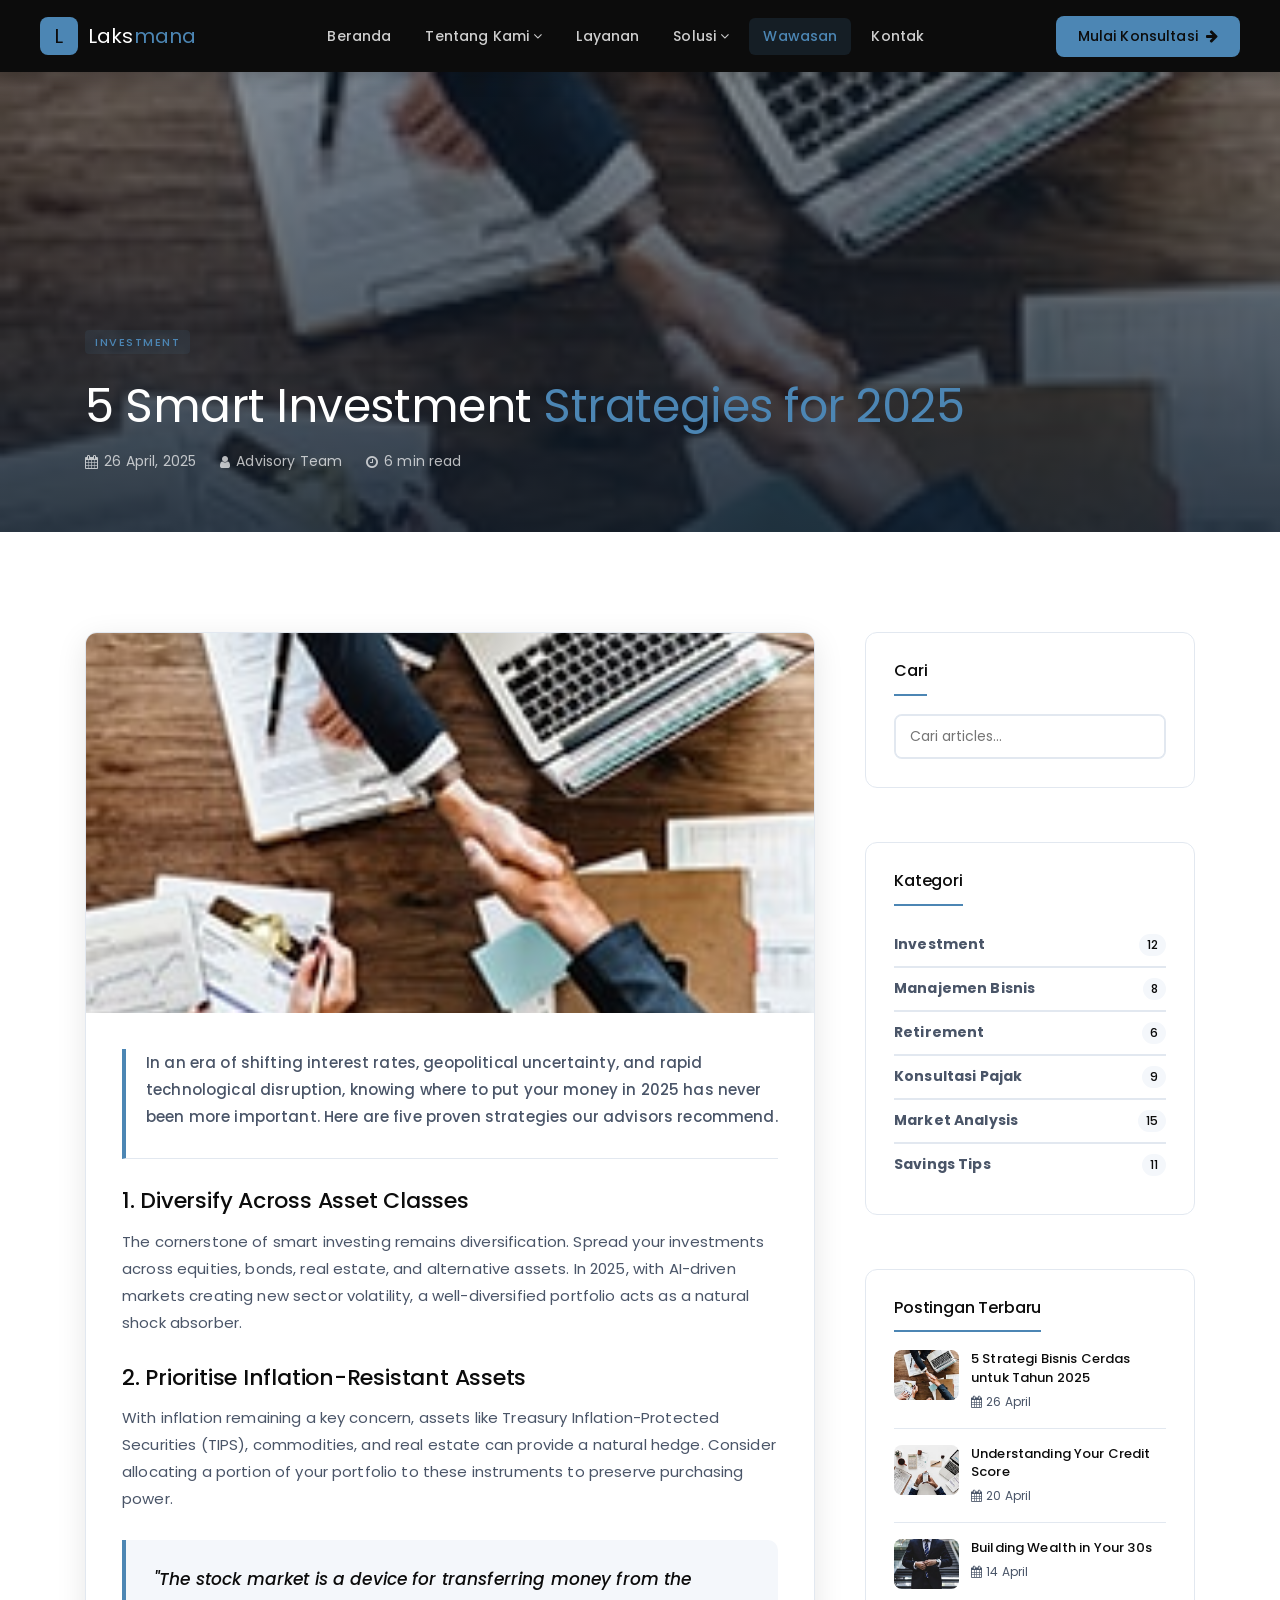
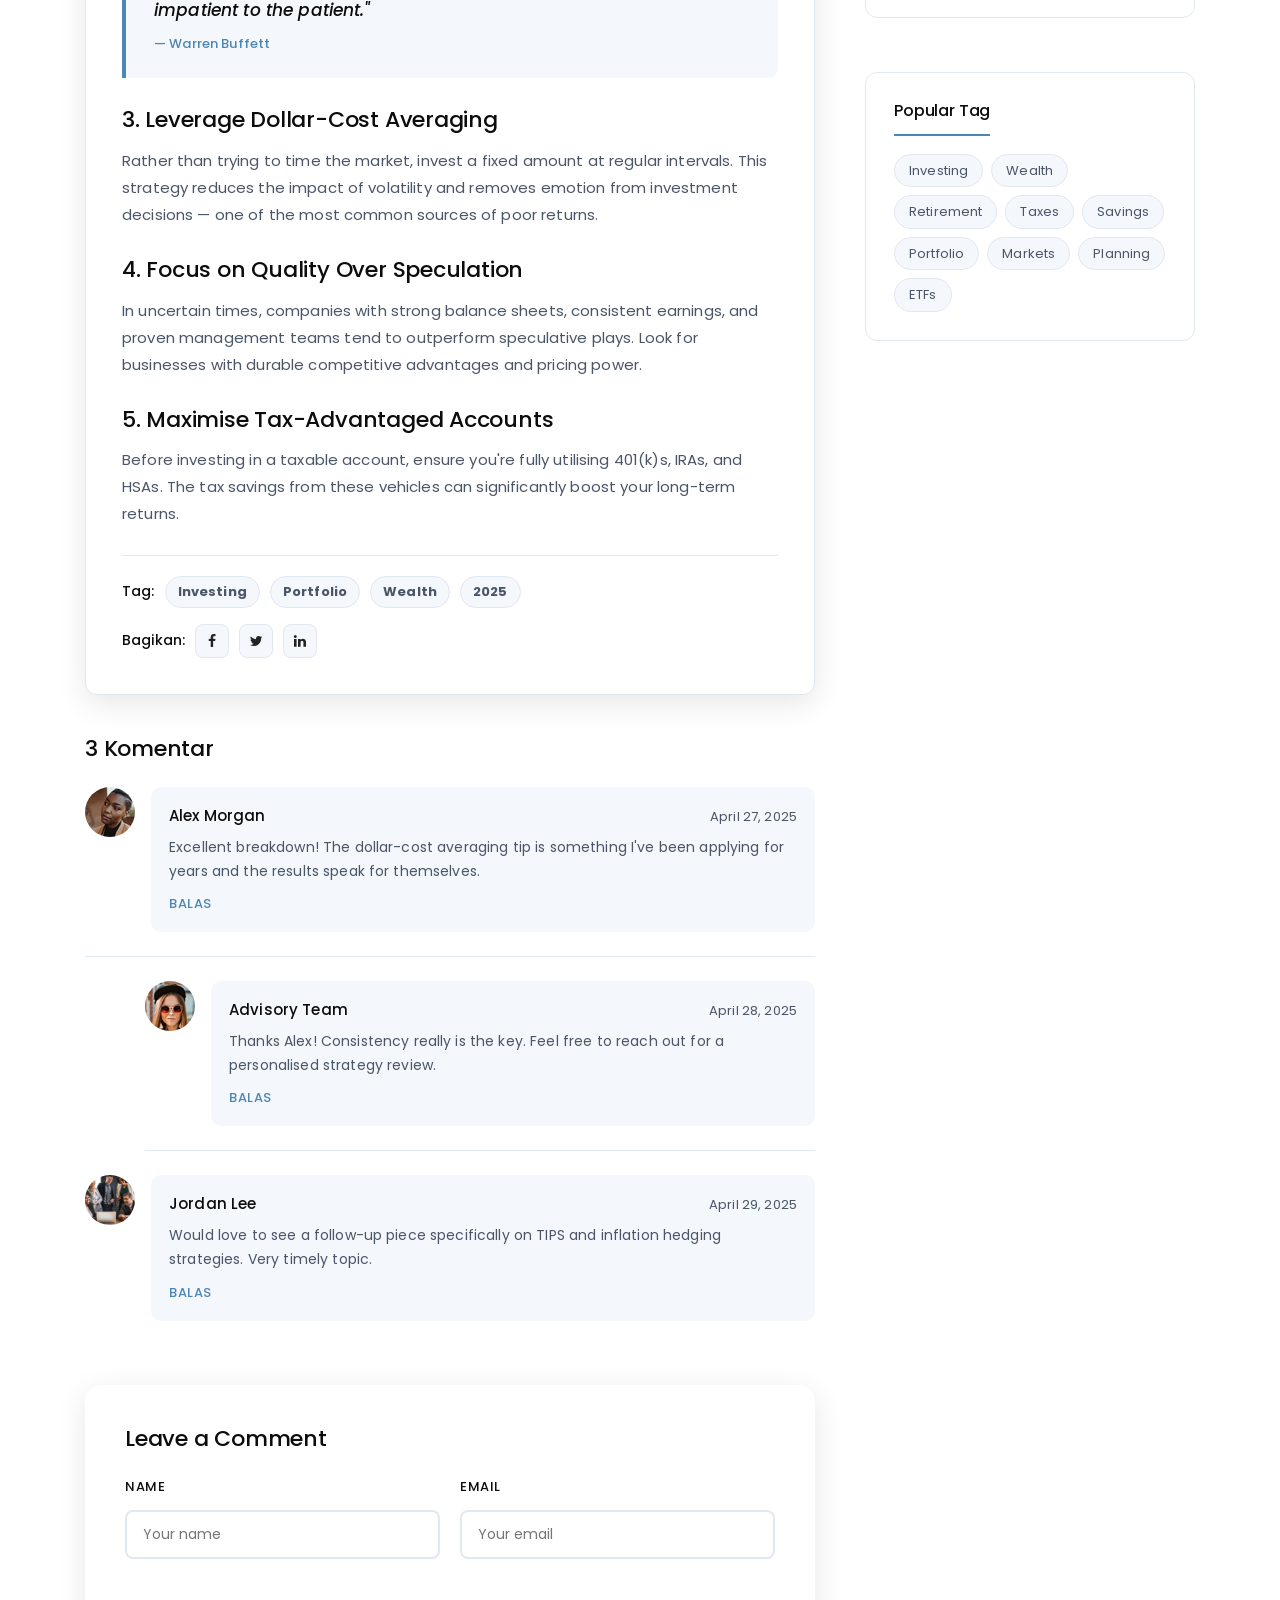
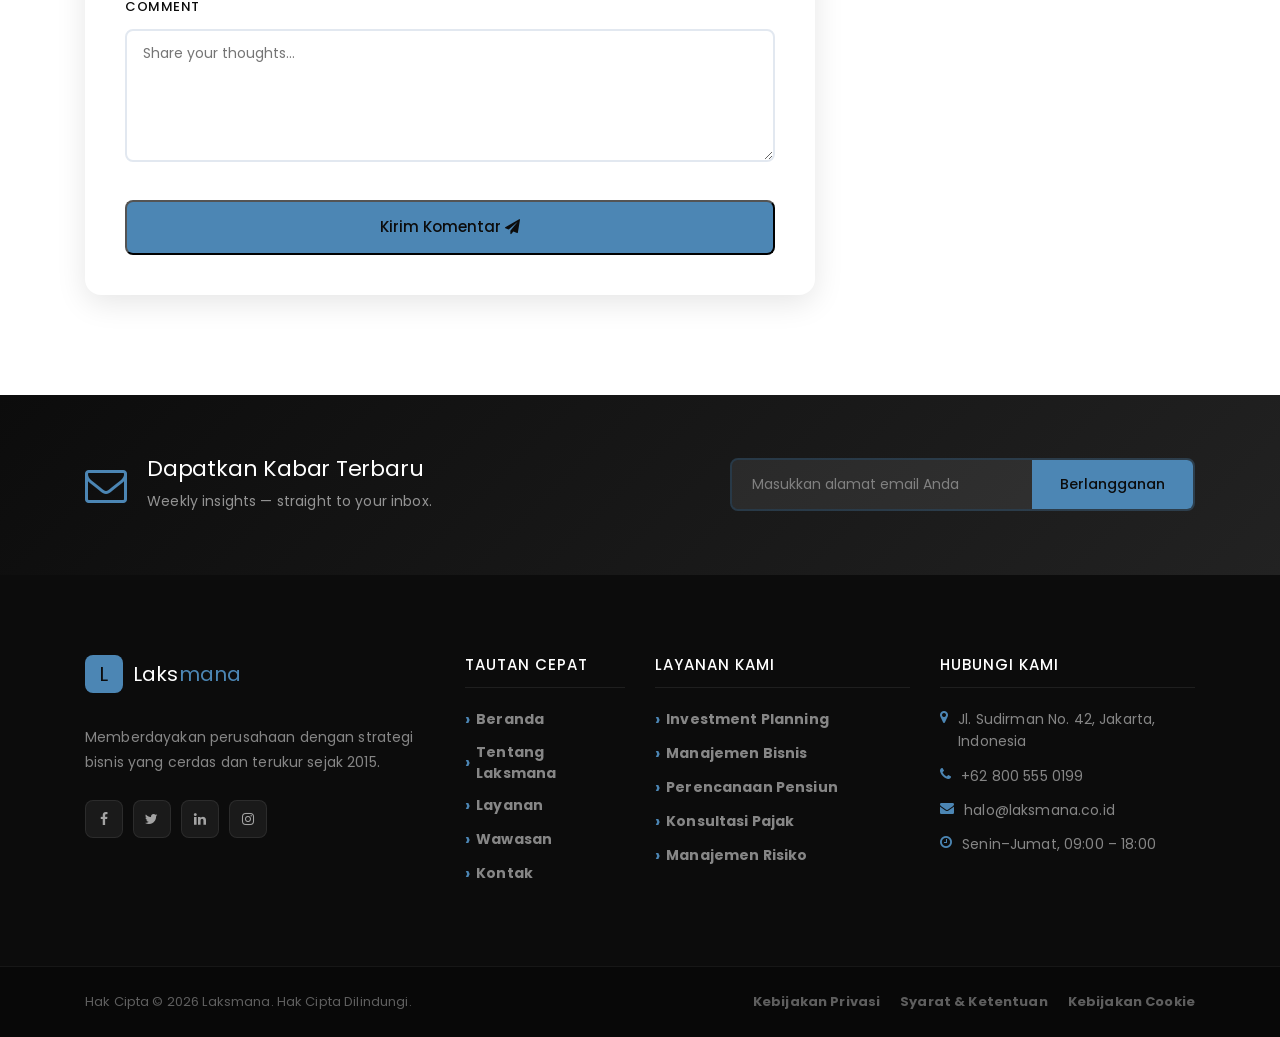
==== artikel.html @ 370d445d "Initial commit: Laksmana Rebrand" ====
<!DOCTYPE html>
<html lang="en">
<head>
    <meta charset="UTF-8">
    <meta name="description" content="Laksmana advisors share their top 5 investment strategies for building wealth in 2025.">
    <meta http-equiv="X-UA-Compatible" content="IE=edge">
    <meta name="viewport" content="width=device-width, initial-scale=1, shrink-to-fit=no">
    <title>5 Smart Investment Strategies — Laksmana</title>
    <link rel="icon" href="img/core-img/favicon.ico">
    <link rel="stylesheet" href="style.css">
    <link rel="stylesheet" href="css/custom-override.css">
</head>
<body>
    <div class="preloader d-flex align-items-center justify-content-center">
        <div class="lds-ellipsis"><div></div><div></div><div></div><div></div></div>
    </div>
    <header class="ve-header" id="ve-sticky">
        <div class="container-fluid ve-nav-wrap">
            <div class="ve-logo"><a href="index.html"><span class="ve-logo-icon">L</span><span class="ve-logo-text">Laks<strong>mana</strong></span></a></div>
            <nav class="ve-nav"><ul>
                <li><a href="index.html">Beranda</a></li>
                <li class="has-drop"><a href="tentang.html">Tentang Kami <i class="fa fa-angle-down"></i></a>
                    <ul class="ve-dropdown"><li><a href="tentang.html">Tentang Laksmana</a></li><li><a href="layanan.html">Layanan Kami</a></li><li><a href="elemen.html">Elemen Visual</a></li></ul>
                </li>
                <li><a href="layanan.html">Layanan</a></li>
                <li class="has-drop"><a href="#">Solusi <i class="fa fa-angle-down"></i></a>
                    <ul class="ve-dropdown"><li><a href="#">Manajemen Bisnis</a></li><li><a href="#">Perencanaan Pensiun</a></li><li><a href="#">Konsultasi Pajak</a></li><li><a href="#">Analisis Risiko</a></li></ul>
                </li>
                <li><a href="wawasan.html" class="active">Wawasan</a></li>
                <li><a href="kontak.html">Kontak</a></li>
            </ul></nav>
            <div class="ve-nav-cta"><a href="kontak.html" class="ve-cta-btn">Mulai Konsultasi <i class="fa fa-arrow-right"></i></a></div>
            <button class="ve-toggler" id="ve-toggle"><span></span><span></span><span></span></button>
        </div>
        <div class="ve-mobile-menu" id="ve-mobile-menu"><ul>
            <li><a href="index.html">Beranda</a></li><li><a href="tentang.html">Tentang Kami</a></li>
            <li><a href="layanan.html">Layanan</a></li><li><a href="#">Solusi</a></li>
            <li><a href="wawasan.html">Wawasan</a></li><li><a href="kontak.html">Kontak</a></li>
        </ul></div>
    </header>
    <section class="ve-page-hero ve-page-hero-sm" style="background-image:url(img/bg-img/10.jpg);">
        <div class="ve-page-hero-overlay"></div>
        <div class="container ve-page-hero-content">
            <span class="ve-insight-cat" style="margin-bottom:16px;">Investment</span>
            <h1>5 Smart Investment <span>Strategies for 2025</span></h1>
            <div class="ve-post-meta-hero">
                <span><i class="fa fa-calendar"></i> 26 April, 2025</span>
                <span><i class="fa fa-user"></i> Advisory Team</span>
                <span><i class="fa fa-clock-o"></i> 6 min read</span>
            </div>
        </div>
    </section>

    <section class="ve-section">
        <div class="container">
            <div class="row">
                <div class="col-12 col-lg-8">
                    <article class="ve-article">
                        <div class="ve-article-featured bg-img" style="background-image:url(img/bg-img/10.jpg);"></div>
                        <div class="ve-article-body">
                            <p class="ve-article-lead">In an era of shifting interest rates, geopolitical uncertainty, and rapid technological disruption, knowing where to put your money in 2025 has never been more important. Here are five proven strategies our advisors recommend.</p>
                            <h3>1. Diversify Across Asset Classes</h3>
                            <p>The cornerstone of smart investing remains diversification. Spread your investments across equities, bonds, real estate, and alternative assets. In 2025, with AI-driven markets creating new sector volatility, a well-diversified portfolio acts as a natural shock absorber.</p>
                            <h3>2. Prioritise Inflation-Resistant Assets</h3>
                            <p>With inflation remaining a key concern, assets like Treasury Inflation-Protected Securities (TIPS), commodities, and real estate can provide a natural hedge. Consider allocating a portion of your portfolio to these instruments to preserve purchasing power.</p>
                            <blockquote class="ve-blockquote"><p>"The stock market is a device for transferring money from the impatient to the patient."</p><cite>— Warren Buffett</cite></blockquote>
                            <h3>3. Leverage Dollar-Cost Averaging</h3>
                            <p>Rather than trying to time the market, invest a fixed amount at regular intervals. This strategy reduces the impact of volatility and removes emotion from investment decisions — one of the most common sources of poor returns.</p>
                            <h3>4. Focus on Quality Over Speculation</h3>
                            <p>In uncertain times, companies with strong balance sheets, consistent earnings, and proven management teams tend to outperform speculative plays. Look for businesses with durable competitive advantages and pricing power.</p>
                            <h3>5. Maximise Tax-Advantaged Accounts</h3>
                            <p>Before investing in a taxable account, ensure you're fully utilising 401(k)s, IRAs, and HSAs. The tax savings from these vehicles can significantly boost your long-term returns.</p>
                            <div class="ve-article-tags"><strong>Tag:</strong><a href="#">Investing</a><a href="#">Portfolio</a><a href="#">Wealth</a><a href="#">2025</a></div>
                            <div class="ve-article-share"><strong>Bagikan:</strong><a href="#"><i class="fa fa-facebook"></i></a><a href="#"><i class="fa fa-twitter"></i></a><a href="#"><i class="fa fa-linkedin"></i></a></div>
                        </div>
                    </article>
                    <div class="ve-comments-section">
                        <h4>3 Komentar</h4>
                        <div class="ve-comment"><div class="ve-comment-avatar bg-img" style="background-image:url(img/bg-img/32.jpg);"></div><div class="ve-comment-body"><div class="ve-comment-meta"><strong>Alex Morgan</strong><span>April 27, 2025</span></div><p>Excellent breakdown! The dollar-cost averaging tip is something I've been applying for years and the results speak for themselves.</p><a href="#" class="ve-reply-btn">Balas</a></div></div>
                        <div class="ve-comment ve-comment-reply"><div class="ve-comment-avatar bg-img" style="background-image:url(img/bg-img/33.jpg);"></div><div class="ve-comment-body"><div class="ve-comment-meta"><strong>Advisory Team</strong><span>April 28, 2025</span></div><p>Thanks Alex! Consistency really is the key. Feel free to reach out for a personalised strategy review.</p><a href="#" class="ve-reply-btn">Balas</a></div></div>
                        <div class="ve-comment"><div class="ve-comment-avatar bg-img" style="background-image:url(img/bg-img/14.jpg);"></div><div class="ve-comment-body"><div class="ve-comment-meta"><strong>Jordan Lee</strong><span>April 29, 2025</span></div><p>Would love to see a follow-up piece specifically on TIPS and inflation hedging strategies. Very timely topic.</p><a href="#" class="ve-reply-btn">Balas</a></div></div>
                    </div>
                    <div class="ve-comment-form-wrap">
                        <h4>Leave a Comment</h4>
                        <form class="ve-contact-form" action="#" method="post">
                            <div class="ve-form-row"><div class="ve-form-group"><label>Name</label><input type="text" placeholder="Your name" required></div><div class="ve-form-group"><label>Email</label><input type="email" placeholder="Your email" required></div></div>
                            <div class="ve-form-group"><label>Comment</label><textarea rows="5" placeholder="Share your thoughts..."></textarea></div>
                            <button type="submit" class="ve-btn-primary">Kirim Komentar <i class="fa fa-paper-plane"></i></button>
                        </form>
                    </div>
                </div>
                <div class="col-12 col-lg-4">
                    <div class="ve-sidebar">
                        <div class="ve-sidebar-widget">
                            <h5 class="ve-sidebar-title">Cari</h5>
                            <div class="ve-search-box"><input type="text" placeholder="Cari articles..."><button><i class="fa fa-search"></i></button></div>
                        </div>
                        <div class="ve-sidebar-widget">
                            <h5 class="ve-sidebar-title">Kategori</h5>
                            <ul class="ve-cat-list">
                                <li><a href="#">Investment <span>12</span></a></li>
                                <li><a href="#">Manajemen Bisnis <span>8</span></a></li>
                                <li><a href="#">Retirement <span>6</span></a></li>
                                <li><a href="#">Konsultasi Pajak <span>9</span></a></li>
                                <li><a href="#">Market Analysis <span>15</span></a></li>
                                <li><a href="#">Savings Tips <span>11</span></a></li>
                            </ul>
                        </div>
                        <div class="ve-sidebar-widget">
                            <h5 class="ve-sidebar-title">Postingan Terbaru</h5>
                            <div class="ve-recent-post"><div class="ve-rp-img bg-img" style="background-image:url(img/bg-img/10.jpg);"></div><div><a href="artikel.html">5 Strategi Bisnis Cerdas untuk Tahun 2025</a><span><i class="fa fa-calendar"></i> 26 April</span></div></div>
                            <div class="ve-recent-post"><div class="ve-rp-img bg-img" style="background-image:url(img/bg-img/11.jpg);"></div><div><a href="artikel.html">Understanding Your Credit Score</a><span><i class="fa fa-calendar"></i> 20 April</span></div></div>
                            <div class="ve-recent-post"><div class="ve-rp-img bg-img" style="background-image:url(img/bg-img/12.jpg);"></div><div><a href="artikel.html">Building Wealth in Your 30s</a><span><i class="fa fa-calendar"></i> 14 April</span></div></div>
                        </div>
                        <div class="ve-sidebar-widget">
                            <h5 class="ve-sidebar-title">Popular Tag</h5>
                            <div class="ve-tags"><a href="#">Investing</a><a href="#">Wealth</a><a href="#">Retirement</a><a href="#">Taxes</a><a href="#">Savings</a><a href="#">Portfolio</a><a href="#">Markets</a><a href="#">Planning</a><a href="#">ETFs</a></div>
                        </div>
                    </div>
                </div>
            </div>
        </div>
    </section>
    <section class="ve-newsletter-section"><div class="container"><div class="ve-newsletter-wrap">
        <div class="ve-nl-left"><i class="fa fa-envelope-o"></i><div><h3>Dapatkan Kabar Terbaru</h3><p>Weekly insights — straight to your inbox.</p></div></div>
        <div class="ve-nl-right"><form class="ve-nl-form" action="#" method="post"><input type="email" placeholder="Masukkan alamat email Anda" required><button type="submit">Berlangganan</button></form></div>
    </div></div></section>
    <footer class="ve-footer"><div class="container"><div class="row">
        <div class="col-12 col-sm-6 col-lg-4 mb-50"><div class="ve-footer-brand">
            <a href="index.html" class="ve-footer-logo"><span class="ve-logo-icon">L</span><span class="ve-logo-text">Laks<strong>mana</strong></span></a>
            <p>Memberdayakan perusahaan dengan strategi bisnis yang cerdas dan terukur sejak 2015.</p>
            <div class="ve-social"><a href="#"><i class="fa fa-facebook"></i></a><a href="#"><i class="fa fa-twitter"></i></a><a href="#"><i class="fa fa-linkedin"></i></a><a href="#"><i class="fa fa-instagram"></i></a></div>
        </div></div>
        <div class="col-12 col-sm-6 col-lg-2 mb-50"><h5 class="ve-footer-title">Tautan Cepat</h5>
            <ul class="ve-footer-links"><li><a href="index.html">Beranda</a></li><li><a href="tentang.html">Tentang Laksmana</a></li><li><a href="layanan.html">Layanan</a></li><li><a href="wawasan.html">Wawasan</a></li><li><a href="kontak.html">Kontak</a></li></ul>
        </div>
        <div class="col-12 col-sm-6 col-lg-3 mb-50"><h5 class="ve-footer-title">Layanan Kami</h5>
            <ul class="ve-footer-links"><li><a href="#">Investment Planning</a></li><li><a href="#">Manajemen Bisnis</a></li><li><a href="#">Perencanaan Pensiun</a></li><li><a href="#">Konsultasi Pajak</a></li><li><a href="#">Manajemen Risiko</a></li></ul>
        </div>
        <div class="col-12 col-sm-6 col-lg-3 mb-50"><h5 class="ve-footer-title">Hubungi Kami</h5>
            <ul class="ve-footer-contact"><li><i class="fa fa-map-marker"></i> Jl. Sudirman No. 42, Jakarta, Indonesia</li><li><i class="fa fa-phone"></i> +62 800 555 0199</li><li><i class="fa fa-envelope"></i> halo@laksmana.co.id</li><li><i class="fa fa-clock-o"></i> Senin–Jumat, 09:00 – 18:00</li></ul>
        </div>
    </div></div>
    <div class="ve-footer-bottom"><div class="container"><div class="ve-footer-bottom-inner">
        <p>Hak Cipta &copy; <script>document.write(new Date().getFullYear());</script> Laksmana. Hak Cipta Dilindungi.</p>
        <ul><li><a href="#">Kebijakan Privasi</a></li><li><a href="#">Syarat & Ketentuan</a></li><li><a href="#">Kebijakan Cookie</a></li></ul>
    </div></div></div></footer>
    <script src="js/jquery/jquery-2.2.4.min.js"></script>
    <script src="js/bootstrap/popper.min.js"></script>
    <script src="js/bootstrap/bootstrap.min.js"></script>
    <script src="js/plugins/plugins.js"></script>
    <script src="js/active.js"></script>
    <script src="js/vaultedge.js"></script>
</body></html>
---- style.css ----
/* [Core Stylesheet - 1.0] */
/* :: 1.0 Import Fonts */
@import url("https://fonts.googleapis.com/css2?family=Raleway:wght@300;400;500;600;700&family=Source+Sans+3:wght@300;400;600;700&display=swap");
/* :: 2.0 Import All CSS */
@import url(css/bootstrap.min.css);
@import url(css/classy-nav.css);
@import url(css/owl.carousel.min.css);
@import url(css/animate.css);
@import url(css/font-awesome.min.css);
@import url(css/credit-icon.css);
/* :: 3.0 Base CSS */
* {
  margin: 0;
  padding: 0; }

body {
  font-family: "Source Sans 3", sans-serif;
  font-size: 14px; }

h1,
h2,
h3,
h4,
h5,
h6 {
  font-family: "Raleway", sans-serif;
  color: #000000;
  line-height: 1.3;
  font-weight: 700; }

p {
  color: #838383;
  font-size: 15px;
  line-height: 2;
  font-weight: 400; }

a,
a:hover,
a:focus {
  -webkit-transition-duration: 500ms;
  transition-duration: 500ms;
  text-decoration: none;
  outline: 0 solid transparent;
  color: #000000;
  font-weight: 700;
  font-size: 16px; }

ul,
ol {
  margin: 0; }
  ul li,
  ol li {
    list-style: none; }

img {
  height: auto;
  max-width: 100%; }

/* :: 3.1.0 Spacing */
.mt-15 {
  margin-top: 15px !important; }

.mt-30 {
  margin-top: 30px !important; }

.mt-50 {
  margin-top: 50px !important; }

.mt-70 {
  margin-top: 70px !important; }

.mt-100 {
  margin-top: 100px !important; }

.mb-15 {
  margin-bottom: 15px !important; }

.mb-30 {
  margin-bottom: 30px !important; }

.mb-50 {
  margin-bottom: 50px !important; }

.mb-70 {
  margin-bottom: 70px !important; }

.mb-100 {
  margin-bottom: 100px !important; }

.ml-15 {
  margin-left: 15px !important; }

.ml-30 {
  margin-left: 30px !important; }

.ml-50 {
  margin-left: 50px !important; }

.mr-15 {
  margin-right: 15px !important; }

.mr-30 {
  margin-right: 30px !important; }

.mr-50 {
  margin-right: 50px !important; }

/* :: 3.2.0 Height */
.height-400 {
  height: 400px !important; }

.height-500 {
  height: 500px !important; }

.height-600 {
  height: 600px !important; }

.height-700 {
  height: 700px !important; }

.height-800 {
  height: 800px !important; }

/* :: 3.3.0 Section Padding */
.section-padding-100 {
  padding-top: 100px;
  padding-bottom: 100px; }

.section-padding-100-0 {
  padding-top: 100px;
  padding-bottom: 0; }

.section-padding-0-100 {
  padding-top: 0;
  padding-bottom: 100px; }

.section-padding-100-70 {
  padding-top: 100px;
  padding-bottom: 70px; }

/* :: 3.4.0 Preloader */
.preloader {
  background-color: #1b3a6b;
  width: 100%;
  height: 100%;
  position: fixed;
  top: 0;
  left: 0;
  right: 0;
  z-index: 99999; }
  .preloader .lds-ellipsis {
    display: inline-block;
    position: relative;
    width: 64px;
    height: 64px; }
    .preloader .lds-ellipsis div {
      position: absolute;
      top: 27px;
      width: 11px;
      height: 11px;
      border-radius: 50%;
      background: #0e9c7f;
      animation-timing-function: cubic-bezier(0, 1, 1, 0); }
      .preloader .lds-ellipsis div:nth-child(1) {
        left: 6px;
        -webkit-animation: lds-ellipsis1 0.6s infinite;
        animation: lds-ellipsis1 0.6s infinite; }
      .preloader .lds-ellipsis div:nth-child(2) {
        left: 6px;
        -webkit-animation: lds-ellipsis2 0.6s infinite;
        animation: lds-ellipsis2 0.6s infinite; }
      .preloader .lds-ellipsis div:nth-child(3) {
        left: 26px;
        -webkit-animation: lds-ellipsis2 0.6s infinite;
        animation: lds-ellipsis2 0.6s infinite; }
      .preloader .lds-ellipsis div:nth-child(4) {
        left: 45px;
        -webkit-animation: lds-ellipsis3 0.6s infinite;
        animation: lds-ellipsis3 0.6s infinite; }

@-webkit-keyframes lds-ellipsis1 {
  0% {
    -webkit-transform: scale(0);
    transform: scale(0); }
  100% {
    -webkit-transform: scale(1);
    transform: scale(1); } }
@keyframes lds-ellipsis1 {
  0% {
    -webkit-transform: scale(0);
    transform: scale(0); }
  100% {
    -webkit-transform: scale(1);
    transform: scale(1); } }
@-webkit-keyframes lds-ellipsis3 {
  0% {
    -webkit-transform: scale(1);
    transform: scale(1); }
  100% {
    -webkit-transform: scale(0);
    transform: scale(0); } }
@keyframes lds-ellipsis3 {
  0% {
    -webkit-transform: scale(1);
    transform: scale(1); }
  100% {
    -webkit-transform: scale(0);
    transform: scale(0); } }
@-webkit-keyframes lds-ellipsis2 {
  0% {
    -webkit-transform: translate(0, 0);
    transform: translate(0, 0); }
  100% {
    -webkit-transform: translate(19px, 0);
    transform: translate(19px, 0); } }
@keyframes lds-ellipsis2 {
  0% {
    -webkit-transform: translate(0, 0);
    transform: translate(0, 0); }
  100% {
    -webkit-transform: translate(19px, 0);
    transform: translate(19px, 0); } }
/* :: 3.5.0 Miscellaneous */
.jarallax {
  position: relative;
  z-index: 0; }

.jarallax > .jarallax-img {
  position: absolute;
  object-fit: cover;
  font-family: 'object-fit: cover;';
  top: 0;
  left: 0;
  width: 100%;
  height: 100%;
  z-index: -1; }

.section-heading {
  position: relative;
  z-index: 1;
  margin-bottom: 30px; }
  .section-heading .line {
    width: 25px;
    height: 5px;
    border-radius: 3px;
    background-color: #0e9c7f;
    margin-bottom: 20px; }
  .section-heading p {
    font-size: 12px;
    margin-bottom: 0;
    letter-spacing: 2px;
    color: #a5a5a5;
    text-transform: uppercase; }
  .section-heading h2 {
    font-size: 36px;
    color: #212121;
    font-weight: 700;
    margin-bottom: 0; }
    @media only screen and (min-width: 992px) and (max-width: 1199px) {
      .section-heading h2 {
        font-size: 28px; } }
    @media only screen and (min-width: 768px) and (max-width: 991px) {
      .section-heading h2 {
        font-size: 24px; } }
    @media only screen and (max-width: 767px) {
      .section-heading h2 {
        font-size: 24px; } }
  .section-heading.white .line {
    background-color: #ffffff; }
  .section-heading.white p,
  .section-heading.white h2 {
    color: #ffffff; }
  .section-heading.text-center .line {
    margin-left: auto;
    margin-right: auto; }

.box-shadow {
  position: relative;
  z-index: 1; }
  .box-shadow:hover {
    box-shadow: 0 0 24px rgba(0, 0, 0, 0.2); }

.tooltip-inner {
  background-color: #0e9c7f;
  box-shadow: 0 0 24px rgba(0, 0, 0, 0.2); }

.tooltip .arrow::before {
  border-bottom-color: #0e9c7f; }

.bg-img {
  background-position: center center;
  background-size: cover;
  background-repeat: no-repeat; }

.bg-white {
  background-color: #ffffff !important; }

.bg-dark {
  background-color: #000000 !important; }

.bg-transparent {
  background-color: transparent !important; }

.bg-gray {
  background-color: #f5f7fa; }

.font-bold {
  font-weight: 700; }

.font-light {
  font-weight: 300; }

.bg-overlay {
  position: relative;
  z-index: 2;
  background-position: center center;
  background-size: cover; }
  .bg-overlay::after {
    background-color: rgba(0, 0, 0, 0.61);
    position: absolute;
    z-index: -1;
    top: 0;
    left: 0;
    width: 100%;
    height: 100%;
    content: ""; }

.bg-fixed {
  background-attachment: fixed !important; }

/* :: 3.6.0 ScrollUp */
#scrollUp {
  background-color: #1b3a6b;
  border-radius: 5px 0 0 5px;
  bottom: 70px;
  color: #ffffff;
  font-size: 10px;
  padding: 12px 0;
  height: 60px;
  line-height: 1.5;
  right: 0;
  text-align: center;
  width: 35px;
  -webkit-transition-duration: 500ms;
  transition-duration: 500ms;
  font-weight: 700;
  box-shadow: 0 1px 5px 2px rgba(0, 0, 0, 0.15);
  text-transform: uppercase; }
  #scrollUp i {
    font-size: 18px;
    display: block; }
  #scrollUp:hover {
    background-color: #0e9c7f;
    color: #ffffff; }

/* :: 3.7.0 Credit Button */
.credit-btn {
  -webkit-transition-duration: 500ms;
  transition-duration: 500ms;
  background-color: #0e9c7f;
  position: relative;
  z-index: 1;
  display: inline-block;
  min-width: 175px;
  height: 48px;
  color: #ffffff;
  border-radius: 5px;
  padding: 0 30px;
  font-size: 14px;
  line-height: 48px;
  font-weight: 700;
  text-transform: uppercase; }
  .credit-btn:hover, .credit-btn:focus {
    font-size: 14px;
    font-weight: 700;
    background-color: #1b3a6b;
    color: #ffffff; }
  .credit-btn.btn-2 {
    background-color: #1b3a6b;
    color: #ffffff; }
    .credit-btn.btn-2:hover, .credit-btn.btn-2:focus {
      background-color: #0e9c7f;
      color: #ffffff; }
  .credit-btn.btn-3 {
    background-color: transparent;
    color: #1b3a6b;
    border: 2px solid #1b3a6b;
    line-height: 44px; }
    .credit-btn.btn-3:hover, .credit-btn.btn-3:focus {
      border: 2px solid #1b3a6b;
      background-color: #1b3a6b;
      color: #ffffff; }

/* :: 4.0 Header Area CSS */
.header-area {
  position: relative;
  z-index: 1000;
  width: 100%; }
  .header-area .top-header-area {
    position: relative;
    z-index: 1;
    width: 100%;
    height: 80px;
    background-color: #eef1f7; }
    .header-area .top-header-area .top-contact-info {
      position: relative;
      z-index: 1; }
      .header-area .top-header-area .top-contact-info a {
        display: inline-block;
        color: #838383;
        font-size: 14px;
        margin-bottom: 0;
        display: -webkit-box;
        display: -ms-flexbox;
        display: flex;
        -webkit-box-align: center;
        -ms-flex-align: center;
        -ms-grid-row-align: center;
        align-items: center;
        font-weight: 600; }
        .header-area .top-header-area .top-contact-info a img {
          margin-right: 10px; }
        @media only screen and (max-width: 767px) {
          .header-area .top-header-area .top-contact-info a span {
            display: none; } }
        .header-area .top-header-area .top-contact-info a:first-child {
          margin-right: 30px; }
        .header-area .top-header-area .top-contact-info a:hover, .header-area .top-header-area .top-contact-info a:focus {
          color: #1b3a6b; }
        @media only screen and (min-width: 768px) and (max-width: 991px) {
          .header-area .top-header-area .top-contact-info a {
            font-size: 13px; } }
  .header-area .credit-main-menu {
    position: relative;
    width: 100%;
    z-index: 1;
    background-color: #0e9c7f; }
    .header-area .credit-main-menu::after {
      width: 50%;
      height: 100%;
      background-color: #1b3a6b;
      position: absolute;
      top: 0;
      left: 0;
      content: '';
      z-index: 1; }
    .header-area .credit-main-menu .classy-nav-container {
      background-color: transparent; }
    .header-area .credit-main-menu .classy-navbar {
      height: 85px;
      padding: 0;
      background-color: #1b3a6b; }
      @media only screen and (max-width: 767px) {
        .header-area .credit-main-menu .classy-navbar {
          height: 70px; } }
      .header-area .credit-main-menu .classy-navbar .classynav ul li a {
        font-weight: 600;
        text-transform: capitalize;
        font-size: 15px;
        padding: 0 15px;
        color: #ffffff; }
        .header-area .credit-main-menu .classy-navbar .classynav ul li a:hover, .header-area .credit-main-menu .classy-navbar .classynav ul li a:focus {
          color: #0e9c7f; }
        @media only screen and (min-width: 992px) and (max-width: 1199px) {
          .header-area .credit-main-menu .classy-navbar .classynav ul li a {
            font-size: 14px; } }
        @media only screen and (min-width: 768px) and (max-width: 991px) {
          .header-area .credit-main-menu .classy-navbar .classynav ul li a {
            color: #1b3a6b; } }
        @media only screen and (max-width: 767px) {
          .header-area .credit-main-menu .classy-navbar .classynav ul li a {
            color: #1b3a6b; } }
      .header-area .credit-main-menu .classy-navbar .classynav > ul > li:first-child a {
        padding-left: 0; }
        @media only screen and (min-width: 768px) and (max-width: 991px) {
          .header-area .credit-main-menu .classy-navbar .classynav > ul > li:first-child a {
            padding-left: 15px; } }
        @media only screen and (max-width: 767px) {
          .header-area .credit-main-menu .classy-navbar .classynav > ul > li:first-child a {
            padding-left: 15px; } }
      .header-area .credit-main-menu .classy-navbar .classynav ul li.megamenu-item > a::after,
      .header-area .credit-main-menu .classy-navbar .classynav ul li.has-down > a::after {
        color: #ffffff; }
        @media only screen and (min-width: 768px) and (max-width: 991px) {
          .header-area .credit-main-menu .classy-navbar .classynav ul li.megamenu-item > a::after,
          .header-area .credit-main-menu .classy-navbar .classynav ul li.has-down > a::after {
            color: #1b3a6b; } }
        @media only screen and (max-width: 767px) {
          .header-area .credit-main-menu .classy-navbar .classynav ul li.megamenu-item > a::after,
          .header-area .credit-main-menu .classy-navbar .classynav ul li.has-down > a::after {
            color: #1b3a6b; } }
      .header-area .credit-main-menu .classy-navbar .classynav ul li ul li a {
        color: #1b3a6b;
        font-size: 14px; }
      .header-area .credit-main-menu .classy-navbar .contact {
        position: relative;
        z-index: 1;
        padding-left: 50px;
        height: 100%;
        overflow-y: hidden;
        overflow-x: hidden; }
        .header-area .credit-main-menu .classy-navbar .contact::before {
          width: 100%;
          height: 200%;
          content: '';
          position: absolute;
          top: 42%;
          left: 0;
          z-index: -1;
          background-color: #0e9c7f;
          -webkit-transform: rotate(30deg);
          transform: rotate(30deg); }
        .header-area .credit-main-menu .classy-navbar .contact::after {
          width: 1000%;
          height: 100%;
          content: '';
          position: absolute;
          top: 0;
          left: 62px;
          z-index: -1;
          background-color: #0e9c7f; }
        .header-area .credit-main-menu .classy-navbar .contact a {
          display: inline-block;
          font-size: 24px;
          color: #1b3a6b;
          font-weight: 700;
          line-height: 85px; }
          .header-area .credit-main-menu .classy-navbar .contact a:hover {
            color: #ffffff; }
          @media only screen and (min-width: 992px) and (max-width: 1199px) {
            .header-area .credit-main-menu .classy-navbar .contact a {
              font-size: 20px; } }
          @media only screen and (min-width: 768px) and (max-width: 991px) {
            .header-area .credit-main-menu .classy-navbar .contact a {
              font-size: 18px; } }
          @media only screen and (max-width: 767px) {
            .header-area .credit-main-menu .classy-navbar .contact a {
              font-size: 14px;
              line-height: 70px; } }
  .header-area .is-sticky .credit-main-menu {
    box-shadow: 0 7px 40px 0 rgba(0, 0, 0, 0.3); }

/* :: 5.0 Hero Area CSS */
.hero-area {
  position: relative;
  z-index: 1; }
  .hero-area .owl-dots {
    display: -webkit-box;
    display: -ms-flexbox;
    display: flex;
    -webkit-box-pack: center;
    -ms-flex-pack: center;
    justify-content: center;
    position: absolute;
    width: 100%;
    z-index: 100;
    bottom: 30px;
    left: 0;
    right: 0; }
    .hero-area .owl-dots .owl-dot {
      width: 8px;
      height: 8px;
      background-color: #d2d2d2;
      border-radius: 50%;
      margin: 0 6px; }
      .hero-area .owl-dots .owl-dot.active {
        background-color: #0e9c7f; }
  .hero-area .owl-prev,
  .hero-area .owl-next {
    position: absolute;
    width: 46px;
    height: 46px;
    border-radius: 50%;
    top: 50%;
    margin-top: -23px;
    font-size: 18px;
    color: #ffffff;
    background-color: #1b3a6b;
    left: 20px;
    text-align: center;
    -webkit-transition-duration: 500ms;
    transition-duration: 500ms;
    line-height: 46px;
    opacity: 0;
    visibility: hidden; }
    @media only screen and (max-width: 767px) {
      .hero-area .owl-prev,
      .hero-area .owl-next {
        left: 10px; } }
    .hero-area .owl-prev:hover,
    .hero-area .owl-next:hover {
      background-color: #0e9c7f;
      color: #ffffff; }
  .hero-area .owl-next {
    left: auto;
    right: 20px; }
    @media only screen and (max-width: 767px) {
      .hero-area .owl-next {
        right: 10px; } }
  .hero-area:hover .owl-next,
  .hero-area:hover .owl-prev {
    opacity: 1;
    visibility: visible; }

.single-slide {
  position: relative;
  z-index: 99;
  width: 100%;
  height: 760px;
  background-color: #ffffff;
  overflow: hidden; }
  @media only screen and (min-width: 992px) and (max-width: 1199px) {
    .single-slide {
      height: 600px; } }
  @media only screen and (min-width: 768px) and (max-width: 991px) {
    .single-slide {
      height: 600px; } }
  @media only screen and (max-width: 767px) {
    .single-slide {
      height: 600px; } }
  .single-slide .slide-bg-img {
    position: absolute;
    width: 100%;
    height: 100%;
    z-index: -12;
    top: 0;
    left: 0;
    right: 0;
    bottom: 0;
    -webkit-animation: slide-bg linear 10000ms infinite;
    animation: slide-bg linear 10000ms infinite; }
  .single-slide .slide-du-indicator {
    position: absolute;
    z-index: 10;
    width: 0;
    height: 2px;
    background-color: #0e9c7f;
    left: 0;
    bottom: 0;
    -webkit-animation: slide-du-indicator linear 10000ms infinite;
    animation: slide-du-indicator linear 10000ms infinite; }
  .single-slide .welcome-text {
    position: relative;
    z-index: 1; }
    .single-slide .welcome-text h6 {
      font-size: 18px;
      font-weight: 400;
      color: #ffffff;
      margin-bottom: 15px; }
    .single-slide .welcome-text h2 {
      font-size: 70px;
      color: #ffffff;
      font-weight: 600;
      margin-bottom: 10px;
      text-transform: uppercase; }
      .single-slide .welcome-text h2 span {
        color: #0e9c7f; }
      @media only screen and (min-width: 992px) and (max-width: 1199px) {
        .single-slide .welcome-text h2 {
          font-size: 48px; } }
      @media only screen and (min-width: 768px) and (max-width: 991px) {
        .single-slide .welcome-text h2 {
          font-size: 42px; } }
      @media only screen and (max-width: 767px) {
        .single-slide .welcome-text h2 {
          font-size: 24px; } }
    .single-slide .welcome-text p {
      font-size: 16px;
      color: #ffffff; }

@-webkit-keyframes slide-du-indicator {
  0% {
    width: 0; }
  100% {
    width: 100%; } }
@keyframes slide-du-indicator {
  0% {
    width: 0; }
  100% {
    width: 100%; } }
@-webkit-keyframes slide-bg {
  0% {
    -webkit-transform: scale(1.3);
    transform: scale(1.3); }
  100% {
    -webkit-transform: scale(1);
    transform: scale(1); } }
@keyframes slide-bg {
  0% {
    -webkit-transform: scale(1.3);
    transform: scale(1.3); }
  100% {
    -webkit-transform: scale(1);
    transform: scale(1); } }
/* :: 6.0 Features Area CSS */
.single-features-area {
  position: relative;
  z-index: 1; }
  .single-features-area h6 {
    font-size: 18px;
    color: #6e6e6e;
    margin-bottom: 0;
    font-family: "Source Sans 3", sans-serif;
    font-weight: 600;
    line-height: 1.8; }
  .single-features-area img {
    margin-bottom: 15px; }
  .single-features-area h5 {
    font-size: 18px;
    margin-bottom: 0;
    -webkit-transition-duration: 500ms;
    transition-duration: 500ms; }
    @media only screen and (min-width: 992px) and (max-width: 1199px) {
      .single-features-area h5 {
        font-size: 15px; } }
  .single-features-area:hover h5 {
    color: #0e9c7f; }

/* :: 7.0 Special Feature CSS */
.special-feature-area {
  position: relative;
  z-index: 1; }
  .special-feature-area .special-feature-content {
    -webkit-box-flex: 0;
    -ms-flex: 0 0 50%;
    flex: 0 0 50%;
    max-width: 50%;
    width: 50%;
    background-color: #0e9c7f; }
    @media only screen and (max-width: 767px) {
      .special-feature-area .special-feature-content {
        -webkit-box-flex: 0;
        -ms-flex: 0 0 100%;
        flex: 0 0 100%;
        max-width: 100%;
        width: 100%; } }
    .special-feature-area .special-feature-content .feature-text {
      position: relative;
      z-index: 1;
      max-width: 555px;
      margin-left: auto;
      padding-right: 70px; }
      .special-feature-area .special-feature-content .feature-text h6 {
        color: #ffffff;
        line-height: 1.7;
        margin-bottom: 50px;
        font-weight: 600; }
        @media only screen and (min-width: 768px) and (max-width: 991px) {
          .special-feature-area .special-feature-content .feature-text h6 {
            font-size: 14px; } }
        @media only screen and (max-width: 767px) {
          .special-feature-area .special-feature-content .feature-text h6 {
            font-size: 14px; } }
      @media only screen and (min-width: 992px) and (max-width: 1199px) {
        .special-feature-area .special-feature-content .feature-text {
          max-width: 465px;
          padding-right: 40px; } }
      @media only screen and (min-width: 768px) and (max-width: 991px) {
        .special-feature-area .special-feature-content .feature-text {
          max-width: 350px;
          padding-right: 20px; } }
      @media only screen and (max-width: 767px) {
        .special-feature-area .special-feature-content .feature-text {
          max-width: 100%;
          padding-right: 15px;
          padding-left: 15px; } }
  .special-feature-area .special-feature-thumbnail {
    -webkit-box-flex: 0;
    -ms-flex: 0 0 50%;
    flex: 0 0 50%;
    max-width: 50%;
    width: 50%; }
    @media only screen and (max-width: 767px) {
      .special-feature-area .special-feature-thumbnail {
        -webkit-box-flex: 0;
        -ms-flex: 0 0 100%;
        flex: 0 0 100%;
        max-width: 100%;
        width: 100%;
        height: 250px; } }
  .special-feature-area.style-2 .special-feature-content {
    background-color: #1b3a6b; }
    .special-feature-area.style-2 .special-feature-content .feature-text {
      margin-left: 0;
      margin-right: auto;
      padding-right: 0;
      padding-left: 70px; }
      @media only screen and (min-width: 992px) and (max-width: 1199px) {
        .special-feature-area.style-2 .special-feature-content .feature-text {
          padding-left: 40px; } }
      @media only screen and (min-width: 768px) and (max-width: 991px) {
        .special-feature-area.style-2 .special-feature-content .feature-text {
          padding-left: 20px; } }
      @media only screen and (max-width: 767px) {
        .special-feature-area.style-2 .special-feature-content .feature-text {
          padding-left: 15px;
          padding-right: 15px; } }

/* :: 8.0 CTA Area CSS */
.cta-area {
  position: relative;
  z-index: 1; }
  .cta-area .cta-thumbnail {
    -webkit-box-flex: 0;
    -ms-flex: 0 0 50%;
    flex: 0 0 50%;
    max-width: 50%;
    width: 50%; }
    @media only screen and (min-width: 768px) and (max-width: 991px) {
      .cta-area .cta-thumbnail {
        -webkit-box-flex: 0;
        -ms-flex: 0 0 100%;
        flex: 0 0 100%;
        max-width: 100%;
        width: 100%;
        height: 400px; } }
    @media only screen and (max-width: 767px) {
      .cta-area .cta-thumbnail {
        -webkit-box-flex: 0;
        -ms-flex: 0 0 100%;
        flex: 0 0 100%;
        max-width: 100%;
        width: 100%;
        height: 280px; } }
  .cta-area .cta-content {
    position: relative;
    z-index: 1;
    padding: 100px 5%;
    -webkit-box-flex: 0;
    -ms-flex: 0 0 50%;
    flex: 0 0 50%;
    max-width: 50%;
    width: 50%;
    background-color: #0e9c7f; }
    @media only screen and (min-width: 768px) and (max-width: 991px) {
      .cta-area .cta-content {
        -webkit-box-flex: 0;
        -ms-flex: 0 0 100%;
        flex: 0 0 100%;
        max-width: 100%;
        width: 100%; } }
    @media only screen and (max-width: 767px) {
      .cta-area .cta-content {
        -webkit-box-flex: 0;
        -ms-flex: 0 0 100%;
        flex: 0 0 100%;
        max-width: 100%;
        width: 100%; } }
    .cta-area .cta-content h6 {
      color: #ffffff;
      font-weight: 600;
      font-family: "Source Sans 3", sans-serif;
      line-height: 1.8; }
    .cta-area .cta-content .single-skils-area .skills-text span {
      color: #ffffff;
      font-size: 18px;
      font-weight: 700; }
    .cta-area .cta-content .single-skils-area p {
      margin-bottom: 0;
      font-family: "Source Sans 3", sans-serif;
      letter-spacing: 2px;
      color: #ffffff;
      text-transform: uppercase; }

.cta-2-area {
  position: relative;
  z-index: 1;
  background-color: #1b3a6b;
  padding-top: 50px; }
  .cta-2-area .cta-content .cta-text {
    position: relative;
    z-index: 1;
    margin-bottom: 50px; }
    .cta-2-area .cta-content .cta-text h4 {
      color: #ffffff;
      font-family: "Source Sans 3", sans-serif;
      margin-bottom: 0;
      font-weight: 600; }
      @media only screen and (min-width: 768px) and (max-width: 991px) {
        .cta-2-area .cta-content .cta-text h4 {
          font-size: 18px; } }
    .cta-2-area .cta-content .cta-text p {
      color: #ffffff;
      font-size: 14px;
      margin-bottom: 0; }
    @media only screen and (max-width: 767px) {
      .cta-2-area .cta-content .cta-text {
        -webkit-box-flex: 0;
        -ms-flex: 0 0 100%;
        flex: 0 0 100%;
        max-width: 100%;
        width: 100%; } }
  .cta-2-area .cta-content .cta-btn {
    position: relative;
    z-index: 1;
    margin-bottom: 50px; }
    @media only screen and (max-width: 767px) {
      .cta-2-area .cta-content .cta-btn {
        -webkit-box-flex: 0;
        -ms-flex: 0 0 100%;
        flex: 0 0 100%;
        max-width: 100%;
        width: 100%; } }

.contact--area .section-heading h2,
.news--area .section-heading h2 {
  font-size: 24px; }

.news--area {
  position: relative;
  z-index: 1; }

.single-news-area {
  position: relative;
  z-index: 1;
  margin-bottom: 15px; }
  .single-news-area:last-child {
    margin-bottom: 0; }
  .single-news-area .news-thumbnail {
    -webkit-box-flex: 0;
    -ms-flex: 0 0 37%;
    flex: 0 0 37%;
    max-width: 37%;
    width: 37%; }
  .single-news-area .news-content {
    -webkit-box-flex: 0;
    -ms-flex: 0 0 63%;
    flex: 0 0 63%;
    max-width: 63%;
    width: 63%;
    padding-left: 15px; }
    .single-news-area .news-content span {
      font-size: 10px;
      color: #ffffff;
      background-color: #0e9c7f;
      padding: 3px 15px;
      border-radius: 30px;
      display: inline-block;
      margin-bottom: 5px; }
    .single-news-area .news-content a {
      display: block;
      font-weight: 400;
      font-size: 16px;
      margin-bottom: 0; }
      .single-news-area .news-content a:hover, .single-news-area .news-content a:focus {
        color: #0e9c7f; }
    .single-news-area .news-content .news-meta a {
      position: relative;
      z-index: 1;
      display: inline-block;
      font-size: 12px;
      color: #838383;
      font-weight: 600;
      margin-bottom: 0;
      line-height: 1; }
      .single-news-area .news-content .news-meta a img {
        margin-right: 5px; }
      .single-news-area .news-content .news-meta a:last-child {
        margin-left: 31px; }
        .single-news-area .news-content .news-meta a:last-child::after {
          content: '|';
          position: absolute;
          top: 0;
          left: -20px;
          z-index: 1; }
      .single-news-area .news-content .news-meta a:hover, .single-news-area .news-content .news-meta a:focus {
        color: #0e9c7f; }
      @media only screen and (min-width: 992px) and (max-width: 1199px) {
        .single-news-area .news-content .news-meta a {
          font-size: 10px; } }
      @media only screen and (max-width: 767px) {
        .single-news-area .news-content .news-meta a {
          font-size: 10px; } }

.contact--area {
  position: relative;
  z-index: 1; }
  .contact--area .contact-content {
    padding: 55px 45px;
    background-color: #ffffff;
    border: 1px solid #afbace; }
    @media only screen and (min-width: 992px) and (max-width: 1199px) {
      .contact--area .contact-content {
        padding: 30px; } }
    @media only screen and (max-width: 767px) {
      .contact--area .contact-content {
        padding: 20px; } }
    .contact--area .contact-content .single-contact-content {
      position: relative;
      z-index: 1;
      margin-bottom: 45px; }
      .contact--area .contact-content .single-contact-content:last-child {
        margin-bottom: 0; }
      .contact--area .contact-content .single-contact-content .icon {
        -webkit-box-flex: 0;
        -ms-flex: 0 0 48px;
        flex: 0 0 48px;
        max-width: 48px;
        width: 48px;
        height: 48px;
        line-height: 48px;
        color: #ffffff;
        text-align: center;
        margin-right: 15px;
        background-color: #0e9c7f; }
      .contact--area .contact-content .single-contact-content .text p {
        font-weight: 600;
        color: #212121;
        margin-bottom: 0; }
        @media only screen and (min-width: 992px) and (max-width: 1199px) {
          .contact--area .contact-content .single-contact-content .text p {
            font-size: 12px; } }
        @media only screen and (max-width: 767px) {
          .contact--area .contact-content .single-contact-content .text p {
            font-size: 12px; } }
      .contact--area .contact-content .single-contact-content .text span {
        font-size: 11px;
        text-transform: uppercase;
        letter-spacing: 2px;
        color: #838383; }
  .contact--area.contact-page .contact-content {
    padding: 35px;
    border: none;
    background-color: #1b3a6b; }
    .contact--area.contact-page .contact-content h5 {
      color: #ffffff;
      font-weight: 600;
      font-size: 18px;
      margin-bottom: 35px; }
    .contact--area.contact-page .contact-content .single-contact-content .text p,
    .contact--area.contact-page .contact-content .single-contact-content .text span {
      color: #ffffff; }

/* :: 9.0 Newsletter Area CSS */
.newsletter-area {
  position: relative;
  z-index: 3; }
  .newsletter-area::after {
    content: '';
    position: absolute;
    width: 100%;
    height: 100%;
    top: 0;
    left: 0;
    background-color: rgba(0, 54, 121, 0.7);
    z-index: -1; }
  .newsletter-area .nl-content {
    position: relative;
    z-index: 1; }
    .newsletter-area .nl-content h2 {
      color: #ffffff;
      margin-bottom: 25px;
      display: block;
      font-weight: 400;
      font-size: 30px; }
      @media only screen and (max-width: 767px) {
        .newsletter-area .nl-content h2 {
          font-size: 18px; } }
    .newsletter-area .nl-content form {
      width: 100%;
      position: relative;
      z-index: 1;
      margin-bottom: 30px; }
      .newsletter-area .nl-content form input {
        width: 100%;
        height: 45px;
        background-color: #ffffff;
        border-radius: 30px;
        border: none;
        font-size: 12px;
        font-style: italic;
        padding: 0 20px; }
      .newsletter-area .nl-content form button {
        -webkit-transition-duration: 500ms;
        transition-duration: 500ms;
        position: absolute;
        width: 130px;
        height: 45px;
        background-color: #0e9c7f;
        border: none;
        border-radius: 0 30px 30px 0;
        top: 0;
        right: 0;
        font-weight: 700;
        font-size: 14px;
        color: #ffffff;
        text-align: center;
        cursor: pointer;
        z-index: 20; }
        .newsletter-area .nl-content form button:hover {
          background-color: #1b3a6b; }
        .newsletter-area .nl-content form button:focus {
          outline: none;
          box-shadow: none; }
        @media only screen and (max-width: 767px) {
          .newsletter-area .nl-content form button {
            width: 100px; } }
    .newsletter-area .nl-content p {
      font-size: 12px;
      color: #ffffff;
      margin-bottom: 0; }

/* :: 10.0 Team Member Area CSS */
.single-team-member-area {
  position: relative;
  z-index: 1;
  text-align: center; }
  .single-team-member-area .team-thumb {
    -webkit-transition-duration: 500ms;
    transition-duration: 500ms;
    position: relative;
    z-index: 1;
    width: 180px;
    border-radius: 50%;
    margin: 0 auto 40px;
    height: 180px; }
    .single-team-member-area .team-thumb::after {
      -webkit-transition-duration: 500ms;
      transition-duration: 500ms;
      content: '';
      width: 100%;
      height: 100%;
      background-color: transparent;
      border: 8px solid #1b3a6b;
      top: 0;
      left: 0;
      position: absolute;
      z-index: 100;
      border-radius: 50%;
      opacity: 0;
      visibility: hidden; }
    .single-team-member-area .team-thumb img {
      border-radius: 50%; }
    .single-team-member-area .team-thumb .view-more a {
      position: absolute;
      width: 62px;
      height: 62px;
      border-radius: 15px;
      background-color: #0e9c7f;
      text-align: center;
      bottom: -10px;
      right: 0;
      z-index: 300;
      color: #ffffff;
      line-height: 62px;
      font-size: 18px; }
      .single-team-member-area .team-thumb .view-more a:hover {
        background-color: #1b3a6b; }
    .single-team-member-area .team-thumb:hover {
      box-shadow: 0 0 50px 0 rgba(0, 0, 0, 0.2); }
      .single-team-member-area .team-thumb:hover::after {
        opacity: 1;
        visibility: visible; }
  .single-team-member-area .team-info {
    position: relative;
    z-index: 1; }
    .single-team-member-area .team-info h5 {
      -webkit-transition-duration: 500ms;
      transition-duration: 500ms;
      font-size: 18px;
      margin-bottom: 5px; }
    .single-team-member-area .team-info h6 {
      font-size: 14px;
      font-weight: 600;
      margin-bottom: 0;
      color: #6e6e6e; }
  .single-team-member-area:hover .team-info h5 {
    color: #0e9c7f; }

/* :: 11.0 Footer Area CSS */
.footer-area {
  position: relative;
  z-index: 1;
  background-color: #021c3c; }
  .footer-area .single-footer-widget {
    position: relative;
    z-index: 1; }
    .footer-area .single-footer-widget .widget-title {
      font-size: 18px;
      color: #0e9c7f;
      margin-bottom: 40px;
      font-weight: 400; }
    .footer-area .single-footer-widget ul li a {
      display: block;
      color: #ffffff;
      font-size: 14px;
      font-weight: 400;
      margin-bottom: 30px;
      position: relative;
      z-index: 1;
      padding-left: 23px; }
      .footer-area .single-footer-widget ul li a::before {
        content: '';
        width: 8px;
        height: 8px;
        top: 7px;
        left: 0;
        border-radius: 50%;
        background-color: #0e9c7f;
        position: absolute;
        z-index: 1; }
      .footer-area .single-footer-widget ul li a:hover, .footer-area .single-footer-widget ul li a:focus {
        color: #0e9c7f; }
    .footer-area .single-footer-widget ul li:last-child a {
      margin-bottom: 0; }
  .footer-area .copywrite-area {
    position: relative;
    z-index: 1;
    border-top: 1px solid #3c4450;
    padding: 30px 0; }
    .footer-area .copywrite-area .copywrite-text {
      font-size: 14px;
      margin-bottom: 0;
      color: #636b75;
      font-weight: 400; }
      @media only screen and (max-width: 767px) {
        .footer-area .copywrite-area .copywrite-text {
          margin-top: 30px; } }
      @media only screen and (min-width: 480px) and (max-width: 767px) {
        .footer-area .copywrite-area .copywrite-text {
          margin-top: 0; } }
      .footer-area .copywrite-area .copywrite-text a {
        color: #636b75;
        font-size: 14px;
        font-weight: 400; }
        .footer-area .copywrite-area .copywrite-text a:hover, .footer-area .copywrite-area .copywrite-text a:focus {
          color: #0e9c7f; }

/* :: 12.0 Blog Area CSS */
.breadcrumb-area {
  position: relative;
  z-index: 1;
  width: 100%;
  height: 255px; }
  @media only screen and (max-width: 767px) {
    .breadcrumb-area {
      height: 180px; } }
  .breadcrumb-area .breadcrumb-content h2 {
    color: #ffffff;
    font-size: 30px;
    text-transform: uppercase;
    display: block; }
    @media only screen and (max-width: 767px) {
      .breadcrumb-area .breadcrumb-content h2 {
        font-size: 24px; } }
  .breadcrumb-area .breadcrumb-content .breadcrumb {
    background-color: transparent;
    padding: 0;
    margin-bottom: 0; }
    .breadcrumb-area .breadcrumb-content .breadcrumb .breadcrumb-item::before {
      color: #ffffff; }
    .breadcrumb-area .breadcrumb-content .breadcrumb .breadcrumb-item.active {
      color: #0e9c7f;
      font-size: 16px;
      font-weight: 600; }
    .breadcrumb-area .breadcrumb-content .breadcrumb .breadcrumb-item a {
      font-size: 16px;
      color: #ffffff;
      font-weight: 600; }
      .breadcrumb-area .breadcrumb-content .breadcrumb .breadcrumb-item a:hover {
        color: #0e9c7f; }

.single-latest-news-area {
  position: relative;
  z-index: 1;
  margin-bottom: 20px; }
  .single-latest-news-area:last-child {
    margin-bottom: 0; }
  .single-latest-news-area .news-thumbnail {
    -webkit-box-flex: 0;
    -ms-flex: 0 0 25%;
    flex: 0 0 25%;
    max-width: 25%;
    width: 25%; }
  .single-latest-news-area .news-content {
    -webkit-box-flex: 0;
    -ms-flex: 0 0 75%;
    flex: 0 0 75%;
    max-width: 75%;
    width: 75%;
    padding-left: 10px; }
    .single-latest-news-area .news-content a {
      display: block;
      font-weight: 600;
      font-size: 14px;
      margin-bottom: 0;
      color: #ffffff; }
      .single-latest-news-area .news-content a:hover, .single-latest-news-area .news-content a:focus {
        color: #0e9c7f; }
    .single-latest-news-area .news-content .news-meta a {
      position: relative;
      z-index: 1;
      display: inline-block;
      font-size: 12px;
      color: #838383;
      font-weight: 600;
      margin-bottom: 0; }
      @media only screen and (min-width: 992px) and (max-width: 1199px) {
        .single-latest-news-area .news-content .news-meta a {
          font-size: 9px; } }
      .single-latest-news-area .news-content .news-meta a img {
        margin-right: 2px; }
      .single-latest-news-area .news-content .news-meta a:last-child {
        margin-left: 21px; }
        .single-latest-news-area .news-content .news-meta a:last-child::after {
          content: '|';
          position: absolute;
          top: 0;
          left: -15px;
          z-index: 1; }
      .single-latest-news-area .news-content .news-meta a:hover, .single-latest-news-area .news-content .news-meta a:focus {
        color: #0e9c7f; }

.single-blog-area {
  position: relative;
  z-index: 1; }
  .single-blog-area .blog-thumbnail {
    position: relative;
    z-index: 1;
    margin-bottom: 35px; }
    .single-blog-area .blog-thumbnail a {
      display: block; }
      .single-blog-area .blog-thumbnail a img {
        border-radius: 5px; }
  .single-blog-area .blog-content {
    position: relative;
    z-index: 1; }
    .single-blog-area .blog-content span {
      font-size: 10px;
      color: #ffffff;
      background-color: #0e9c7f;
      padding: 3px 15px;
      border-radius: 30px;
      display: inline-block;
      margin-bottom: 5px; }
    .single-blog-area .blog-content .post-title {
      display: block;
      font-weight: 600;
      font-size: 24px;
      margin-bottom: 0;
      color: #212121; }
      .single-blog-area .blog-content .post-title:hover, .single-blog-area .blog-content .post-title:focus {
        color: #0e9c7f; }
    .single-blog-area .blog-content .blog-meta {
      margin-bottom: 30px; }
      .single-blog-area .blog-content .blog-meta a {
        position: relative;
        z-index: 1;
        display: inline-block;
        font-size: 12px;
        color: #838383;
        font-weight: 600;
        margin-bottom: 0; }
        @media only screen and (min-width: 992px) and (max-width: 1199px) {
          .single-blog-area .blog-content .blog-meta a {
            font-size: 9px; } }
        .single-blog-area .blog-content .blog-meta a img {
          margin-right: 2px; }
        .single-blog-area .blog-content .blog-meta a:last-child {
          margin-left: 21px; }
          .single-blog-area .blog-content .blog-meta a:last-child::after {
            content: '|';
            position: absolute;
            top: 0;
            left: -15px;
            z-index: 1; }
        .single-blog-area .blog-content .blog-meta a:hover, .single-blog-area .blog-content .blog-meta a:focus {
          color: #0e9c7f; }
    .single-blog-area .blog-content p {
      margin-bottom: 0; }

.post-details-content {
  position: relative;
  z-index: 1; }
  .post-details-content img {
    border-radius: 5px;
    margin-bottom: 30px; }
  .post-details-content p {
    margin-bottom: 25px; }

.pagination {
  position: relative;
  z-index: 1; }
  .pagination .page-item .page-link {
    width: 40px;
    height: 40px;
    background-color: #ffffff;
    border-radius: 5px;
    line-height: 40px;
    font-weight: 600;
    font-size: 16px;
    color: #212121;
    padding: 0;
    border: none;
    text-align: center;
    margin-right: 2px; }
    .pagination .page-item .page-link:hover, .pagination .page-item .page-link:focus {
      color: #ffffff;
      background-color: #0e9c7f; }
  .pagination .page-item.active .page-link {
    color: #ffffff;
    background-color: #0e9c7f; }

.sidebar-area {
  position: relative;
  z-index: 1; }
  @media only screen and (min-width: 768px) and (max-width: 991px) {
    .sidebar-area {
      margin-top: 100px; } }
  @media only screen and (max-width: 767px) {
    .sidebar-area {
      margin-top: 100px; } }

.single-widget-area {
  position: relative;
  z-index: 1;
  margin-bottom: 50px; }
  .single-widget-area:last-child {
    margin-bottom: 0; }
  .single-widget-area .widget-heading {
    position: relative;
    z-index: 1;
    margin-bottom: 35px; }
    .single-widget-area .widget-heading .line {
      width: 30px;
      height: 8px;
      background-color: #0e9c7f;
      border-radius: 5px;
      display: block;
      margin-bottom: 15px; }
  .single-widget-area.search-widget {
    position: relative;
    z-index: 1; }
    .single-widget-area.search-widget form {
      position: relative;
      z-index: 1; }
      .single-widget-area.search-widget form input {
        width: 100%;
        height: 50px;
        border-radius: 5px;
        border: none;
        background-color: #f5f7fa;
        padding: 0 20px;
        font-size: 12px;
        font-style: italic; }
      .single-widget-area.search-widget form button {
        -webkit-transition-duration: 500ms;
        transition-duration: 500ms;
        position: absolute;
        width: 125px;
        height: 50px;
        border: none;
        top: 0;
        right: 0;
        z-index: 99;
        background-color: #1b3a6b;
        color: #0e9c7f;
        font-weight: 600;
        font-size: 14px;
        text-transform: uppercase;
        border-radius: 5px;
        cursor: pointer; }
        .single-widget-area.search-widget form button:hover {
          background-color: #0e9c7f;
          color: #1b3a6b; }
  .single-widget-area.cata-widget ul {
    padding-left: 35px; }
    .single-widget-area.cata-widget ul li a {
      display: block;
      font-size: 15px;
      padding: 7px 0;
      font-weight: 600;
      color: #1b3a6b; }
      .single-widget-area.cata-widget ul li a:hover, .single-widget-area.cata-widget ul li a:focus {
        color: #0e9c7f; }

.comment_area {
  border-bottom: 1px solid #eaeaea;
  padding-bottom: 50px; }
  .comment_area .comment-content .comment-author {
    -webkit-box-flex: 0;
    -ms-flex: 0 0 51px;
    flex: 0 0 51px;
    min-width: 51px;
    margin-right: 30px;
    height: 51px;
    border-radius: 50%; }
    @media only screen and (max-width: 767px) {
      .comment_area .comment-content .comment-author {
        margin-right: 15px; } }
    .comment_area .comment-content .comment-author img {
      border-radius: 50%; }
  .comment_area .comment-content .comment-meta {
    margin-bottom: 30px; }
    .comment_area .comment-content .comment-meta .post-author,
    .comment_area .comment-content .comment-meta .post-date,
    .comment_area .comment-content .comment-meta .reply {
      position: relative;
      z-index: 1;
      margin-bottom: 5px;
      display: inline-block;
      font-size: 14px;
      color: #212121;
      margin-right: 30px; }
      @media only screen and (max-width: 767px) {
        .comment_area .comment-content .comment-meta .post-author,
        .comment_area .comment-content .comment-meta .post-date,
        .comment_area .comment-content .comment-meta .reply {
          font-size: 12px;
          margin-right: 15px; } }
      .comment_area .comment-content .comment-meta .post-author::after,
      .comment_area .comment-content .comment-meta .post-date::after,
      .comment_area .comment-content .comment-meta .reply::after {
        position: absolute;
        top: 0;
        right: -16px;
        content: '|';
        z-index: 1; }
        @media only screen and (max-width: 767px) {
          .comment_area .comment-content .comment-meta .post-author::after,
          .comment_area .comment-content .comment-meta .post-date::after,
          .comment_area .comment-content .comment-meta .reply::after {
            right: -8px; } }
      .comment_area .comment-content .comment-meta .post-author:hover,
      .comment_area .comment-content .comment-meta .post-date:hover,
      .comment_area .comment-content .comment-meta .reply:hover {
        color: #1b3a6b; }
    .comment_area .comment-content .comment-meta .reply {
      margin-right: 0; }
      .comment_area .comment-content .comment-meta .reply::after {
        display: none; }
    .comment_area .comment-content .comment-meta p {
      margin-bottom: 15px;
      font-size: 14px;
      line-height: 2;
      font-weight: 500; }
  .comment_area .single_comment_area {
    margin-bottom: 30px; }
    .comment_area .single_comment_area:last-of-type {
      margin-bottom: 0; }
  .comment_area .children .single_comment_area {
    margin-left: 50px;
    margin-top: 30px; }

/* :: 13.0 Contact Area CSS */
.contact-advisor {
  position: relative;
  z-index: 1;
  background-color: #0e9c7f;
  padding: 35px; }
  .contact-advisor h5 {
    font-size: 18px;
    color: #ffffff;
    font-weight: 600;
    margin-bottom: 40px; }
  .contact-advisor .single-advisor {
    position: relative;
    z-index: 1;
    margin-bottom: 60px; }
    .contact-advisor .single-advisor:last-child {
      margin-bottom: 0; }
    .contact-advisor .single-advisor .advisor-img {
      -webkit-box-flex: 0;
      -ms-flex: 0 0 80px;
      flex: 0 0 80px;
      max-width: 80px;
      width: 80px;
      margin-right: 30px; }
    .contact-advisor .single-advisor .advisor-info h6 {
      color: #ffffff;
      margin-bottom: 5px;
      font-weight: 600; }
    .contact-advisor .single-advisor .advisor-info span {
      font-size: 12px;
      text-transform: capitalize;
      margin-bottom: 15px;
      display: block;
      color: #ffffff; }
    .contact-advisor .single-advisor .advisor-info p {
      font-size: 14px;
      margin-bottom: 0;
      line-height: 1;
      font-weight: 700;
      color: #ffffff; }

.contact-form-area .form-control {
  position: relative;
  z-index: 2;
  height: 54px;
  width: 100%;
  background-color: #f5f7fa;
  font-size: 12px;
  margin-bottom: 15px;
  border: none;
  border-radius: 5px;
  padding: 15px 30px;
  font-weight: 500;
  color: #aeaeae;
  -webkit-transition-duration: 500ms;
  transition-duration: 500ms; }
  .contact-form-area .form-control:focus {
    box-shadow: none; }
.contact-form-area textarea.form-control {
  height: 250px; }

.map-area {
  position: relative;
  z-index: 2;
  height: 960px; }
  @media only screen and (min-width: 768px) and (max-width: 991px) {
    .map-area {
      height: 1200px; } }
  @media only screen and (max-width: 767px) {
    .map-area {
      height: 1200px; } }
  .map-area iframe {
    width: 100%;
    height: 100%;
    border: none;
    margin-bottom: 0; }
  .map-area .contact---area {
    position: absolute;
    top: 50%;
    left: 0;
    width: 100%;
    -webkit-transform: translateY(-50%);
    transform: translateY(-50%); }
    .map-area .contact---area .contact-page {
      background-color: #1b3a6b;
      padding: 70px 45px; }
      @media only screen and (max-width: 767px) {
        .map-area .contact---area .contact-page {
          padding: 40px 30px; } }
      .map-area .contact---area .contact-page h4 {
        color: #ffffff;
        font-weight: 600; }

/* :: 14.0 Elements Area CSS */
.elements-title {
  position: relative;
  z-index: 1; }
  .elements-title .line {
    width: 30px;
    height: 8px;
    background-color: #0e9c7f;
    border-radius: 5px;
    display: block;
    margin-bottom: 15px; }
  .elements-title h2 {
    font-size: 24px;
    margin-bottom: 0; }

.single-service-area {
  position: relative;
  z-index: 1; }
  .single-service-area .icon {
    -webkit-transition-duration: 500ms;
    transition-duration: 500ms;
    -webkit-box-flex: 0;
    -ms-flex: 0 0 60px;
    flex: 0 0 60px;
    max-width: 60px;
    width: 60px;
    height: 60px;
    border-radius: 50%;
    background-color: #1b3a6b;
    text-align: center;
    margin-right: 20px;
    line-height: 60px;
    color: #ffffff;
    font-size: 30px; }
  .single-service-area .text h5 {
    -webkit-transition-duration: 500ms;
    transition-duration: 500ms;
    font-size: 18px; }
  .single-service-area .text p {
    margin-bottom: 0; }
  .single-service-area:hover .icon, .single-service-area:focus .icon {
    background-color: #0e9c7f; }
  .single-service-area:hover .text h5, .single-service-area:focus .text h5 {
    color: #0e9c7f; }

.single-cool-fact {
  position: relative;
  z-index: 1; }
  .single-cool-fact .scf-icon {
    position: relative;
    z-index: 1;
    -webkit-box-flex: 0;
    -ms-flex: 0 0 70px;
    flex: 0 0 70px;
    max-width: 70px;
    width: 70px; }
    .single-cool-fact .scf-icon i {
      color: #0e9c7f;
      font-size: 65px; }
    @media only screen and (min-width: 992px) and (max-width: 1199px) {
      .single-cool-fact .scf-icon {
        -webkit-box-flex: 0;
        -ms-flex: 0 0 40px;
        flex: 0 0 40px;
        max-width: 40px;
        width: 40px; }
        .single-cool-fact .scf-icon i {
          font-size: 40px; } }
  .single-cool-fact .scf-text h2 {
    font-size: 48px;
    margin-bottom: 10px;
    color: #212121;
    font-weight: 600; }
    @media only screen and (min-width: 992px) and (max-width: 1199px) {
      .single-cool-fact .scf-text h2 {
        font-size: 36px; } }
    @media only screen and (min-width: 768px) and (max-width: 991px) {
      .single-cool-fact .scf-text h2 {
        font-size: 30px; } }
    @media only screen and (max-width: 767px) {
      .single-cool-fact .scf-text h2 {
        font-size: 24px; } }
  .single-cool-fact .scf-text p {
    font-size: 12px;
    text-transform: uppercase;
    letter-spacing: 2px;
    margin-bottom: 0;
    color: #212121;
    line-height: 1; }
  .single-cool-fact.white .scf-icon i,
  .single-cool-fact.white .scf-text h2,
  .single-cool-fact.white .scf-text p {
    color: #ffffff; }

.single-accordion.panel {
  background-color: #ffffff;
  border: 0 solid transparent;
  border-radius: 4px;
  box-shadow: 0 0 0 transparent;
  margin-bottom: 15px; }
.single-accordion:last-of-type {
  margin-bottom: 0; }
.single-accordion h6 {
  margin-bottom: 0; }
  .single-accordion h6 a {
    font-family: "Source Sans 3", sans-serif;
    background-color: #1b3a6b;
    border-radius: 5px;
    color: #ffffff;
    display: block;
    margin: 0;
    padding: 20px 70px 20px 30px;
    position: relative;
    font-size: 16px;
    text-transform: capitalize;
    font-weight: 600; }
    .single-accordion h6 a span {
      background: transparent;
      -webkit-transition-duration: 500ms;
      transition-duration: 500ms;
      font-size: 10px;
      position: absolute;
      right: 0;
      text-align: center;
      top: 0;
      width: 58px;
      height: 100%;
      color: #ffffff;
      line-height: 58px; }
      .single-accordion h6 a span.accor-open {
        opacity: 0; }
    .single-accordion h6 a.collapsed {
      -webkit-transition-duration: 500ms;
      transition-duration: 500ms;
      background-color: #0e9c7f;
      color: #ffffff; }
.single-accordion .accordion-content {
  border-top: 0 solid transparent;
  box-shadow: none; }
  .single-accordion .accordion-content p {
    padding: 15px 15px 0;
    margin-bottom: 0; }

.single-skils-area {
  position: relative;
  z-index: 1;
  text-align: center; }
  .single-skils-area .circle {
    position: relative;
    z-index: 10;
    margin-bottom: 15px; }
  .single-skils-area .skills-text {
    position: absolute;
    top: 50%;
    left: 50%;
    text-align: center;
    -webkit-transform: translate(-50%, -50%);
    transform: translate(-50%, -50%); }
    .single-skils-area .skills-text span {
      font-size: 18px;
      color: #212121;
      font-weight: 600; }
  .single-skils-area p {
    margin-bottom: 0;
    font-family: "Source Sans 3", sans-serif;
    letter-spacing: 2px;
    color: #212121;
    text-transform: uppercase; }

.credit-tabs-content {
  position: relative;
  z-index: 1; }
  .credit-tabs-content .nav-tabs {
    border-bottom: none;
    margin-bottom: 15px; }
    .credit-tabs-content .nav-tabs .nav-link {
      background-color: #f5f7fa;
      padding: 0 20px;
      height: 50px;
      line-height: 50px;
      color: #212121;
      margin: 0 2px;
      border-radius: 5px;
      font-size: 16px;
      font-weight: 600; }
      @media only screen and (min-width: 992px) and (max-width: 1199px) {
        .credit-tabs-content .nav-tabs .nav-link {
          padding: 0 15px;
          font-size: 14px; } }
      @media only screen and (min-width: 768px) and (max-width: 991px) {
        .credit-tabs-content .nav-tabs .nav-link {
          padding: 0 15px;
          font-size: 14px; } }
      @media only screen and (max-width: 767px) {
        .credit-tabs-content .nav-tabs .nav-link {
          padding: 0 15px;
          font-size: 14px; } }
      .credit-tabs-content .nav-tabs .nav-link.active {
        background-color: #1b3a6b;
        color: #ffffff; }
  .credit-tabs-content .credit-tab-text {
    position: relative;
    z-index: 1;
    padding-top: 10px; }
    .credit-tabs-content .credit-tab-text p {
      margin-bottom: 0; }
  .credit-tabs-content .tab-content h6 {
    font-size: 18px; }

.single-icons {
  position: relative;
  z-index: 1;
  background-color: #1b3a6b;
  border-radius: 5px;
  text-align: center;
  padding: 50px 20px; }
  .single-icons i {
    font-size: 50px;
    margin-bottom: 30px;
    display: block;
    color: #fff; }
  .single-icons span {
    display: block;
    color: #fff; }

/* ====== The End ====== */

/*# sourceMappingURL=style.css.map */

/* ====== NexaFund Custom Overrides ====== */

/* Typography: switch to a modern sans-serif feel */
body {
  font-family: 'Segoe UI', 'Helvetica Neue', Arial, sans-serif;
  letter-spacing: 0.01em;
}

h1, h2, h3, h4, h5, h6 {
  font-weight: 700;
  letter-spacing: -0.01em;
}

/* Section heading: pill-style line accent */
.section-heading .line {
  width: 48px;
  height: 4px;
  background: #0e9c7f;
  border-radius: 4px;
  margin-bottom: 12px;
}

/* Service cards: add rounded corners + subtle shadow */
.single-service-area {
  background: #ffffff;
  border-radius: 12px;
  padding: 28px 24px;
  box-shadow: 0 4px 20px rgba(0,0,0,0.07);
  transition: transform 0.25s ease, box-shadow 0.25s ease;
}
.single-service-area:hover {
  transform: translateY(-4px);
  box-shadow: 0 8px 32px rgba(26,92,58,0.13);
}
.single-service-area .icon {
  width: 56px;
  height: 56px;
  background: #f0f7f4;
  border-radius: 50%;
  display: flex;
  align-items: center;
  justify-content: center;
  margin-right: 18px;
  flex-shrink: 0;
}
.single-service-area .icon i {
  color: #1b3a6b;
  font-size: 24px;
}

/* Features area: image rounded */
.single-features-area img {
  border-radius: 10px;
}

/* Buttons: pill shape */
.btn.credit-btn {
  border-radius: 50px;
  padding-left: 32px;
  padding-right: 32px;
  font-weight: 600;
  text-transform: uppercase;
  font-size: 13px;
  letter-spacing: 0.06em;
}

/* Navbar: slightly taller, subtle border bottom */
.credit-main-menu {
  border-bottom: 2px solid #0e9c7f;
}

/* Hero welcome text: left-aligned */
.hero-area .welcome-text h6 {
  letter-spacing: 3px;
  text-transform: uppercase;
  font-size: 13px;
  color: #0e9c7f;
}
.hero-area .welcome-text h2 {
  font-size: 52px;
  font-weight: 800;
  line-height: 1.15;
}
.hero-area .welcome-text h2 span {
  color: #0e9c7f;
  font-style: italic;
}

/* CTA area: change skills circles color */
.single-skils-area p {
  color: #ffffff;
  font-weight: 600;
  font-size: 13px;
  letter-spacing: 2px;
  text-transform: uppercase;
  margin-top: 10px;
}

/* News thumbnails: rounded */
.news-thumbnail img,
.single-latest-news-area .news-thumbnail img {
  border-radius: 8px;
}

/* Footer: green top border accent */
.footer-area {
  border-top: 4px solid #0e9c7f;
}

/* Copywrite bar background */
.copywrite-area {
  background: #142e1f;
}

/* Preloader accent */
.lds-ellipsis div {
  background: #0e9c7f;
}

/* Top header accent bar */
.top-header-area {
  background: #142e1f;
}
.top-header-area a {
  color: #ccddcc !important;
}

/* Scroll-up button */
#scrollUp {
  border-radius: 50%;
}

/* ====== End NexaFund Overrides ====== */


/* NexaFund Custom Overrides */

/* Pill-shaped tags and badges */
.single-news-area .news-meta span,
.post-meta span {
  border-radius: 20px !important;
}

/* Section headings: left border accent instead of bottom line */
.section-heading h2 {
  font-weight: 700;
  letter-spacing: -0.5px;
}

/* Top header gradient */
.header-area .top-header-area {
  background: linear-gradient(90deg, #1b3a6b 0%, #16325a 100%) !important;
}

/* Navbar bottom accent line */
.header-area .credit-main-menu {
  border-bottom: 3px solid #0e9c7f;
}

/* Hero text center tweaks */
.welcome-text.text-center h6 {
  letter-spacing: 4px;
  text-transform: uppercase;
  font-size: 12px;
  opacity: 0.85;
}

.welcome-text.text-center h2 {
  font-size: 52px;
  line-height: 1.15;
  font-weight: 700;
}

/* Features icons - circular background */
.single-features-area .features-icon {
  background: linear-gradient(135deg, #1b3a6b, #0e9c7f);
  border-radius: 50%;
  width: 64px;
  height: 64px;
  display: flex;
  align-items: center;
  justify-content: center;
  margin-bottom: 18px;
}

/* Card-style service items */
.single-service-area {
  background: #fff;
  border-radius: 10px;
  padding: 24px !important;
  box-shadow: 0 4px 20px rgba(27,58,107,0.08) !important;
  transition: transform 0.3s, box-shadow 0.3s;
}

.single-service-area:hover {
  transform: translateY(-4px);
  box-shadow: 0 10px 30px rgba(27,58,107,0.15) !important;
}

/* Footer top border accent */
.footer-area {
  border-top: 4px solid #0e9c7f;
}

/* Newsletter section overlay */
.newsletter-area::before {
  background: rgba(27, 58, 107, 0.78) !important;
}

/* Input fields rounded */
.newsletter-area input,
.contact--area input,
.contact--area textarea {
  border-radius: 8px !important;
}

/* Smooth scrollbar color */
::-webkit-scrollbar { width: 6px; }
::-webkit-scrollbar-track { background: #f5f7fa; }
::-webkit-scrollbar-thumb { background: #1b3a6b; border-radius: 3px; }
::-webkit-scrollbar-thumb:hover { background: #0e9c7f; }
---- css/custom-override.css ----
/* ============================================================
   Laksmana — Custom Override CSS
   Completely new visual identity: slate + blue accent
   Fonts: Nunito (headings) + DM Sans (body)
   ============================================================ */

@import url("https://fonts.googleapis.com/css2?family=Poppins:wght@300;400;500;600;700;800;900&display=swap");

/* ---- CSS LARIABLES ---- */
:root {
  --ve-dark:     #0c0c0c;
  --ve-dark2:    #1a1a1a;
  --ve-navy:     #222222;
  --ve-gold:     #4c86b4;
  --ve-gold2:    #6e94ae;
  --ve-light:    #f4f7fb;
  --ve-white:    #ffffff;
  --ve-text:     #4a5568;
  --ve-border:   #e2e8f0;
  --ve-radius:   12px;
  --ve-shadow:   0 8px 30px rgba(12,12,12,0.10);
  --ve-trans:    all 0.3s ease;
}

/* ---- RESET BODY FONTS ---- */
body { font-family: 'Poppins', sans-serif; color: var(--ve-text); }
h1,h2,h3,h4,h5,h6 { font-family: 'Poppins', sans-serif; color: var(--ve-dark); }

/* ============================================================
   NALBAR
   ============================================================ */
.ve-header {
  position: fixed;
  top: 0; left: 0; right: 0;
  z-index: 9999;
  background: var(--ve-dark);
  box-shadow: 0 2px 20px rgba(0,0,0,0.25);
  transition: var(--ve-trans);
}
.ve-header.scrolled {
  background: rgba(13,27,42,0.97);
  backdrop-filter: blur(10px);
}
.ve-nav-wrap {
  display: flex;
  align-items: center;
  justify-content: space-between;
  padding: 0 40px;
  height: 72px;
}
/* Logo */
.ve-logo a { display:flex; align-items:center; gap:10px; text-decoration:none; }
.ve-logo-icon {
  width:38px; height:38px;
  background: var(--ve-gold);
  color: var(--ve-dark);
  border-radius: 8px;
  display:flex; align-items:center; justify-content:center;
  font-family:'Poppins', sans-serif; font-weight:400; font-size:20px;
}
.ve-logo-text { font-family:'Poppins', sans-serif; font-size:20px; color:#fff; font-weight:400; }
.ve-logo-text strong { color: var(--ve-gold); font-weight:400; }

/* Nav links */
.ve-nav ul { list-style:none; margin:0; padding:0; display:flex; gap:6px; }
.ve-nav ul li { position:relative; }
.ve-nav ul li a {
  display:block; padding:8px 14px; color:rgba(255,255,255,0.8);
  font-size:14px; font-weight:500; text-decoration:none;
  border-radius:6px; transition:var(--ve-trans);
}
.ve-nav ul li a:hover, .ve-nav ul li a.active { color:#fff; background:rgba(76,134,180,0.15); }
.ve-nav ul li a.active { color:var(--ve-gold); }

/* Dropdown */
.ve-nav .has-drop:hover .ve-dropdown { opacity:1; visibility:visible; transform:translateY(0); }
.ve-dropdown {
  position:absolute; top:100%; left:0; min-width:200px;
  background: var(--ve-dark2); border-radius:10px;
  padding:10px 0; opacity:0; visibility:hidden;
  transform:translateY(10px); transition:var(--ve-trans);
  box-shadow: 0 20px 40px rgba(0,0,0,0.3);
  border:1px solid rgba(255,255,255,0.08);
}
.ve-dropdown li a { padding:10px 20px; border-radius:0; color:rgba(255,255,255,0.7); font-size:13px; }
.ve-dropdown li a:hover { color:#fff; background:rgba(76,134,180,0.12); }

/* CTA button */
.ve-nav-cta .ve-cta-btn {
  display:inline-flex; align-items:center; gap:8px;
  background: var(--ve-gold); color: var(--ve-dark);
  padding:10px 22px; border-radius:8px;
  font-weight:500; font-size:14px; text-decoration:none;
  transition:var(--ve-trans);
}
.ve-cta-btn:hover { background:var(--ve-gold2); transform:translateY(-1px); }

/* Mobile toggle */
.ve-toggler { display:none; flex-direction:column; gap:5px; background:none; border:none; cursor:pointer; padding:4px; }
.ve-toggler span { display:block; width:24px; height:2px; background:#fff; border-radius:2px; transition:var(--ve-trans); }

/* Mobile menu */
.ve-mobile-menu {
  display:none; background:var(--ve-dark2); padding:16px 20px;
  border-top:1px solid rgba(255,255,255,0.08);
}
.ve-mobile-menu.open { display:block; }
.ve-mobile-menu ul { list-style:none; margin:0; padding:0; }
.ve-mobile-menu ul li a { display:block; padding:12px 8px; color:rgba(255,255,255,0.8); text-decoration:none; border-bottom:1px solid rgba(255,255,255,0.05); }

/* ============================================================
   HERO
   ============================================================ */
.ve-hero {
  display:flex; min-height:100vh;
  padding-top:72px; background:var(--ve-dark);
  overflow:hidden;
}
.ve-hero-left {
  flex:0 0 55%; padding:80px 60px 80px 80px;
  display:flex; flex-direction:column; justify-content:center;
  position:relative; z-index:2;
}
.ve-hero-badge {
  display:inline-block; background:rgba(76,134,180,0.15);
  color:var(--ve-gold); border:1px solid rgba(76,134,180,0.3);
  border-radius:50px; padding:6px 18px; font-size:13px; font-weight:400;
  margin-bottom:28px; letter-spacing:0.5px;
}
.ve-hero-left h1 {
  font-size:62px; line-height:1.1; color:#fff; font-weight:400;
  margin-bottom:22px;
}
.ve-hero-left h1 .ve-highlight { color:var(--ve-gold); }
.ve-hero-left p { font-size:17px; color:rgba(255,255,255,0.65); line-height:1.7; margin-bottom:40px; max-width:480px; }

/* Hero buttons */
.ve-hero-btns { display:flex; gap:16px; flex-wrap:wrap; margin-bottom:50px; }
.ve-btn-primary {
  display:inline-block; background:var(--ve-gold); color:var(--ve-dark);
  padding:14px 32px; border-radius:8px; font-weight:500; font-size:15px;
  text-decoration:none; transition:var(--ve-trans);
}
.ve-btn-primary:hover { background:var(--ve-gold2); transform:translateY(-2px); box-shadow:0 8px 25px rgba(76,134,180,0.4); color:var(--ve-dark); }
.ve-btn-ghost {
  display:inline-block; border:2px solid rgba(255,255,255,0.25);
  color:#fff; padding:12px 30px; border-radius:8px;
  font-weight:400; font-size:15px; text-decoration:none; transition:var(--ve-trans);
}
.ve-btn-ghost:hover { border-color:var(--ve-gold); color:var(--ve-gold); background:rgba(76,134,180,0.08); }

/* Hero stats */
.ve-hero-stats { display:flex; align-items:center; gap:24px; }
.ve-stat strong { display:block; font-size:28px; color:#fff; font-family:'Poppins', sans-serif; font-weight:400; }
.ve-stat span { font-size:12px; color:rgba(255,255,255,0.5); text-transform:uppercase; letter-spacing:1px; }
.ve-stat-divider { width:1px; height:40px; background:rgba(255,255,255,0.15); }

/* Hero right */
.ve-hero-right {
  flex:0 0 45%; position:relative; overflow:hidden;
}
.ve-hero-img-main {
  position:absolute; inset:0;
  background-size:cover; background-position:center;
}
.ve-hero-img-main::after { content:''; position:absolute; inset:0; background:linear-gradient(120deg, var(--ve-dark) 0%, transparent 40%); }
.ve-hero-img-accent {
  position:absolute; bottom:40px; right:40px;
  width:200px; height:140px; border-radius:14px;
  background-size:cover; background-position:center;
  border:3px solid var(--ve-gold); box-shadow:0 20px 50px rgba(0,0,0,0.4);
  z-index:3;
}
.ve-float-card {
  position:absolute; top:60px; right:60px; z-index:4;
  background:rgba(255,255,255,0.95); border-radius:14px;
  padding:16px 20px; display:flex; align-items:center; gap:14px;
  box-shadow:0 20px 50px rgba(0,0,0,0.35); backdrop-filter:blur(10px);
}
.ve-float-card i { font-size:28px; color:var(--ve-gold); }
.ve-float-card strong { display:block; font-size:22px; font-family:'Poppins', sans-serif; font-weight:400; color:var(--ve-dark); }
.ve-float-card span { font-size:12px; color:var(--ve-text); }

/* ============================================================
   TRUST BAR
   ============================================================ */
.ve-trust-bar {
  background: var(--ve-gold);
  padding: 14px 0;
  overflow:hidden;
  white-space:nowrap;
}
.ve-trust-inner {
  display:inline-flex; gap:60px;
  animation: ve-marquee 25s linear infinite;
}
.ve-trust-inner span { font-size:13px; font-weight:500; color:var(--ve-dark); display:inline-flex; align-items:center; gap:8px; }
.ve-trust-inner span i { font-size:14px; }
@keyframes ve-marquee { from { transform:translateX(0); } to { transform:translateX(-50%); } }

/* ============================================================
   SECTION SHARED
   ============================================================ */
.ve-section { padding: 100px 0; }
.ve-section-header { margin-bottom:60px; }
.ve-section-tag {
  display:inline-block; background:rgba(76,134,180,0.1);
  color:var(--ve-gold); border:1px solid rgba(76,134,180,0.25);
  border-radius:50px; padding:5px 16px; font-size:12px; font-weight:500;
  text-transform:uppercase; letter-spacing:1.5px; margin-bottom:14px;
}
.ve-section-header h2 { font-size:42px; font-weight:400; color:var(--ve-dark); margin-bottom:14px; line-height:1.2; }
.ve-section-header h2 span { color:var(--ve-gold); }
.ve-section-header p { font-size:16px; color:var(--ve-text); max-width:580px; margin:0 auto; }

/* ============================================================
   SERLICES GRID
   ============================================================ */
.ve-services-section { background: var(--ve-light); }
.ve-services-grid {
  display:grid; grid-template-columns:repeat(3, 1fr);
  gap:28px;
}
.ve-service-card {
  background:#fff; border-radius:var(--ve-radius);
  padding:36px 30px; transition:var(--ve-trans);
  border:1px solid var(--ve-border);
  position:relative; overflow:hidden;
}
.ve-service-card::before {
  content:''; position:absolute; bottom:0; left:0; right:0; height:3px;
  background: linear-gradient(90deg, var(--ve-gold), var(--ve-gold2));
  transform:scaleX(0); transform-origin:left; transition:var(--ve-trans);
}
.ve-service-card:hover { transform:translateY(-6px); box-shadow:var(--ve-shadow); }
.ve-service-card:hover::before { transform:scaleX(1); }
.ve-service-icon {
  width:60px; height:60px; background:linear-gradient(135deg, var(--ve-dark), var(--ve-navy));
  border-radius:14px; display:flex; align-items:center; justify-content:center;
  margin-bottom:22px; font-size:26px; color:var(--ve-gold);
}
.ve-service-card h4 { font-size:18px; font-weight:500; color:var(--ve-dark); margin-bottom:10px; }
.ve-service-card p { font-size:14px; line-height:1.7; margin-bottom:20px; color:var(--ve-text); }
.ve-card-link { font-size:14px; font-weight:500; color:var(--ve-gold); text-decoration:none; display:inline-flex; align-items:center; gap:6px; transition:var(--ve-trans); }
.ve-card-link:hover { gap:10px; color:var(--ve-dark); }

/* ============================================================
   WHY US
   ============================================================ */
.ve-whyus-section { background:#fff; }
.ve-whyus-img-wrap { position:relative; padding-bottom:40px; padding-right:40px; }
.ve-whyus-img-main { height:480px; border-radius:16px; background-size:cover; background-position:center; }
.ve-whyus-badge {
  position:absolute; bottom:0; right:0;
  background: var(--ve-gold); border-radius:14px; padding:22px 28px;
  text-align:center; min-width:160px;
}
.ve-whyus-badge strong { display:block; font-size:40px; font-family:'Poppins', sans-serif; font-weight:400; color:var(--ve-dark); }
.ve-whyus-badge span { font-size:12px; font-weight:400; color:var(--ve-dark); opacity:0.7; text-transform:uppercase; letter-spacing:0.8px; }

.ve-whyus-content { padding-left:40px; }
.ve-whyus-content h2 { font-size:40px; font-weight:400; line-height:1.2; margin-bottom:16px; }
.ve-whyus-content h2 span { color:var(--ve-gold); }
.ve-whyus-content > p { font-size:15px; line-height:1.8; margin-bottom:32px; }

.ve-checklist { display:flex; flex-direction:column; gap:22px; }
.ve-check-item { display:flex; align-items:flex-start; gap:16px; }
.ve-check-item > i { font-size:22px; color:var(--ve-gold); margin-top:2px; flex-shrink:0; }
.ve-check-item strong { display:block; font-size:16px; font-weight:500; color:var(--ve-dark); margin-bottom:4px; }
.ve-check-item p { font-size:14px; color:var(--ve-text); margin:0; line-height:1.6; }
.mt-30 { margin-top:30px; }

/* ============================================================
   COUNTERS
   ============================================================ */
.ve-counter-section {
  background: linear-gradient(135deg, var(--ve-dark) 0%, var(--ve-navy) 100%);
  padding:70px 0;
}
.ve-counter-grid { display:grid; grid-template-columns:repeat(4,1fr); gap:30px; }
.ve-counter-item { text-align:center; padding:30px 20px; border-right:1px solid rgba(255,255,255,0.1); }
.ve-counter-item:last-child { border-right:none; }
.ve-counter-item i { font-size:36px; color:var(--ve-gold); margin-bottom:14px; display:block; }
.ve-counter-item strong { font-size:46px; font-family:'Poppins', sans-serif; font-weight:400; color:#fff; line-height:1; }
.ve-counter-item span { font-size:24px; color:var(--ve-gold); font-weight:500; }
.ve-counter-item p { font-size:14px; color:rgba(255,255,255,0.55); margin-top:6px; text-transform:uppercase; letter-spacing:1px; }

/* ============================================================
   TESTIMONIALS
   ============================================================ */
.ve-testimonials-section { background:var(--ve-light); }
.ve-testi-grid { display:grid; grid-template-columns:repeat(3,1fr); gap:28px; }
.ve-testi-card {
  background:#fff; border-radius:var(--ve-radius); padding:32px 28px;
  box-shadow:var(--ve-shadow); border:1px solid var(--ve-border); transition:var(--ve-trans);
}
.ve-testi-card:hover { transform:translateY(-4px); }
.ve-testi-stars { font-size:18px; color:var(--ve-gold); margin-bottom:16px; letter-spacing:2px; }
.ve-testi-card > p { font-size:15px; line-height:1.8; color:var(--ve-text); margin-bottom:24px; font-style:italic; }
.ve-testi-author { display:flex; align-items:center; gap:14px; }
.ve-testi-avatar { width:50px; height:50px; border-radius:50%; background-size:cover; background-position:center; flex-shrink:0; }
.ve-testi-author strong { display:block; font-size:15px; font-weight:500; color:var(--ve-dark); }
.ve-testi-author span { font-size:13px; color:var(--ve-text); }

/* ============================================================
   CTA BANNER
   ============================================================ */
.ve-cta-banner { position:relative; padding:90px 0; background-size:cover; background-position:center; }
.ve-cta-overlay { position:absolute; inset:0; background:linear-gradient(90deg, rgba(13,27,42,0.92) 60%, rgba(13,27,42,0.6)); }
.ve-cta-content { position:relative; z-index:2; }
.ve-cta-content h2 { font-size:38px; font-weight:400; color:#fff; margin-bottom:14px; }
.ve-cta-content h2 span { color:var(--ve-gold); }
.ve-cta-content p { font-size:16px; color:rgba(255,255,255,0.7); }
.ve-btn-white {
  display:inline-block; background:#fff; color:var(--ve-dark);
  padding:16px 34px; border-radius:8px; font-weight:500; font-size:15px;
  text-decoration:none; transition:var(--ve-trans);
}
.ve-btn-white:hover { background:var(--ve-gold); color:var(--ve-dark); transform:translateY(-2px); }
.text-lg-right { text-align:right; }

/* ============================================================
   INSIGHTS
   ============================================================ */
.ve-insights-section { background:#fff; }
.ve-insight-card { border-radius:var(--ve-radius); overflow:hidden; border:1px solid var(--ve-border); transition:var(--ve-trans); background:#fff; }
.ve-insight-card:hover { transform:translateY(-5px); box-shadow:var(--ve-shadow); }
.ve-insight-img { height:220px; background-size:cover; background-position:center; }
.ve-insight-body { padding:26px; }
.ve-insight-cat { display:inline-block; background:rgba(76,134,180,0.1); color:var(--ve-gold); font-size:11px; font-weight:500; text-transform:uppercase; letter-spacing:1.5px; border-radius:4px; padding:4px 10px; margin-bottom:12px; }
.ve-insight-body h5 a { font-size:17px; font-weight:500; color:var(--ve-dark); text-decoration:none; line-height:1.4; display:block; margin-bottom:10px; }
.ve-insight-body h5 a:hover { color:var(--ve-gold); }
.ve-insight-body > p { font-size:14px; color:var(--ve-text); line-height:1.7; margin-bottom:16px; }
.ve-insight-meta { display:flex; justify-content:space-between; align-items:center; }
.ve-insight-meta span { font-size:13px; color:#aaa; display:inline-flex; align-items:center; gap:6px; }
.ve-insight-meta a { font-size:13px; font-weight:500; color:var(--ve-gold); text-decoration:none; display:inline-flex; align-items:center; gap:5px; transition:var(--ve-trans); }
.ve-insight-meta a:hover { gap:10px; }

/* ============================================================
   NEWSLETTER
   ============================================================ */
.ve-newsletter-section { background:linear-gradient(135deg, var(--ve-dark) 0%, var(--ve-navy) 100%); padding:60px 0; }
.ve-newsletter-wrap { display:flex; align-items:center; justify-content:space-between; gap:40px; flex-wrap:wrap; }
.ve-nl-left { display:flex; align-items:center; gap:20px; }
.ve-nl-left i { font-size:42px; color:var(--ve-gold); flex-shrink:0; }
.ve-nl-left h3 { font-size:22px; color:#fff; font-weight:400; margin-bottom:4px; }
.ve-nl-left p { font-size:14px; color:rgba(255,255,255,0.55); margin:0; }
.ve-nl-form { display:flex; gap:0; border-radius:8px; overflow:hidden; border:2px solid rgba(76,134,180,0.3); }
.ve-nl-form input { background:rgba(255,255,255,0.08); border:none; padding:14px 20px; color:#fff; font-size:14px; width:300px; outline:none; }
.ve-nl-form input::placeholder { color:rgba(255,255,255,0.4); }
.ve-nl-form button { background:var(--ve-gold); color:var(--ve-dark); border:none; padding:14px 28px; font-weight:500; font-size:14px; cursor:pointer; transition:var(--ve-trans); }
.ve-nl-form button:hover { background:var(--ve-gold2); }

/* ============================================================
   FOOTER
   ============================================================ */
.ve-footer { background:var(--ve-dark); padding:80px 0 0; }
.mb-50 { margin-bottom:50px; }

.ve-footer-brand p { font-size:14px; color:rgba(255,255,255,0.5); line-height:1.8; margin:18px 0 24px; }
.ve-footer-logo { display:inline-flex; align-items:center; gap:10px; text-decoration:none; margin-bottom:14px; }

.ve-social { display:flex; gap:10px; }
.ve-social a {
  width:38px; height:38px; border-radius:8px;
  background:rgba(255,255,255,0.06); color:rgba(255,255,255,0.6);
  display:flex; align-items:center; justify-content:center;
  font-size:14px; text-decoration:none; transition:var(--ve-trans);
  border:1px solid rgba(255,255,255,0.08);
}
.ve-social a:hover { background:var(--ve-gold); color:var(--ve-dark); border-color:var(--ve-gold); }

.ve-footer-title { font-size:15px; font-weight:500; color:#fff; margin-bottom:20px; padding-bottom:12px; border-bottom:1px solid rgba(255,255,255,0.08); text-transform:uppercase; letter-spacing:1px; }

.ve-footer-links { list-style:none; margin:0; padding:0; }
.ve-footer-links li { margin-bottom:10px; }
.ve-footer-links li a { font-size:14px; color:rgba(255,255,255,0.5); text-decoration:none; transition:var(--ve-trans); display:inline-flex; align-items:center; gap:6px; }
.ve-footer-links li a::before { content:'›'; color:var(--ve-gold); font-size:16px; }
.ve-footer-links li a:hover { color:var(--ve-gold); padding-left:4px; }

.ve-footer-contact { list-style:none; margin:0; padding:0; }
.ve-footer-contact li { font-size:14px; color:rgba(255,255,255,0.5); margin-bottom:12px; display:flex; align-items:flex-start; gap:10px; line-height:1.6; }
.ve-footer-contact li i { color:var(--ve-gold); margin-top:2px; flex-shrink:0; }

.ve-footer-bottom { background:rgba(0,0,0,0.3); border-top:1px solid rgba(255,255,255,0.06); margin-top:20px; padding:22px 0; }
.ve-footer-bottom-inner { display:flex; justify-content:space-between; align-items:center; flex-wrap:wrap; gap:14px; }
.ve-footer-bottom-inner p { font-size:13px; color:rgba(255,255,255,0.35); margin:0; }
.ve-footer-bottom-inner ul { list-style:none; margin:0; padding:0; display:flex; gap:20px; }
.ve-footer-bottom-inner ul li a { font-size:13px; color:rgba(255,255,255,0.35); text-decoration:none; transition:var(--ve-trans); }
.ve-footer-bottom-inner ul li a:hover { color:var(--ve-gold); }

/* ============================================================
   RESPONSILE
   ============================================================ */
@media (max-width:1199px) {
  .ve-hero-left { padding:70px 40px; }
  .ve-hero-left h1 { font-size:50px; }
  .ve-services-grid { grid-template-columns:repeat(2,1fr); }
  .ve-counter-grid { grid-template-columns:repeat(2,1fr); }
  .ve-testi-grid { grid-template-columns:repeat(2,1fr); }
}
@media (max-width:991px) {
  .ve-hero { flex-direction:column; min-height:auto; }
  .ve-hero-left { flex:none; padding:100px 30px 60px; }
  .ve-hero-right { flex:none; height:350px; }
  .ve-nav, .ve-nav-cta { display:none; }
  .ve-toggler { display:flex; }
  .ve-whyus-content { padding-left:0; margin-top:40px; }
  .ve-newsletter-wrap { flex-direction:column; align-items:flex-start; }
  .ve-nl-form { width:100%; }
  .ve-nl-form input { flex:1; width:auto; }
}
@media (max-width:767px) {
  .ve-hero-left h1 { font-size:38px; }
  .ve-services-grid, .ve-testi-grid, .ve-counter-grid { grid-template-columns:1fr; }
  .ve-hero-stats { flex-wrap:wrap; gap:16px; }
  .ve-nav-wrap { padding:0 20px; }
  .ve-footer-bottom-inner { flex-direction:column; text-align:center; }
  .ve-cta-content h2 { font-size:28px; }
  .text-lg-right { text-align:left; margin-top:20px; }
  .ve-counter-item { border-right:none; border-bottom:1px solid rgba(255,255,255,0.1); }
  .ve-counter-item:last-child { border-bottom:none; }
}

/* ============================================================
   HIDE OLD HEADER (replaced by ve-header)
   ============================================================ */
.header-area { display:none !important; }

/* Ensure body offset for fixed navbar */
body { padding-top:0; }

/* ============================================================
   PAGE HERO (inner pages)
   ============================================================ */
.ve-page-hero {
  position:relative; padding:160px 0 90px;
  background-size:cover; background-position:center;
  overflow:hidden;
}
.ve-page-hero-overlay { position:absolute; inset:0; background:linear-gradient(135deg, rgba(13,27,42,0.92) 0%, rgba(13,27,42,0.6) 100%); }
.ve-page-hero-content { position:relative; z-index:2; }
.ve-page-hero-content h1 { font-size:50px; font-weight:400; color:#fff; margin:12px 0 20px; line-height:1.15; }
.ve-page-hero-content h1 span { color:var(--ve-gold); }
.ve-breadcrumb { list-style:none; margin:0; padding:0; display:flex; gap:10px; align-items:center; }
.ve-breadcrumb li { font-size:14px; color:rgba(255,255,255,0.55); }
.ve-breadcrumb li::after { content:'/'; margin-left:10px; }
.ve-breadcrumb li:last-child::after { display:none; }
.ve-breadcrumb li a { color:var(--ve-gold); text-decoration:none; }
.ve-breadcrumb li.active { color:rgba(255,255,255,0.8); }
.ve-post-meta-hero { display:flex; gap:24px; flex-wrap:wrap; margin-top:10px; }
.ve-post-meta-hero span { font-size:14px; color:rgba(255,255,255,0.6); display:inline-flex; align-items:center; gap:7px; }

/* ============================================================
   ABOUT PAGE
   ============================================================ */
.ve-about-img-stack { position:relative; padding-bottom:60px; padding-right:60px; }
.ve-about-img-1 { height:420px; border-radius:16px; background-size:cover; background-position:center; }
.ve-about-img-2 {
  position:absolute; bottom:0; right:0; width:220px; height:180px;
  border-radius:14px; background-size:cover; background-position:center;
  border:4px solid var(--ve-gold); box-shadow:0 15px 40px rgba(0,0,0,0.25);
}
.ve-about-ribbon {
  position:absolute; top:30px; left:-20px;
  background:var(--ve-gold); border-radius:12px; padding:20px 24px;
  text-align:center; box-shadow:0 10px 30px rgba(76,134,180,0.35);
}
.ve-about-ribbon strong { display:block; font-size:36px; font-family:'Poppins', sans-serif; font-weight:400; color:var(--ve-dark); }
.ve-about-ribbon span { font-size:11px; font-weight:500; color:var(--ve-dark); text-transform:uppercase; letter-spacing:0.8px; }

.ve-about-text { padding-left:50px; }
.ve-about-text h2 { font-size:38px; font-weight:400; line-height:1.2; margin-bottom:16px; }
.ve-about-text h2 span { color:var(--ve-gold); }
.ve-lead { font-size:17px; color:var(--ve-dark); font-weight:500; margin-bottom:16px; line-height:1.7; }

.ve-about-features { margin:24px 0; display:flex; flex-direction:column; gap:10px; }
.ve-af-item { display:flex; align-items:center; gap:10px; font-size:14px; color:var(--ve-text); }
.ve-af-item i { color:var(--ve-gold); font-size:14px; }

/* MLL Cards */
.ve-mvv-section { background:var(--ve-dark); padding:80px 0; }
.ve-mvv-grid { display:grid; grid-template-columns:repeat(3,1fr); gap:30px; }
.ve-mvv-card { background:rgba(255,255,255,0.04); border:1px solid rgba(255,255,255,0.08); border-radius:var(--ve-radius); padding:40px 30px; text-align:center; transition:var(--ve-trans); }
.ve-mvv-card:hover { background:rgba(76,134,180,0.08); border-color:rgba(76,134,180,0.3); }
.ve-mvv-icon { width:64px; height:64px; background:linear-gradient(135deg, rgba(76,134,180,0.2), rgba(76,134,180,0.05)); border:1px solid rgba(76,134,180,0.3); border-radius:50%; display:flex; align-items:center; justify-content:center; margin:0 auto 20px; font-size:26px; color:var(--ve-gold); }
.ve-mvv-card h4 { font-size:20px; font-weight:500; color:#fff; margin-bottom:12px; }
.ve-mvv-card p { font-size:14px; color:rgba(255,255,255,0.55); line-height:1.8; }

/* Team */
.ve-team-section { background:var(--ve-light); }
.ve-team-card { background:#fff; border-radius:var(--ve-radius); overflow:hidden; box-shadow:var(--ve-shadow); transition:var(--ve-trans); margin-bottom:30px; }
.ve-team-card:hover { transform:translateY(-5px); }
.ve-team-img { height:280px; background-size:cover; background-position:center top; }
.ve-team-info { padding:22px 24px; }
.ve-team-info h5 { font-size:18px; font-weight:500; color:var(--ve-dark); margin-bottom:4px; }
.ve-team-info span { font-size:13px; color:var(--ve-text); display:block; margin-bottom:14px; }
.ve-team-social { display:flex; gap:8px; }
.ve-team-social a { width:32px; height:32px; border-radius:6px; background:var(--ve-light); color:var(--ve-text); display:flex; align-items:center; justify-content:center; font-size:12px; text-decoration:none; transition:var(--ve-trans); }
.ve-team-social a:hover { background:var(--ve-gold); color:var(--ve-dark); }

/* ============================================================
   SERLICES PAGE
   ============================================================ */
.ve-process-section { background:var(--ve-dark); padding:90px 0; }
.ve-process-grid { display:flex; align-items:center; justify-content:center; gap:10px; flex-wrap:wrap; margin-top:50px; }
.ve-process-step { background:rgba(255,255,255,0.04); border:1px solid rgba(255,255,255,0.1); border-radius:var(--ve-radius); padding:36px 28px; text-align:center; flex:1; min-width:180px; max-width:220px; transition:var(--ve-trans); }
.ve-process-step:hover { background:rgba(76,134,180,0.08); border-color:rgba(76,134,180,0.3); }
.ve-process-num { font-size:40px; font-family:'Poppins', sans-serif; font-weight:400; color:rgba(76,134,180,0.3); margin-bottom:12px; line-height:1; }
.ve-process-step h5 { font-size:16px; font-weight:500; color:#fff; margin-bottom:10px; }
.ve-process-step p { font-size:13px; color:rgba(255,255,255,0.5); line-height:1.7; margin:0; }
.ve-process-arrow { font-size:24px; color:rgba(76,134,180,0.4); flex-shrink:0; }

/* FAQ */
.ve-faq-section { background:var(--ve-light); }
.ve-faq-list { display:flex; flex-direction:column; gap:12px; }
.ve-faq-item { background:#fff; border-radius:10px; border:1px solid var(--ve-border); overflow:hidden; }
.ve-faq-q { display:flex; justify-content:space-between; align-items:center; padding:18px 22px; cursor:pointer; gap:16px; }
.ve-faq-q span { font-size:15px; font-weight:500; color:var(--ve-dark); }
.ve-faq-q i { color:var(--ve-gold); font-size:14px; flex-shrink:0; }
.ve-faq-a { padding:0 22px 18px; font-size:14px; color:var(--ve-text); line-height:1.8; display:none; }
.ve-faq-item.open .ve-faq-a { display:block; }
.ve-faq-item.open .ve-faq-q { border-bottom:1px solid var(--ve-border); }

/* ============================================================
   CONTACT PAGE
   ============================================================ */
.ve-contact-cards-section { background:var(--ve-dark); padding:0; margin-top:-1px; }
.ve-contact-cards-grid { display:grid; grid-template-columns:repeat(3,1fr); }
.ve-contact-info-card { padding:50px 40px; text-align:center; border-right:1px solid rgba(255,255,255,0.08); }
.ve-contact-info-card:last-child { border-right:none; }
.ve-ci-icon { width:60px; height:60px; background:rgba(76,134,180,0.15); border:1px solid rgba(76,134,180,0.3); border-radius:50%; display:flex; align-items:center; justify-content:center; margin:0 auto 16px; font-size:22px; color:var(--ve-gold); }
.ve-contact-info-card h5 { font-size:17px; font-weight:500; color:#fff; margin-bottom:10px; }
.ve-contact-info-card p { font-size:14px; color:rgba(255,255,255,0.55); margin:0; line-height:1.7; }
.ve-contact-info-card small { font-size:12px; opacity:0.6; }

.ve-contact-form-wrap { background:#fff; border-radius:16px; padding:50px; box-shadow:var(--ve-shadow); }
.ve-contact-form-wrap h2 { font-size:34px; font-weight:400; margin-bottom:10px; }
.ve-contact-form-wrap h2 span { color:var(--ve-gold); }
.ve-contact-form-wrap > p { font-size:15px; color:var(--ve-text); margin-bottom:30px; }

.ve-contact-form .ve-form-row { display:grid; grid-template-columns:1fr 1fr; gap:20px; }
.ve-form-group { display:flex; flex-direction:column; margin-bottom:20px; }
.ve-form-group label { font-size:13px; font-weight:500; color:var(--ve-dark); margin-bottom:7px; text-transform:uppercase; letter-spacing:0.5px; }
.ve-form-group input, .ve-form-group select, .ve-form-group textarea {
  border:1px solid var(--ve-border); border-radius:8px; padding:12px 16px;
  font-size:14px; color:var(--ve-dark); outline:none; transition:var(--ve-trans);
  font-family:'Poppins', sans-serif; background:#fff;
}
.ve-form-group input:focus, .ve-form-group select:focus, .ve-form-group textarea:focus { border-color:var(--ve-gold); box-shadow:0 0 0 3px rgba(76,134,180,0.12); }
.ve-form-group textarea { resize:vertical; }

.ve-contact-aside { display:flex; flex-direction:column; gap:24px; padding-left:20px; }
.ve-ca-box { background:var(--ve-dark); border-radius:14px; padding:32px; }
.ve-ca-box h4 { font-size:18px; font-weight:500; color:#fff; margin-bottom:20px; }
.ve-ca-list { list-style:none; margin:0; padding:0; display:flex; flex-direction:column; gap:12px; }
.ve-ca-list li { font-size:14px; color:rgba(255,255,255,0.7); display:flex; align-items:center; gap:10px; }
.ve-ca-list li i { color:var(--ve-gold); }
.ve-ca-hours { background:var(--ve-light); border-radius:14px; padding:28px; }
.ve-ca-hours h5 { font-size:16px; font-weight:500; color:var(--ve-dark); margin-bottom:16px; display:flex; align-items:center; gap:8px; }
.ve-ca-hours h5 i { color:var(--ve-gold); }
.ve-ca-hours ul { list-style:none; margin:0; padding:0; display:flex; flex-direction:column; gap:10px; }
.ve-ca-hours ul li { display:flex; justify-content:space-between; font-size:14px; color:var(--ve-text); padding-bottom:10px; border-bottom:1px solid var(--ve-border); }
.ve-ca-hours ul li:last-child { border-bottom:none; padding-bottom:0; }
.ve-ca-hours ul li strong { color:var(--ve-dark); font-weight:500; }
.ve-ca-social { background:#fff; border-radius:14px; padding:24px; border:1px solid var(--ve-border); }
.ve-ca-social h5 { font-size:15px; font-weight:500; color:var(--ve-dark); margin-bottom:16px; }

/* ============================================================
   BLOG / POST
   ============================================================ */
.ve-pagination { display:flex; gap:8px; margin-top:40px; }
.ve-pagination a { width:40px; height:40px; border-radius:8px; display:flex; align-items:center; justify-content:center; font-size:14px; font-weight:500; text-decoration:none; background:var(--ve-light); color:var(--ve-dark); transition:var(--ve-trans); border:1px solid var(--ve-border); }
.ve-pagination a:hover, .ve-pagination a.active { background:var(--ve-gold); color:var(--ve-dark); border-color:var(--ve-gold); }

.ve-sidebar { position:sticky; top:90px; }
.ve-sidebar-widget { background:#fff; border-radius:var(--ve-radius); padding:28px; margin-bottom:24px; border:1px solid var(--ve-border); }
.ve-sidebar-title { font-size:16px; font-weight:400; color:var(--ve-dark); margin-bottom:20px; padding-bottom:12px; border-bottom:2px solid var(--ve-gold); display:inline-block; }
.ve-search-box { display:flex; border:1px solid var(--ve-border); border-radius:8px; overflow:hidden; }
.ve-search-box input { flex:1; border:none; padding:12px 14px; font-size:14px; outline:none; font-family:'Poppins', sans-serif; }
.ve-search-box button { background:var(--ve-gold); border:none; padding:0 18px; cursor:pointer; color:var(--ve-dark); font-size:14px; }
.ve-cat-list { list-style:none; margin:0; padding:0; }
.ve-cat-list li { border-bottom:1px solid var(--ve-border); }
.ve-cat-list li:last-child { border-bottom:none; }
.ve-cat-list li a { display:flex; justify-content:space-between; padding:10px 0; font-size:14px; color:var(--ve-text); text-decoration:none; transition:var(--ve-trans); }
.ve-cat-list li a:hover { color:var(--ve-gold); }
.ve-cat-list li a span { background:var(--ve-light); border-radius:4px; padding:2px 8px; font-size:12px; font-weight:500; color:var(--ve-dark); }
.ve-recent-post { display:flex; gap:14px; margin-bottom:16px; padding-bottom:16px; border-bottom:1px solid var(--ve-border); }
.ve-recent-post:last-child { border-bottom:none; margin-bottom:0; padding-bottom:0; }
.ve-rp-img { width:64px; height:54px; border-radius:8px; background-size:cover; background-position:center; flex-shrink:0; }
.ve-recent-post a { font-size:13px; font-weight:500; color:var(--ve-dark); text-decoration:none; display:block; margin-bottom:4px; line-height:1.4; transition:var(--ve-trans); }
.ve-recent-post a:hover { color:var(--ve-gold); }
.ve-recent-post span { font-size:12px; color:#aaa; display:flex; align-items:center; gap:5px; }
.ve-tags { display:flex; flex-wrap:wrap; gap:8px; }
.ve-tags a { background:var(--ve-light); color:var(--ve-text); border-radius:6px; padding:6px 12px; font-size:12px; font-weight:400; text-decoration:none; transition:var(--ve-trans); border:1px solid var(--ve-border); }
.ve-tags a:hover { background:var(--ve-gold); color:var(--ve-dark); border-color:var(--ve-gold); }

/* Single post */
.ve-article { background:#fff; border-radius:16px; padding:0; overflow:hidden; box-shadow:var(--ve-shadow); margin-bottom:40px; }
.ve-article-featured { height:380px; background-size:cover; background-position:center; }
.ve-article-body { padding:40px; }
.ve-article-body h3 { font-size:22px; font-weight:500; color:var(--ve-dark); margin:28px 0 12px; }
.ve-article-body p { font-size:15px; line-height:1.85; color:var(--ve-text); margin-bottom:16px; }
.ve-article-lead { font-size:17px; font-weight:500; color:var(--ve-dark); line-height:1.7; border-left:4px solid var(--ve-gold); padding-left:20px; margin-bottom:28px; }
.ve-blockquote { background:var(--ve-light); border-left:4px solid var(--ve-gold); border-radius:0 10px 10px 0; padding:24px 28px; margin:30px 0; }
.ve-blockquote p { font-size:18px; font-style:italic; font-weight:400; color:var(--ve-dark); margin-bottom:8px; }
.ve-blockquote cite { font-size:13px; color:var(--ve-text); font-style:normal; }
.ve-article-tags { margin-top:30px; padding-top:20px; border-top:1px solid var(--ve-border); display:flex; align-items:center; gap:10px; flex-wrap:wrap; }
.ve-article-tags strong { font-size:13px; color:var(--ve-dark); font-weight:500; }
.ve-article-share { display:flex; align-items:center; gap:10px; margin-top:16px; }
.ve-article-share strong { font-size:13px; color:var(--ve-dark); font-weight:500; }
.ve-article-share a { width:36px; height:36px; border-radius:8px; background:var(--ve-light); color:var(--ve-text); display:flex; align-items:center; justify-content:center; text-decoration:none; transition:var(--ve-trans); }
.ve-article-share a:hover { background:var(--ve-gold); color:var(--ve-dark); }

/* Comments */
.ve-comments-section { margin-bottom:40px; }
.ve-comments-section h4, .ve-comment-form-wrap h4 { font-size:22px; font-weight:500; color:var(--ve-dark); margin-bottom:24px; }
.ve-comment { display:flex; gap:16px; margin-bottom:24px; padding-bottom:24px; border-bottom:1px solid var(--ve-border); }
.ve-comment.ve-comment-reply { margin-left:60px; }
.ve-comment:last-child { border-bottom:none; }
.ve-comment-avatar { width:50px; height:50px; border-radius:50%; background-size:cover; background-position:center; flex-shrink:0; }
.ve-comment-body { flex:1; }
.ve-comment-meta { display:flex; gap:16px; align-items:center; margin-bottom:8px; }
.ve-comment-meta strong { font-size:15px; font-weight:500; color:var(--ve-dark); }
.ve-comment-meta span { font-size:12px; color:#aaa; }
.ve-comment-body p { font-size:14px; color:var(--ve-text); line-height:1.7; margin-bottom:10px; }
.ve-reply-btn { font-size:12px; font-weight:500; color:var(--ve-gold); text-decoration:none; text-transform:uppercase; letter-spacing:0.5px; }
.ve-comment-form-wrap { background:#fff; border-radius:16px; padding:40px; box-shadow:var(--ve-shadow); }

/* Responsive additions */
@media(max-width:991px) {
  .ve-about-text { padding-left:0; margin-top:40px; }
  .ve-contact-cards-grid { grid-template-columns:1fr; }
  .ve-contact-info-card { border-right:none; border-bottom:1px solid rgba(255,255,255,0.08); }
  .ve-mvv-grid { grid-template-columns:1fr; }
  .ve-contact-aside { padding-left:0; margin-top:30px; }
  .ve-process-grid { flex-direction:column; }
  .ve-process-arrow { transform:rotate(90deg); }
  .ve-page-hero-content h1 { font-size:36px; }
}
@media(max-width:767px) {
  .ve-contact-form .ve-form-row { grid-template-columns:1fr; }
  .ve-contact-form-wrap { padding:28px; }
  .ve-article-body { padding:24px; }
  .ve-about-img-stack { padding-bottom:30px; padding-right:30px; }
  .ve-about-img-2 { width:150px; height:120px; }
}

/* ============================================================
   PAGE-SPECIFIC COMPONENTS (all inner pages)
   ============================================================ */

/* Page Hero */
.ve-page-hero {
  min-height: 380px; background-size:cover; background-position:center;
  position:relative; display:flex; align-items:flex-end; padding-bottom:60px;
  margin-top:72px;
}
.ve-page-hero-sm { min-height:460px; }
.ve-page-hero-overlay { position:absolute; inset:0; background:linear-gradient(180deg, rgba(13,27,42,0.5) 0%, rgba(13,27,42,0.85) 100%); }
.ve-page-hero-content { position:relative; z-index:2; }
.ve-page-hero-content h1 { font-size:46px; font-weight:400; color:#fff; margin:10px 0 18px; line-height:1.15; }
.ve-page-hero-content h1 span { color:var(--ve-gold); }
.ve-post-meta-hero { display:flex; gap:24px; flex-wrap:wrap; }
.ve-post-meta-hero span { font-size:14px; color:rgba(255,255,255,0.7); display:inline-flex; align-items:center; gap:6px; }

/* Breadcrumb */
.ve-breadcrumb { list-style:none; margin:0; padding:0; display:flex; gap:10px; }
.ve-breadcrumb li { font-size:14px; color:rgba(255,255,255,0.6); }
.ve-breadcrumb li a { color:var(--ve-gold); text-decoration:none; }
.ve-breadcrumb li a:hover { color:#fff; }
.ve-breadcrumb li.active { color:rgba(255,255,255,0.5); }
.ve-breadcrumb li:not(:last-child)::after { content:'/'; margin-left:10px; color:rgba(255,255,255,0.3); }

/* About Page */
.ve-about-img-stack { position:relative; padding:0 40px 40px 0; }
.ve-about-img-1 { height:400px; border-radius:16px; background-size:cover; background-position:center; }
.ve-about-img-2 { position:absolute; bottom:0; right:0; width:55%; height:230px; border-radius:14px; background-size:cover; background-position:center; border:4px solid #fff; box-shadow:0 20px 50px rgba(0,0,0,0.2); }
.ve-about-ribbon { position:absolute; top:30px; left:-20px; background:var(--ve-gold); border-radius:12px; padding:18px 22px; text-align:center; }
.ve-about-ribbon strong { display:block; font-size:36px; font-family:'Poppins', sans-serif; font-weight:400; color:var(--ve-dark); }
.ve-about-ribbon span { font-size:11px; font-weight:500; color:var(--ve-dark); text-transform:uppercase; letter-spacing:0.8px; }
.ve-about-text { padding-left:40px; }
.ve-about-text h2 { font-size:38px; font-weight:400; margin-bottom:16px; }
.ve-about-text h2 span { color:var(--ve-gold); }
.ve-lead { font-size:17px; font-weight:500; color:var(--ve-dark); margin-bottom:14px; line-height:1.7; }
.ve-about-text > p { font-size:15px; line-height:1.8; margin-bottom:24px; }
.ve-about-features { display:flex; flex-direction:column; gap:10px; margin-bottom:10px; }
.ve-af-item { display:flex; align-items:center; gap:12px; font-size:14px; color:var(--ve-dark); font-weight:500; }
.ve-af-item i { color:var(--ve-gold); font-size:14px; }

/* MLL Section */
.ve-mvv-section { background:linear-gradient(135deg, var(--ve-dark) 0%, var(--ve-navy) 100%); padding:80px 0; }
.ve-mvv-section .ve-section-header h2 { color:#fff; }
.ve-mvv-section .ve-section-header p { color:rgba(255,255,255,0.6); }
.ve-mvv-grid { display:grid; grid-template-columns:repeat(3,1fr); gap:28px; margin-top:50px; }
.ve-mvv-card { background:rgba(255,255,255,0.06); border:1px solid rgba(255,255,255,0.1); border-radius:var(--ve-radius); padding:36px 28px; text-align:center; transition:var(--ve-trans); }
.ve-mvv-card:hover { background:rgba(255,255,255,0.1); transform:translateY(-4px); }
.ve-mvv-icon { width:64px; height:64px; background:linear-gradient(135deg, var(--ve-gold), var(--ve-gold2)); border-radius:16px; display:flex; align-items:center; justify-content:center; font-size:26px; color:var(--ve-dark); margin:0 auto 20px; }
.ve-mvv-card h4 { font-size:20px; font-weight:500; color:#fff; margin-bottom:12px; }
.ve-mvv-card p { font-size:14px; color:rgba(255,255,255,0.6); line-height:1.8; margin:0; }

/* Team Cards */
.ve-team-section { background:var(--ve-light); }
.ve-team-card { background:#fff; border-radius:var(--ve-radius); overflow:hidden; border:1px solid var(--ve-border); transition:var(--ve-trans); margin-bottom:28px; }
.ve-team-card:hover { transform:translateY(-5px); box-shadow:var(--ve-shadow); }
.ve-team-img { height:260px; background-size:cover; background-position:center top; }
.ve-team-info { padding:22px; text-align:center; }
.ve-team-info h5 { font-size:17px; font-weight:500; color:var(--ve-dark); margin-bottom:4px; }
.ve-team-info span { font-size:13px; color:var(--ve-text); display:block; margin-bottom:14px; }
.ve-team-social { display:flex; justify-content:center; gap:8px; }
.ve-team-social a { width:34px; height:34px; border-radius:6px; background:var(--ve-light); color:var(--ve-navy); display:flex; align-items:center; justify-content:center; font-size:13px; text-decoration:none; transition:var(--ve-trans); }
.ve-team-social a:hover { background:var(--ve-gold); color:var(--ve-dark); }

/* Process Steps */
.ve-process-section { background:var(--ve-light); padding:80px 0; }
.ve-process-grid { display:flex; align-items:center; gap:0; margin-top:50px; flex-wrap:wrap; }
.ve-process-step { flex:1; min-width:200px; background:#fff; border-radius:var(--ve-radius); padding:32px 24px; text-align:center; border:1px solid var(--ve-border); }
.ve-process-num { font-size:42px; font-family:'Poppins', sans-serif; font-weight:400; color:var(--ve-gold); line-height:1; margin-bottom:14px; }
.ve-process-step h5 { font-size:16px; font-weight:500; color:var(--ve-dark); margin-bottom:8px; }
.ve-process-step p { font-size:13px; color:var(--ve-text); line-height:1.7; margin:0; }
.ve-process-arrow { font-size:24px; color:var(--ve-gold); padding:0 16px; flex-shrink:0; }

/* FAQ */
.ve-faq-section { background:#fff; }
.ve-faq-list { display:flex; flex-direction:column; gap:0; }
.ve-faq-item { border-bottom:1px solid var(--ve-border); }
.ve-faq-q { display:flex; justify-content:space-between; align-items:center; padding:18px 0; cursor:pointer; gap:16px; }
.ve-faq-q span { font-size:15px; font-weight:500; color:var(--ve-dark); }
.ve-faq-q i { font-size:14px; color:var(--ve-gold); flex-shrink:0; transition:var(--ve-trans); }
.ve-faq-item.open .ve-faq-q i { transform:rotate(45deg); }
.ve-faq-a { font-size:14px; color:var(--ve-text); line-height:1.8; padding:0 0 16px; display:none; }
.ve-faq-item.open .ve-faq-a { display:block; }

/* Contact Cards */
.ve-contact-cards-section { background:var(--ve-light); padding:60px 0; }
.ve-contact-cards-grid { display:grid; grid-template-columns:repeat(3,1fr); gap:24px; }
.ve-contact-info-card { background:#fff; border-radius:var(--ve-radius); padding:36px 28px; text-align:center; border:1px solid var(--ve-border); transition:var(--ve-trans); }
.ve-contact-info-card:hover { transform:translateY(-4px); box-shadow:var(--ve-shadow); }
.ve-ci-icon { width:60px; height:60px; background:linear-gradient(135deg, var(--ve-dark), var(--ve-navy)); border-radius:14px; display:flex; align-items:center; justify-content:center; font-size:22px; color:var(--ve-gold); margin:0 auto 18px; }
.ve-contact-info-card h5 { font-size:17px; font-weight:500; color:var(--ve-dark); margin-bottom:8px; }
.ve-contact-info-card p { font-size:14px; color:var(--ve-text); line-height:1.7; margin:0; }

/* Contact Form Wrap */
.ve-contact-form-wrap h2 { font-size:36px; font-weight:400; margin-bottom:10px; }
.ve-contact-form-wrap h2 span { color:var(--ve-gold); }
.ve-contact-form-wrap > p { font-size:15px; color:var(--ve-text); margin-bottom:28px; }
.ve-contact-form { display:flex; flex-direction:column; gap:18px; }
.ve-form-row { display:grid; grid-template-columns:1fr 1fr; gap:18px; }
.ve-form-group { display:flex; flex-direction:column; gap:6px; }
.ve-form-group label { font-size:13px; font-weight:500; color:var(--ve-dark); text-transform:uppercase; letter-spacing:0.5px; }
.ve-form-group input,
.ve-form-group select,
.ve-form-group textarea { border:2px solid var(--ve-border); border-radius:8px; padding:12px 16px; font-size:14px; font-family:'Poppins', sans-serif; color:var(--ve-dark); background:#fff; outline:none; transition:var(--ve-trans); }
.ve-form-group input:focus,
.ve-form-group select:focus,
.ve-form-group textarea:focus { border-color:var(--ve-gold); box-shadow:0 0 0 3px rgba(76,134,180,0.1); }
.ve-form-group textarea { resize:vertical; }

/* Contact Aside */
.ve-contact-aside { display:flex; flex-direction:column; gap:24px; padding-left:30px; }
.ve-ca-box { background:var(--ve-light); border-radius:var(--ve-radius); padding:28px; border:1px solid var(--ve-border); }
.ve-ca-box h4 { font-size:18px; font-weight:500; color:var(--ve-dark); margin-bottom:18px; }
.ve-ca-list { list-style:none; margin:0; padding:0; display:flex; flex-direction:column; gap:12px; }
.ve-ca-list li { font-size:14px; color:var(--ve-text); display:flex; align-items:center; gap:10px; }
.ve-ca-list li i { color:var(--ve-gold); }
.ve-ca-hours { background:var(--ve-dark); border-radius:var(--ve-radius); padding:24px; }
.ve-ca-hours h5 { font-size:15px; font-weight:500; color:var(--ve-gold); margin-bottom:16px; display:flex; align-items:center; gap:8px; }
.ve-ca-hours ul { list-style:none; margin:0; padding:0; }
.ve-ca-hours ul li { display:flex; justify-content:space-between; padding:10px 0; border-bottom:1px solid rgba(255,255,255,0.07); font-size:14px; }
.ve-ca-hours ul li:last-child { border-bottom:none; }
.ve-ca-hours ul li span { color:rgba(255,255,255,0.5); }
.ve-ca-hours ul li strong { color:#fff; }
.ve-ca-social h5 { font-size:15px; font-weight:500; color:var(--ve-dark); margin-bottom:12px; }

/* Blog / Sidebar */
.ve-sidebar { display:flex; flex-direction:column; gap:30px; padding-left:20px; }
.ve-sidebar-widget { background:#fff; border-radius:var(--ve-radius); padding:28px; border:1px solid var(--ve-border); }
.ve-sidebar-title { font-size:16px; font-weight:500; color:var(--ve-dark); margin-bottom:18px; padding-bottom:12px; border-bottom:2px solid var(--ve-gold); display:inline-block; }
.ve-search-box { display:flex; border:2px solid var(--ve-border); border-radius:8px; overflow:hidden; }
.ve-search-box input { flex:1; border:none; padding:10px 14px; font-size:14px; outline:none; font-family:'Poppins', sans-serif; }
.ve-search-box button { background:var(--ve-gold); border:none; padding:0 16px; color:var(--ve-dark); cursor:pointer; font-size:14px; transition:var(--ve-trans); }
.ve-search-box button:hover { background:var(--ve-dark); color:#fff; }
.ve-cat-list { list-style:none; margin:0; padding:0; }
.ve-cat-list li a { display:flex; justify-content:space-between; padding:10px 0; font-size:14px; color:var(--ve-text); text-decoration:none; border-bottom:1px solid var(--ve-border); transition:var(--ve-trans); }
.ve-cat-list li:last-child a { border-bottom:none; }
.ve-cat-list li a span { background:var(--ve-light); color:var(--ve-dark); font-size:12px; font-weight:500; padding:2px 8px; border-radius:20px; }
.ve-cat-list li a:hover { color:var(--ve-gold); }
.ve-recent-post { display:flex; gap:12px; align-items:flex-start; margin-bottom:16px; }
.ve-recent-post:last-child { margin-bottom:0; }
.ve-rp-img { width:65px; height:50px; border-radius:8px; background-size:cover; background-position:center; flex-shrink:0; }
.ve-recent-post div a { display:block; font-size:13px; font-weight:500; color:var(--ve-dark); text-decoration:none; margin-bottom:4px; line-height:1.4; }
.ve-recent-post div a:hover { color:var(--ve-gold); }
.ve-recent-post div span { font-size:12px; color:var(--ve-text); display:inline-flex; align-items:center; gap:4px; }
.ve-tags { display:flex; flex-wrap:wrap; gap:8px; }
.ve-tags a { background:var(--ve-light); color:var(--ve-text); font-size:13px; padding:6px 14px; border-radius:20px; text-decoration:none; border:1px solid var(--ve-border); transition:var(--ve-trans); }
.ve-tags a:hover { background:var(--ve-gold); color:var(--ve-dark); border-color:var(--ve-gold); }

/* Pagination */
.ve-pagination { display:flex; gap:8px; margin-top:40px; flex-wrap:wrap; }
.ve-pagination a { width:40px; height:40px; border-radius:8px; background:var(--ve-light); border:1px solid var(--ve-border); display:flex; align-items:center; justify-content:center; font-size:14px; font-weight:400; color:var(--ve-text); text-decoration:none; transition:var(--ve-trans); }
.ve-pagination a.active, .ve-pagination a:hover { background:var(--ve-gold); color:var(--ve-dark); border-color:var(--ve-gold); }

/* Article */
.ve-article { background:#fff; border-radius:var(--ve-radius); overflow:hidden; border:1px solid var(--ve-border); margin-bottom:40px; }
.ve-article-featured { height:380px; background-size:cover; background-position:center; }
.ve-article-body { padding:36px; }
.ve-article-lead { font-size:17px; font-weight:500; color:var(--ve-dark); line-height:1.8; margin-bottom:28px; padding-bottom:28px; border-bottom:1px solid var(--ve-border); }
.ve-article-body h3 { font-size:22px; font-weight:500; color:var(--ve-dark); margin:28px 0 12px; }
.ve-article-body p { font-size:15px; line-height:1.8; color:var(--ve-text); margin-bottom:16px; }
.ve-blockquote { background:var(--ve-light); border-left:4px solid var(--ve-gold); border-radius:0 10px 10px 0; padding:24px 28px; margin:28px 0; }
.ve-blockquote p { font-size:17px; font-style:italic; color:var(--ve-dark); font-weight:500; margin:0 0 8px; }
.ve-blockquote cite { font-size:13px; color:var(--ve-gold); font-weight:500; font-style:normal; }
.ve-article-tags { display:flex; align-items:center; gap:10px; margin-top:28px; flex-wrap:wrap; }
.ve-article-tags strong { font-size:14px; color:var(--ve-dark); }
.ve-article-tags a { background:var(--ve-light); color:var(--ve-text); font-size:13px; padding:5px 12px; border-radius:20px; text-decoration:none; border:1px solid var(--ve-border); transition:var(--ve-trans); }
.ve-article-tags a:hover { background:var(--ve-gold); color:var(--ve-dark); border-color:var(--ve-gold); }
.ve-article-share { display:flex; align-items:center; gap:10px; margin-top:16px; }
.ve-article-share strong { font-size:14px; color:var(--ve-dark); }
.ve-article-share a { width:34px; height:34px; border-radius:8px; background:var(--ve-light); color:var(--ve-navy); display:flex; align-items:center; justify-content:center; font-size:14px; text-decoration:none; transition:var(--ve-trans); border:1px solid var(--ve-border); }
.ve-article-share a:hover { background:var(--ve-gold); color:var(--ve-dark); border-color:var(--ve-gold); }

/* Comments */
.ve-comments-section { margin-bottom:40px; }
.ve-comments-section h4 { font-size:22px; font-weight:500; color:var(--ve-dark); margin-bottom:24px; }
.ve-comment { display:flex; gap:16px; margin-bottom:24px; }
.ve-comment-reply { margin-left:50px; }
.ve-comment-avatar { width:50px; height:50px; border-radius:50%; background-size:cover; background-position:center; flex-shrink:0; }
.ve-comment-body { flex:1; background:var(--ve-light); border-radius:10px; padding:18px; }
.ve-comment-meta { display:flex; justify-content:space-between; align-items:center; margin-bottom:8px; flex-wrap:wrap; gap:6px; }
.ve-comment-meta strong { font-size:15px; font-weight:500; color:var(--ve-dark); }
.ve-comment-meta span { font-size:13px; color:var(--ve-text); }
.ve-comment-body p { font-size:14px; color:var(--ve-text); line-height:1.7; margin-bottom:10px; }
.ve-reply-btn { font-size:13px; font-weight:500; color:var(--ve-gold); text-decoration:none; }
.ve-reply-btn:hover { color:var(--ve-dark); }

/* Comment form */
.ve-comment-form-wrap h4 { font-size:22px; font-weight:500; color:var(--ve-dark); margin-bottom:24px; }

/* Elements page */
.ve-elements-section { background:#fff; }
.ve-el-block { margin-bottom:70px; }
.ve-el-title { font-size:22px; font-weight:400; color:var(--ve-dark); margin-bottom:28px; padding-bottom:14px; border-bottom:2px solid var(--ve-border); display:flex; align-items:center; gap:14px; }
.ve-el-title span { display:inline-flex; align-items:center; justify-content:center; width:36px; height:36px; background:var(--ve-gold); color:var(--ve-dark); border-radius:8px; font-size:14px; font-weight:400; flex-shrink:0; }
.ve-el-demo { display:flex; flex-wrap:wrap; gap:14px; align-items:center; }

/* Why us section */
.ve-whyus-section { background:#fff; }
.ve-whyus-img-wrap { position:relative; padding-bottom:40px; padding-right:40px; }
.ve-whyus-img-main { height:480px; border-radius:16px; background-size:cover; background-position:center; }
.ve-whyus-badge { position:absolute; bottom:0; right:0; background:var(--ve-gold); border-radius:14px; padding:22px 28px; text-align:center; min-width:160px; }
.ve-whyus-badge strong { display:block; font-size:40px; font-family:'Poppins', sans-serif; font-weight:400; color:var(--ve-dark); }
.ve-whyus-badge span { font-size:12px; font-weight:400; color:var(--ve-dark); opacity:0.7; text-transform:uppercase; letter-spacing:0.8px; }
.ve-whyus-content { padding-left:40px; }
.ve-whyus-content h2 { font-size:40px; font-weight:400; line-height:1.2; margin-bottom:16px; }
.ve-whyus-content h2 span { color:var(--ve-gold); }

/* Responsive extras */
@media(max-width:991px) {
  .ve-mvv-grid { grid-template-columns:1fr; }
  .ve-contact-cards-grid { grid-template-columns:1fr; }
  .ve-process-grid { flex-direction:column; }
  .ve-process-arrow { transform:rotate(90deg); }
  .ve-about-text, .ve-whyus-content { padding-left:0; margin-top:30px; }
  .ve-contact-aside { padding-left:0; margin-top:30px; }
  .ve-sidebar { padding-left:0; margin-top:40px; }
  .ve-form-row { grid-template-columns:1fr; }
}
@media(max-width:767px) {
  .ve-page-hero-content h1 { font-size:30px; }
  .ve-testi-grid { grid-template-columns:1fr; }
  .ve-nl-form { flex-direction:column; border-radius:8px; }
  .ve-nl-form input, .ve-nl-form button { width:100%; border-radius:8px !important; }
  .ve-about-img-2 { display:none; }
}


/* ============================================================
   CURVED TIMELINE (WHY US)
   ============================================================ */
.ve-whyus-timeline {
    background-color: #050505;
    background-image: radial-gradient(circle at 10% 20%, rgba(255,255,255,0.02) 1px, transparent 1px), radial-gradient(circle at 90% 80%, rgba(255,255,255,0.02) 1px, transparent 1px);
    background-size: 30px 30px;
    padding: 80px 0 0;
    overflow: hidden;
    position: relative;
    border-top: 1px solid rgba(255,255,255,0.05);
}
.ve-whyus-timeline h2 span { color: var(--ve-gold); }
.ve-ct-wrapper {
    position: relative;
    max-width: 1200px;
    margin: 0 auto;
    margin-top: 20px;
}
.ve-ct-main-img-container {
    text-align: center;
    position: relative;
    z-index: 10;
    height: 220px;
}
.ve-ct-main-img-container img {
    width: 320px;
    height: 210px;
    object-fit: cover;
    border-radius: 16px;
    box-shadow: 0 20px 50px rgba(0,0,0,0.8);
    border: 2px solid rgba(255,255,255,0.05);
}
.ve-ct-arc-container {
    position: relative;
    height: 300px;
    margin-top: -60px;
}
.ve-ct-arc-svg {
    width: 100%;
    height: 100%;
    position: absolute;
    top: 0; left: 0;
    z-index: 1;
}
.ve-ct-nodes {
    position: absolute;
    top: 0; left: 0;
    width: 100%;
    height: 100%;
    z-index: 5;
}
.ve-ct-node {
    position: absolute;
    display: flex;
    flex-direction: column;
    align-items: center;
    transform: translate(-50%, -50%);
}
.ve-ct-card {
    width: 170px;
    height: 110px;
    border-radius: 12px;
    overflow: hidden;
    margin-bottom: 25px;
    opacity: 0.3;
    border: 1px solid rgba(255,255,255,0.1);
    box-shadow: 0 10px 20px rgba(0,0,0,0.5);
}
.ve-ct-card img {
    width: 100%; height: 100%; object-fit: cover;
}
.ve-ct-node[id="ct-node-left"] .ve-ct-card { transform: rotate(-20deg); }
.ve-ct-node[id="ct-node-right"] .ve-ct-card { transform: rotate(20deg); }

.ve-ct-pill {
    color: rgba(255,255,255,0.5);
    font-size: 13px;
    font-weight: 500;
    margin-bottom: 12px;
    text-transform: uppercase;
    letter-spacing: 1px;
}
.ve-ct-node.active .ve-ct-pill {
    border: 1px solid rgba(255,255,255,0.2);
    border-radius: 20px;
    padding: 8px 16px;
    color: #fff;
    background: rgba(255,255,255,0.08);
}

.ve-ct-dot {
    width: 14px;
    height: 14px;
    background: #fff;
    border-radius: 50%;
    box-shadow: 0 0 0 4px #050505;
}
.ve-ct-node.active .ve-ct-dot {
    background: #ff3333; /* A red accent matching the reference image's active dot */
    width: 24px;
    height: 24px;
    box-shadow: 0 0 0 6px rgba(255,51,51,0.2);
}

.ve-ct-bottom-area {
    position: relative;
    z-index: 10;
    display: flex;
    align-items: center;
    justify-content: center;
    gap: 50px;
    margin-top: -20px;
    padding: 80px 40px 100px;
    border-radius: 50% 50% 0 0 / 100px 100px 0 0;
    background: radial-gradient(ellipse at top, rgba(120, 20, 20, 0.15) 0%, transparent 60%);
}
.ve-ct-nav {
    background: transparent;
    border: 1px solid rgba(255,255,255,0.2);
    color: #fff;
    width: 50px; height: 50px;
    border-radius: 50%;
    cursor: pointer;
    transition: all 0.3s;
    display: flex;
    align-items: center;
    justify-content: center;
}
.ve-ct-nav:hover {
    background: #fff;
    color: #000;
}
.ve-ct-text-wrap {
    max-width: 550px;
    min-height: 160px;
}
.ve-ct-text h3 {
    color: #fff;
    font-size: 26px;
    font-weight: 600;
    margin-bottom: 14px;
}
.ve-ct-text p {
    color: rgba(255,255,255,0.65);
    font-size: 15px;
    line-height: 1.7;
}

@media(max-width: 991px) {
    .ve-ct-arc-svg { display: none; }
    .ve-ct-nodes { position: relative; height: auto; display: flex; flex-direction: column; gap: 30px; align-items: center; margin-top: 20px; }
    .ve-ct-node { position: relative; transform: none; left: auto !important; top: auto !important; }
    .ve-ct-card { transform: none !important; margin-bottom: 10px; opacity: 0.8; }
    .ve-ct-bottom-area { flex-direction: column; gap: 20px; padding: 40px 20px; border-radius: 0; background: none; }
    .ve-ct-nav { display: none; } /* Hide navigation on mobile if we stack them, wait we need nav if we want a slider */
}
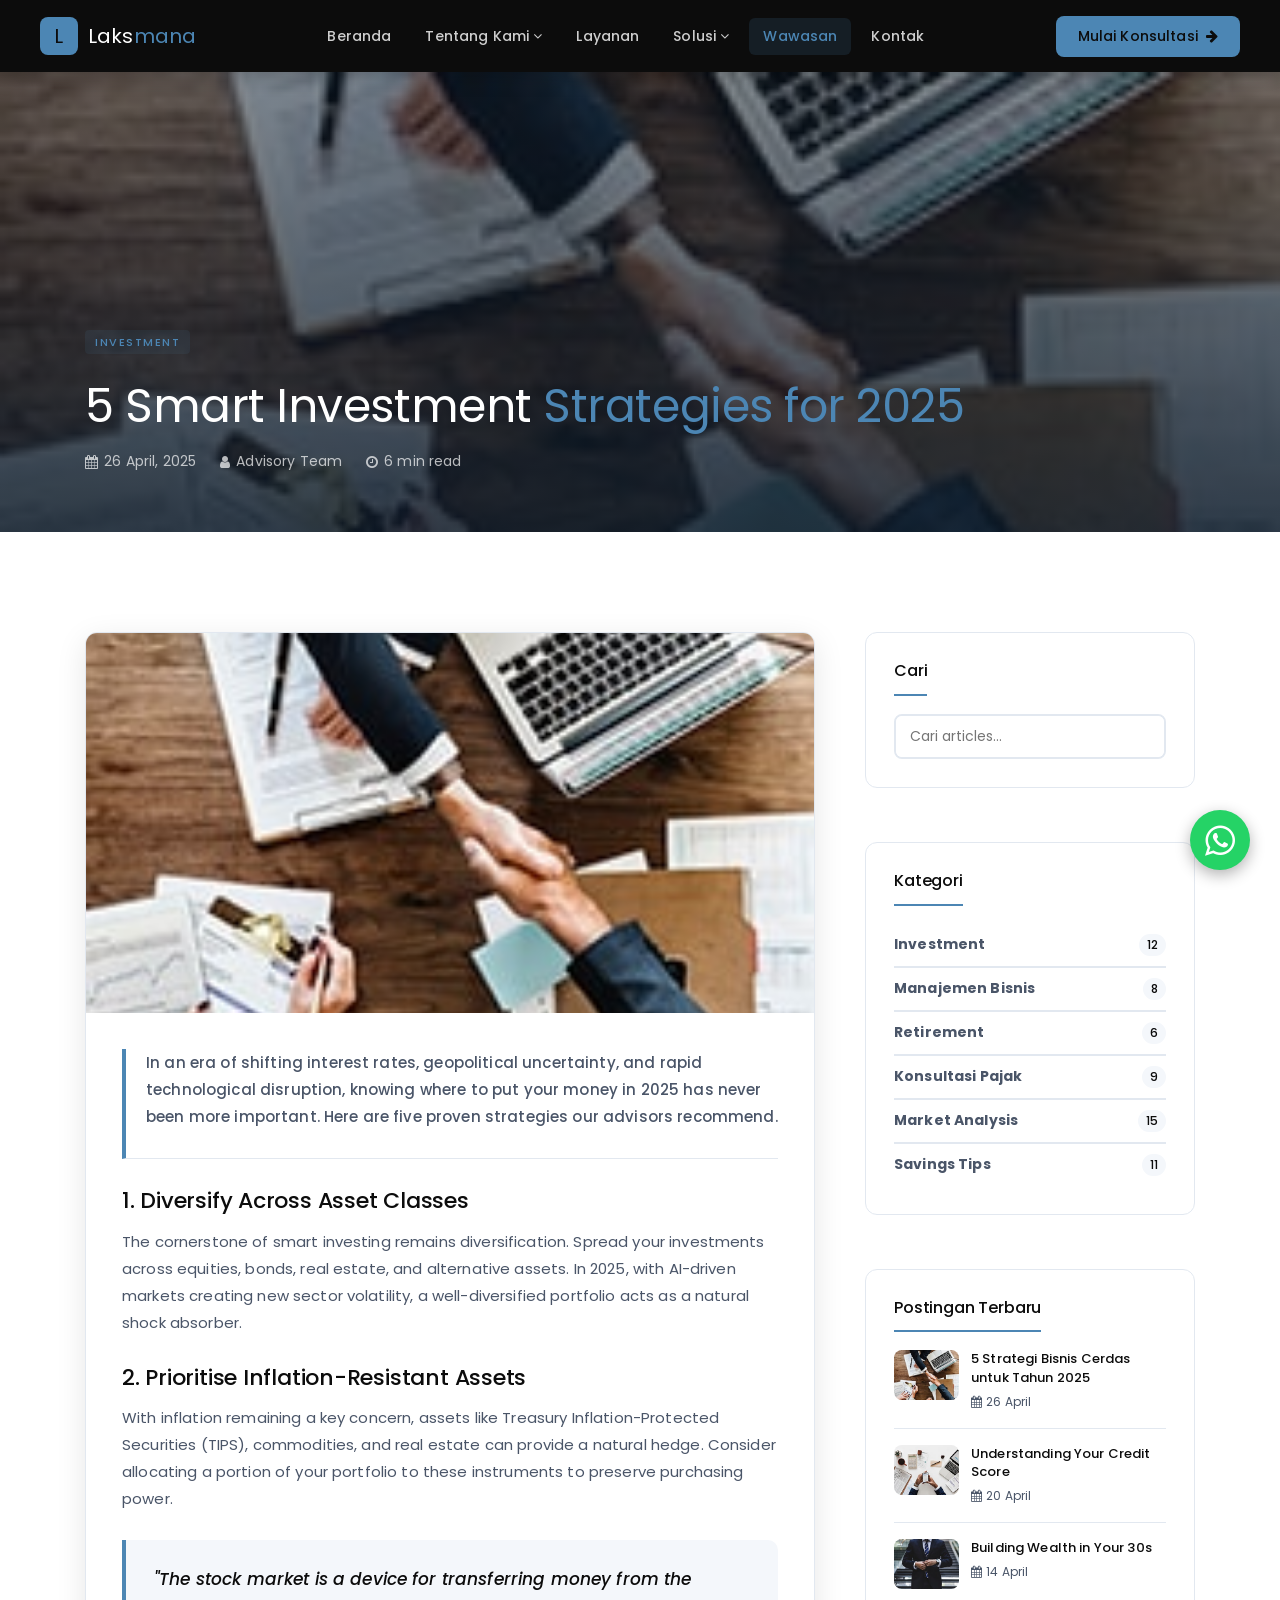
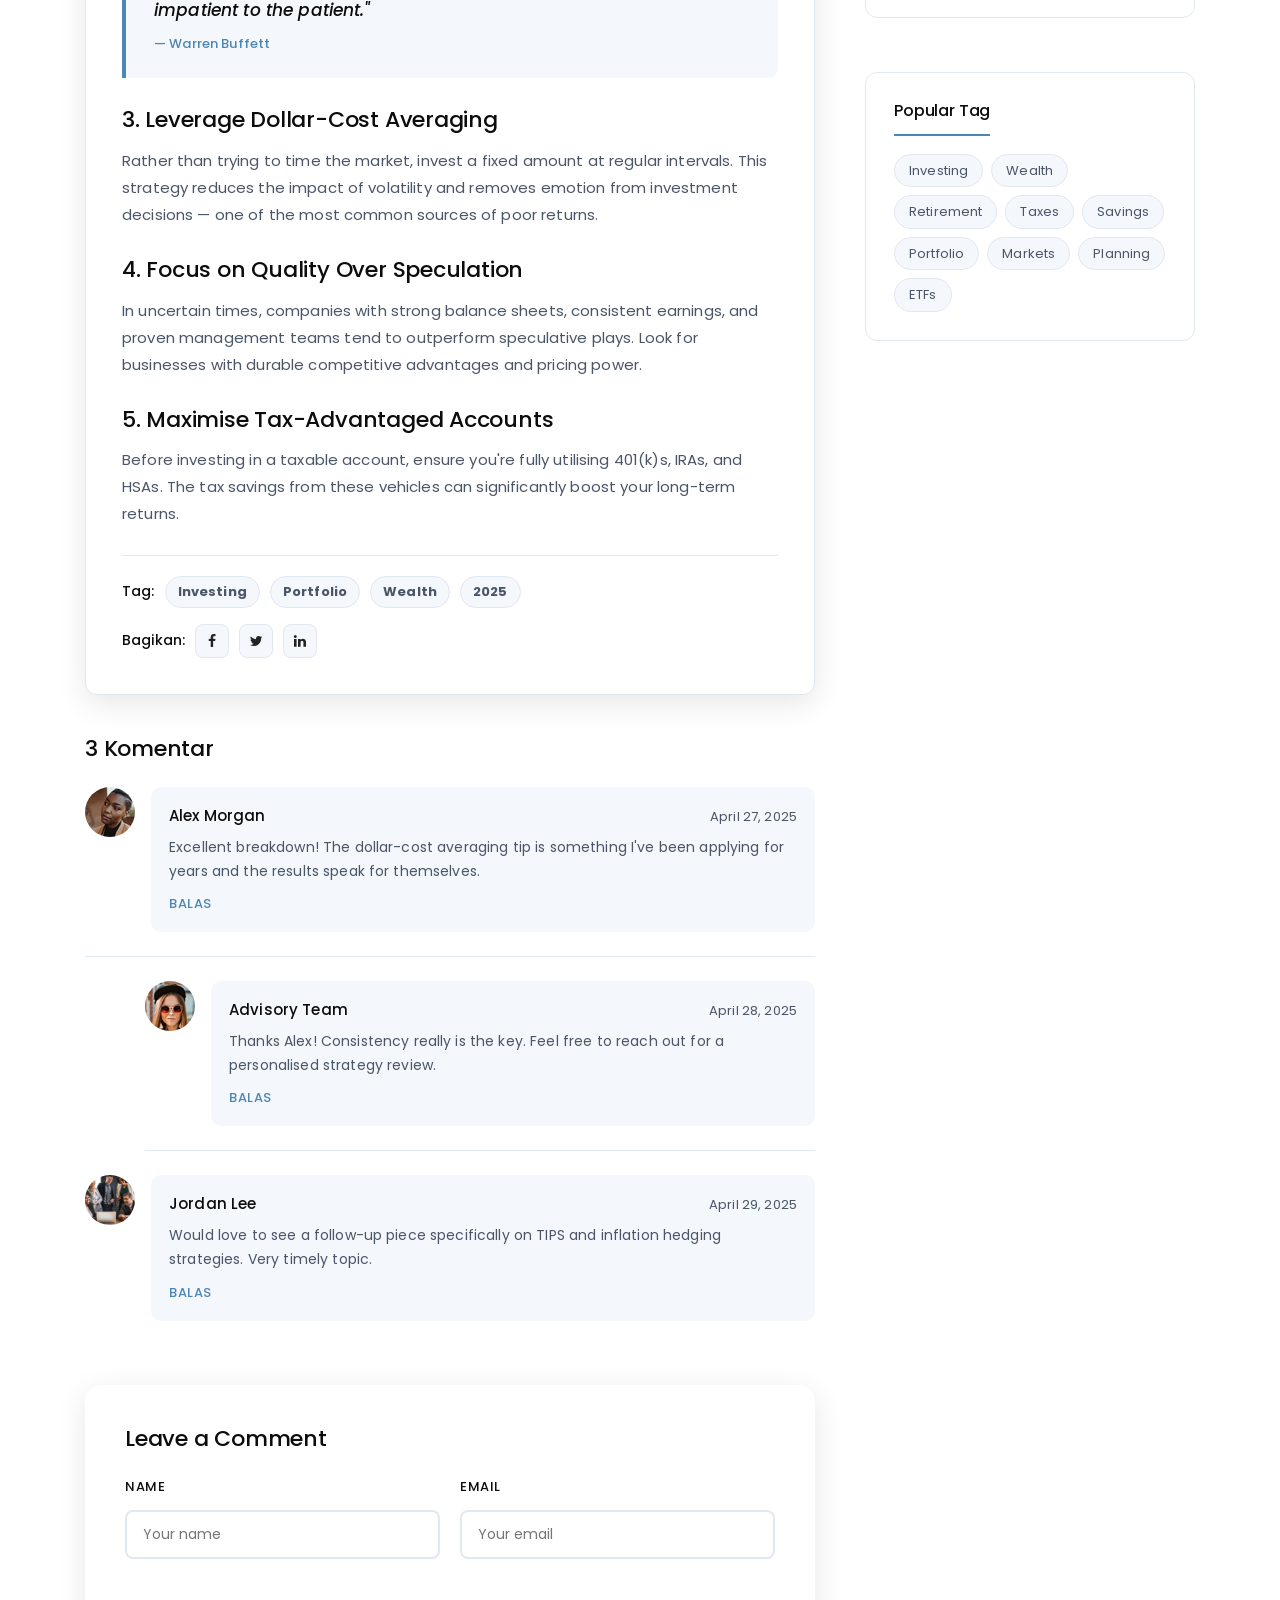
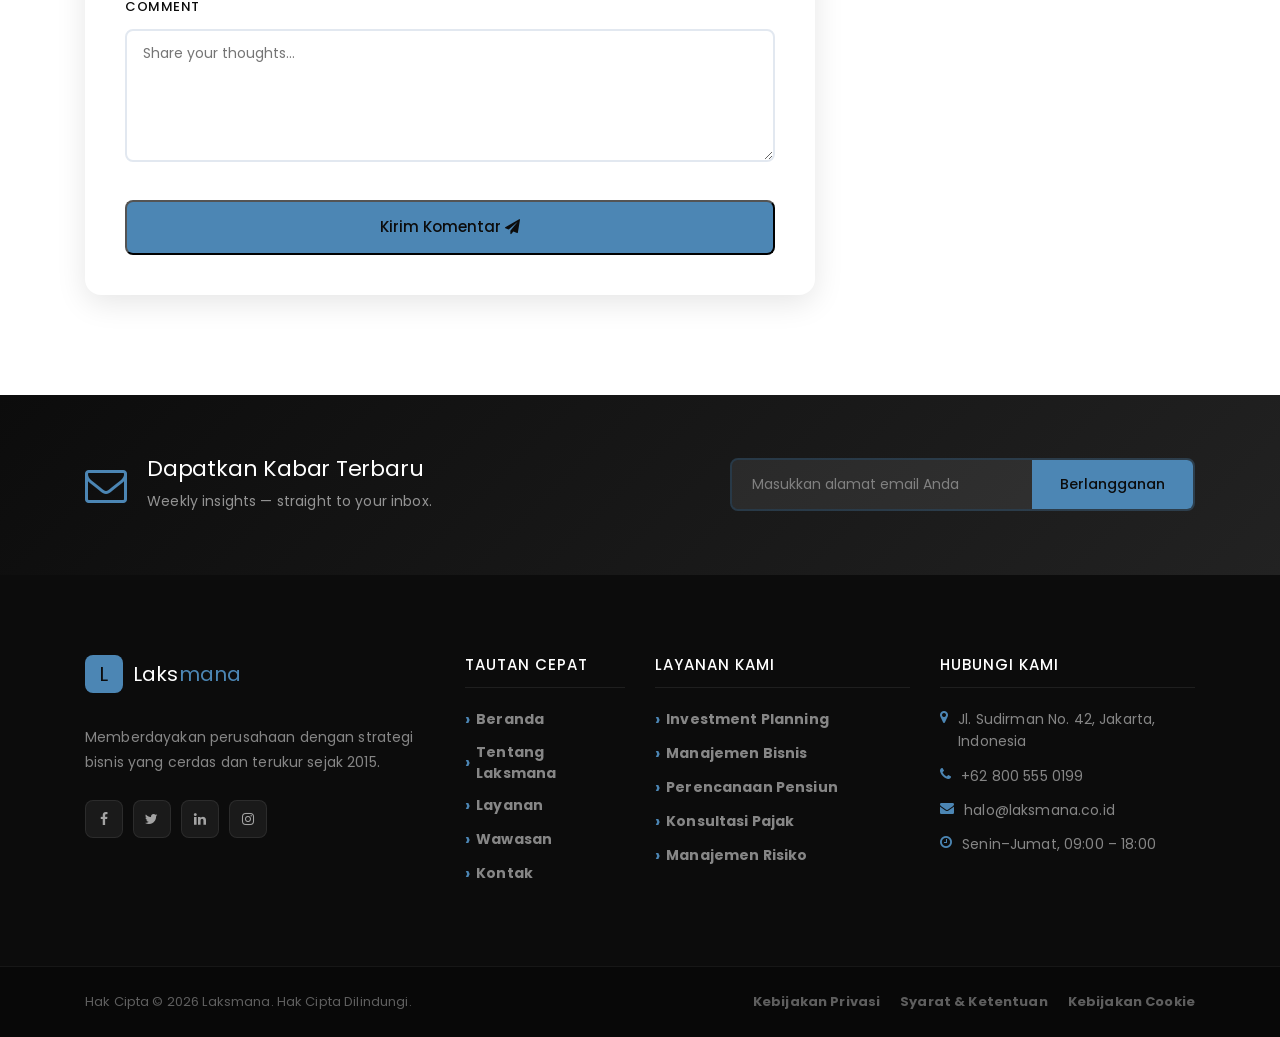
==== commit 598ee11d: "Update: gmaps, WA floating, submenu" ====
--- a/artikel.html
+++ b/artikel.html
@@ -20,7 +20,10 @@
             <nav class="ve-nav"><ul>
                 <li><a href="index.html">Beranda</a></li>
                 <li class="has-drop"><a href="tentang.html">Tentang Kami <i class="fa fa-angle-down"></i></a>
-                    <ul class="ve-dropdown"><li><a href="tentang.html">Tentang Laksmana</a></li><li><a href="layanan.html">Layanan Kami</a></li><li><a href="elemen.html">Elemen Visual</a></li></ul>
+                    <ul class="ve-dropdown">
+                            <li><a href="#">Proyek</a></li>
+                            <li><a href="#">Jasa</a></li>
+                        </ul>
                 </li>
                 <li><a href="layanan.html">Layanan</a></li>
                 <li class="has-drop"><a href="#">Solusi <i class="fa fa-angle-down"></i></a>
@@ -151,4 +154,10 @@
     <script src="js/plugins/plugins.js"></script>
     <script src="js/active.js"></script>
     <script src="js/vaultedge.js"></script>
+
+    <!-- Floating WA -->
+    <a href="https://wa.me/" class="floating-wa" target="_blank" title="WhatsApp Kami">
+        <i class="fa fa-whatsapp"></i>
+    </a>
+
 </body></html>
--- a/css/custom-override.css
+++ b/css/custom-override.css
@@ -1031,3 +1031,30 @@
     .ve-ct-bottom-area { flex-direction: column; gap: 20px; padding: 40px 20px; border-radius: 0; background: none; }
     .ve-ct-nav { display: none; } /* Hide navigation on mobile if we stack them, wait we need nav if we want a slider */
 }
+
+/* ============================================================
+   FLOATING WHATSAPP
+   ============================================================ */
+.floating-wa {
+    position: fixed;
+    bottom: 30px;
+    right: 30px;
+    width: 60px;
+    height: 60px;
+    background-color: #25d366;
+    color: #fff;
+    border-radius: 50%;
+    display: flex;
+    align-items: center;
+    justify-content: center;
+    font-size: 35px;
+    box-shadow: 0 5px 15px rgba(0,0,0,0.3);
+    z-index: 9999;
+    transition: all 0.3s ease;
+    text-decoration: none !important;
+}
+.floating-wa:hover {
+    background-color: #128c7e;
+    color: #fff;
+    transform: scale(1.1);
+}
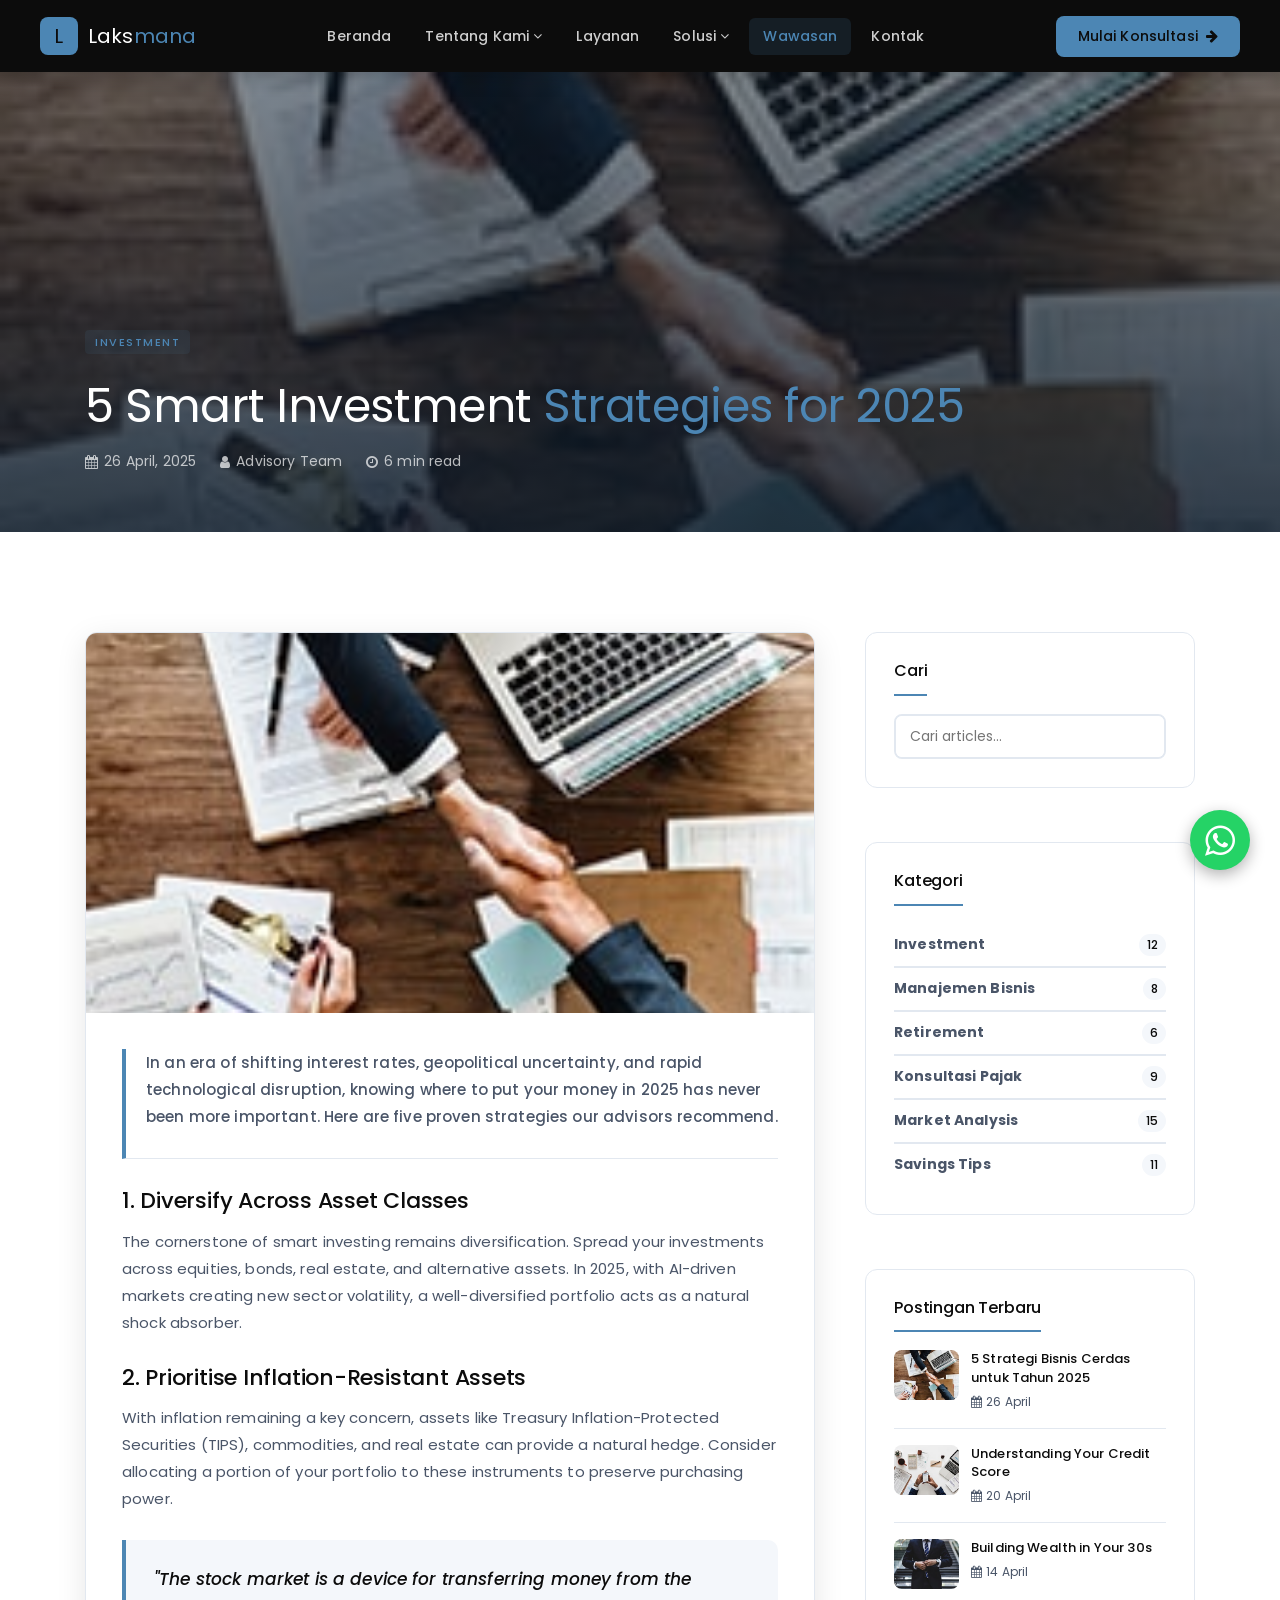
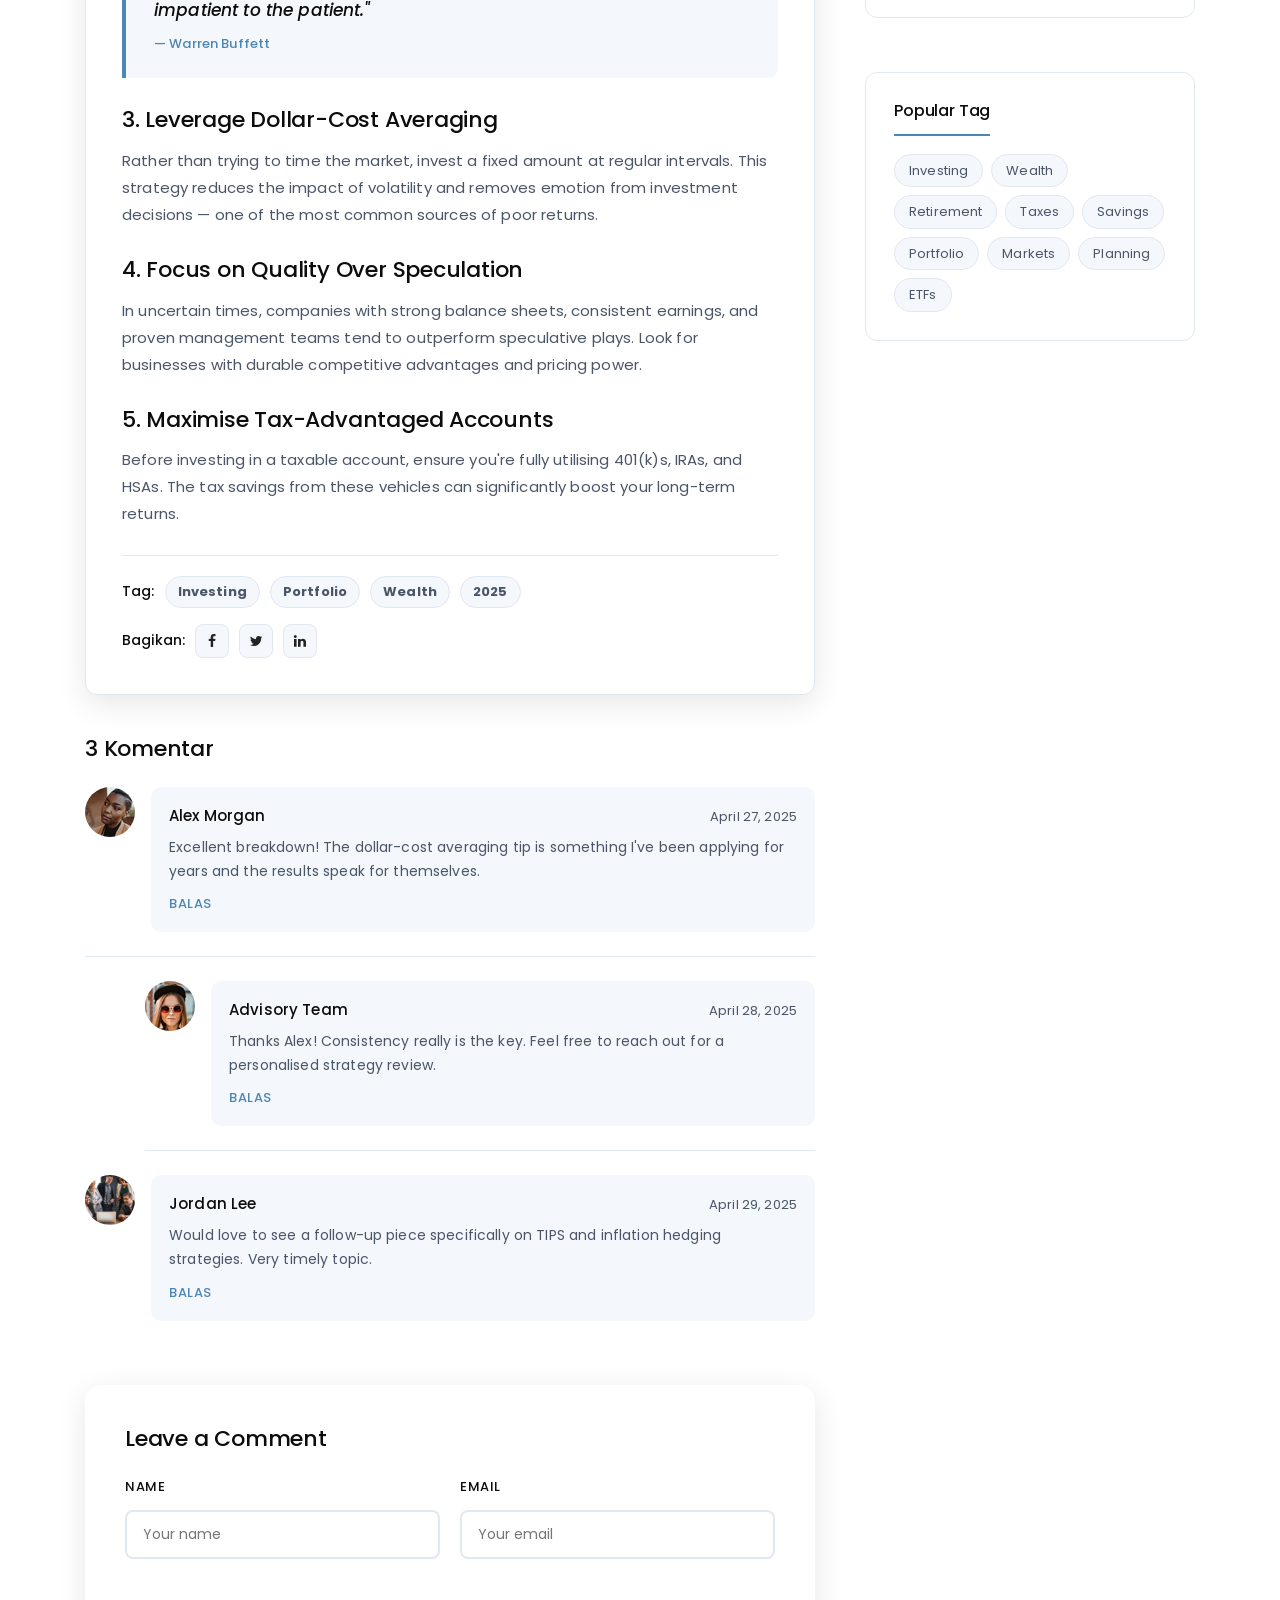
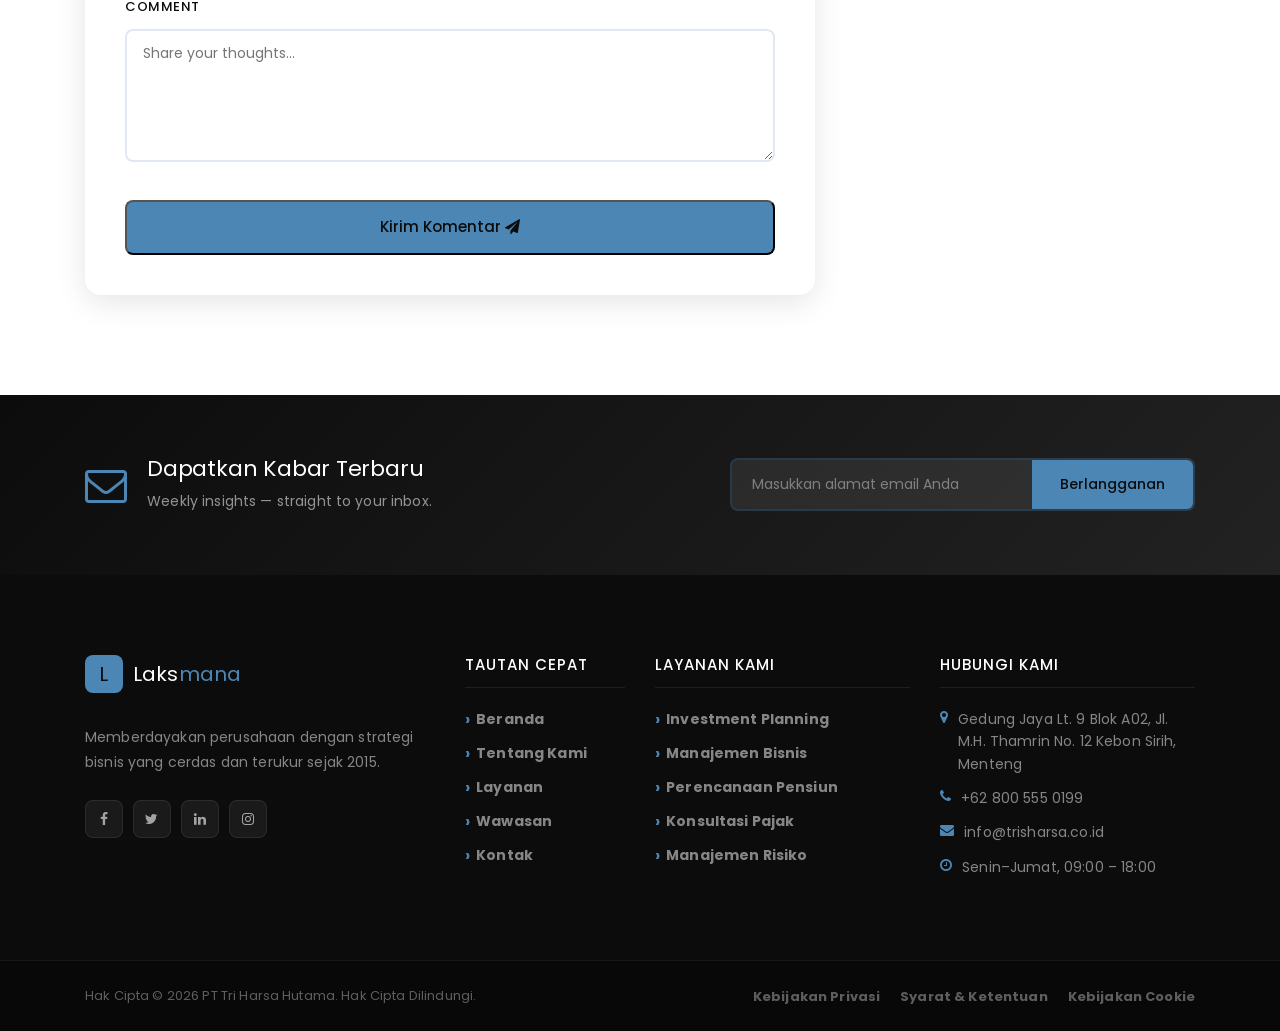
==== commit 06967e6e: "Update: PT Tri Harsa Hutama rebrand, fix address & hover" ====
--- a/artikel.html
+++ b/artikel.html
@@ -2,17 +2,23 @@
 <html lang="en">
 <head>
     <meta charset="UTF-8">
-    <meta name="description" content="Laksmana advisors share their top 5 investment strategies for building wealth in 2025.">
+    <meta name="description" content="PT Tri Harsa Hutama berbagi 5 strategi investasi cerdas untuk membangun kekayaan di 2025.">
     <meta http-equiv="X-UA-Compatible" content="IE=edge">
     <meta name="viewport" content="width=device-width, initial-scale=1, shrink-to-fit=no">
-    <title>5 Smart Investment Strategies — Laksmana</title>
+    <title>Strategi Investasi Cerdas — PT Tri Harsa Hutama</title>
     <link rel="icon" href="img/core-img/favicon.ico">
     <link rel="stylesheet" href="style.css">
     <link rel="stylesheet" href="css/custom-override.css">
 </head>
 <body>
     <div class="preloader d-flex align-items-center justify-content-center">
-        <div class="lds-ellipsis"><div></div><div></div><div></div><div></div></div>
+        <div class="ve-custom-loader">
+            <div class="ve-loader-logo">
+                <span class="ve-logo-icon">L</span>
+                <span class="ve-logo-text">Laks<strong>mana</strong></span>
+            </div>
+            <div class="ve-loader-spinner"></div>
+        </div>
     </div>
     <header class="ve-header" id="ve-sticky">
         <div class="container-fluid ve-nav-wrap">
@@ -135,17 +141,17 @@
             <div class="ve-social"><a href="#"><i class="fa fa-facebook"></i></a><a href="#"><i class="fa fa-twitter"></i></a><a href="#"><i class="fa fa-linkedin"></i></a><a href="#"><i class="fa fa-instagram"></i></a></div>
         </div></div>
         <div class="col-12 col-sm-6 col-lg-2 mb-50"><h5 class="ve-footer-title">Tautan Cepat</h5>
-            <ul class="ve-footer-links"><li><a href="index.html">Beranda</a></li><li><a href="tentang.html">Tentang Laksmana</a></li><li><a href="layanan.html">Layanan</a></li><li><a href="wawasan.html">Wawasan</a></li><li><a href="kontak.html">Kontak</a></li></ul>
+            <ul class="ve-footer-links"><li><a href="index.html">Beranda</a></li><li><a href="tentang.html">Tentang Kami</a></li><li><a href="layanan.html">Layanan</a></li><li><a href="wawasan.html">Wawasan</a></li><li><a href="kontak.html">Kontak</a></li></ul>
         </div>
         <div class="col-12 col-sm-6 col-lg-3 mb-50"><h5 class="ve-footer-title">Layanan Kami</h5>
             <ul class="ve-footer-links"><li><a href="#">Investment Planning</a></li><li><a href="#">Manajemen Bisnis</a></li><li><a href="#">Perencanaan Pensiun</a></li><li><a href="#">Konsultasi Pajak</a></li><li><a href="#">Manajemen Risiko</a></li></ul>
         </div>
         <div class="col-12 col-sm-6 col-lg-3 mb-50"><h5 class="ve-footer-title">Hubungi Kami</h5>
-            <ul class="ve-footer-contact"><li><i class="fa fa-map-marker"></i> Jl. Sudirman No. 42, Jakarta, Indonesia</li><li><i class="fa fa-phone"></i> +62 800 555 0199</li><li><i class="fa fa-envelope"></i> halo@laksmana.co.id</li><li><i class="fa fa-clock-o"></i> Senin–Jumat, 09:00 – 18:00</li></ul>
+            <ul class="ve-footer-contact"><li><i class="fa fa-map-marker"></i> Gedung Jaya Lt. 9 Blok A02, Jl. M.H. Thamrin No. 12 Kebon Sirih, Menteng</li><li><i class="fa fa-phone"></i> +62 800 555 0199</li><li><i class="fa fa-envelope"></i> info@trisharsa.co.id</li><li><i class="fa fa-clock-o"></i> Senin–Jumat, 09:00 – 18:00</li></ul>
         </div>
     </div></div>
     <div class="ve-footer-bottom"><div class="container"><div class="ve-footer-bottom-inner">
-        <p>Hak Cipta &copy; <script>document.write(new Date().getFullYear());</script> Laksmana. Hak Cipta Dilindungi.</p>
+        <p>Hak Cipta &copy; <script>document.write(new Date().getFullYear());</script> PT Tri Harsa Hutama. Hak Cipta Dilindungi.</p>
         <ul><li><a href="#">Kebijakan Privasi</a></li><li><a href="#">Syarat & Ketentuan</a></li><li><a href="#">Kebijakan Cookie</a></li></ul>
     </div></div></div></footer>
     <script src="js/jquery/jquery-2.2.4.min.js"></script>
--- a/css/custom-override.css
+++ b/css/custom-override.css
@@ -1058,3 +1058,327 @@
     color: #fff;
     transform: scale(1.1);
 }
+
+/* ============================================================
+   SUBMENU FIX & SCROLL TO TOP HIDE
+   ============================================================ */
+.ve-nav ul .ve-dropdown li a {
+    font-size: 16px !important;
+    padding: 12px 20px !important;
+}
+
+#scrollUp, .scroll-to-top, .back-to-top, .scrollup {
+    display: none !important;
+}
+
+/* ============================================================
+   CUSTOM PRELOADER (LAKSMANA)
+   ============================================================ */
+.ve-custom-loader {
+    display: flex;
+    flex-direction: column;
+    align-items: center;
+    justify-content: center;
+}
+
+.ve-loader-logo {
+    display: flex;
+    align-items: center;
+    font-family: 'Poppins', sans-serif;
+    margin-bottom: 25px;
+    animation: vePulse 1.5s ease-in-out infinite;
+}
+
+.ve-loader-logo .ve-logo-icon {
+    display: inline-flex;
+    align-items: center;
+    justify-content: center;
+    width: 50px;
+    height: 50px;
+    background-color: #ffffff;
+    color: #fff;
+    border-radius: 10px;
+    font-weight: 700;
+    font-size: 28px;
+    margin-right: 12px;
+    line-height: 1;
+    box-shadow: 0 4px 10px rgba(0,0,0,0.2);
+}
+
+.ve-loader-logo .ve-logo-text {
+    color: #ffffff;
+    font-weight: 400;
+    font-size: 34px;
+    letter-spacing: 1px;
+}
+
+.ve-loader-logo .ve-logo-text strong {
+    font-weight: 700;
+}
+
+.ve-loader-spinner {
+    width: 45px;
+    height: 45px;
+    border: 4px solid rgba(43, 57, 80, 0.15);
+    border-top: 4px solid #2b3950;
+    border-radius: 50%;
+    animation: veSpin 1s linear infinite;
+}
+
+@keyframes vePulse {
+    0% { transform: scale(1); opacity: 0.85; }
+    50% { transform: scale(1.05); opacity: 1; }
+    100% { transform: scale(1); opacity: 0.85; }
+}
+
+@keyframes veSpin {
+    0% { transform: rotate(0deg); }
+    100% { transform: rotate(360deg); }
+}
+
+/* ============================================================
+   BENTO HERO (PREMIUM & GLASSMORPHISM)
+   ============================================================ */
+.ve-bento-hero {
+    position: relative;
+    padding: 160px 0 80px;
+    background-color: #0b111e; /* Deep rich dark blue */
+    overflow: hidden;
+    color: #fff;
+    min-height: 90vh;
+    display: flex;
+    align-items: center;
+}
+
+.ve-bento-blob {
+    position: absolute;
+    border-radius: 50%;
+    filter: blur(100px);
+    z-index: 0;
+    opacity: 0.6;
+    animation: blobMove 15s infinite alternate ease-in-out;
+}
+.blob-1 {
+    width: 500px;
+    height: 500px;
+    background: linear-gradient(to right, #005c97, #363795);
+    top: -10%;
+    left: -10%;
+}
+.blob-2 {
+    width: 600px;
+    height: 600px;
+    background: linear-gradient(to right, #8e2de2, #4a00e0);
+    bottom: -20%;
+    right: -10%;
+    animation-delay: -5s;
+}
+
+@keyframes blobMove {
+    0% { transform: translate(0, 0) scale(1); }
+    100% { transform: translate(50px, 100px) scale(1.2); }
+}
+
+.ve-bento-grid {
+    position: relative;
+    z-index: 2;
+    display: grid;
+    grid-template-columns: repeat(4, 1fr);
+    grid-template-rows: auto auto;
+    gap: 20px;
+}
+
+.ve-bento-item {
+    background: rgba(255, 255, 255, 0.05);
+    backdrop-filter: blur(20px);
+    -webkit-backdrop-filter: blur(20px);
+    border: 1px solid rgba(255, 255, 255, 0.1);
+    border-radius: 24px;
+    padding: 40px;
+    transition: transform 0.4s ease, box-shadow 0.4s ease, background 0.4s ease;
+}
+
+.ve-bento-item:hover {
+    background: rgba(255, 255, 255, 0.08);
+    box-shadow: 0 20px 40px rgba(0,0,0,0.4);
+    border: 1px solid rgba(255, 255, 255, 0.2);
+}
+
+.ve-bento-main {
+    grid-column: 1 / 4;
+    grid-row: 1;
+    display: flex;
+    flex-direction: column;
+    justify-content: center;
+}
+
+.ve-bento-badge {
+    display: inline-block;
+    padding: 8px 16px;
+    background: rgba(255, 255, 255, 0.1);
+    border-radius: 30px;
+    font-size: 14px;
+    font-weight: 500;
+    margin-bottom: 25px;
+    width: max-content;
+    border: 1px solid rgba(255, 255, 255, 0.15);
+}
+
+.ve-bento-main h1 {
+    font-size: 56px;
+    font-weight: 500;
+    line-height: 1.15;
+    margin-bottom: 20px;
+    color: #fff;
+    letter-spacing: -1px;
+}
+
+.ve-bento-main h1 .text-gradient {
+    background: linear-gradient(90deg, #00c6ff 0%, #0072ff 100%);
+    -webkit-background-clip: text;
+    -webkit-text-fill-color: transparent;
+}
+
+.ve-bento-main p {
+    font-size: 18px;
+    color: rgba(255, 255, 255, 0.7);
+    max-width: 600px;
+    margin-bottom: 35px;
+    line-height: 1.6;
+}
+
+.ve-bento-actions {
+    display: flex;
+    gap: 15px;
+    flex-wrap: wrap;
+}
+
+.ve-btn-glass {
+    display: inline-block;
+    padding: 15px 30px;
+    background: linear-gradient(135deg, rgba(255,255,255,0.2) 0%, rgba(255,255,255,0.05) 100%);
+    backdrop-filter: blur(10px);
+    border: 1px solid rgba(255,255,255,0.2);
+    color: #fff;
+    font-weight: 600;
+    border-radius: 12px;
+    text-decoration: none;
+    transition: all 0.3s;
+    box-shadow: 0 8px 32px rgba(0,0,0,0.1);
+}
+.ve-btn-glass:hover {
+    background: linear-gradient(135deg, rgba(255,255,255,0.3) 0%, rgba(255,255,255,0.1) 100%);
+    color: #fff;
+    transform: translateY(-2px);
+}
+
+.ve-btn-outline {
+    display: inline-block;
+    padding: 15px 30px;
+    background: transparent;
+    border: 1px solid rgba(255,255,255,0.3);
+    color: #fff;
+    font-weight: 600;
+    border-radius: 12px;
+    text-decoration: none;
+    transition: all 0.3s;
+}
+.ve-btn-outline:hover {
+    background: #fff;
+    color: #0b111e;
+}
+
+.ve-bento-img {
+    grid-column: 4 / 5;
+    grid-row: 1 / 3;
+    background-size: cover;
+    background-position: center;
+    position: relative;
+    padding: 0;
+    min-height: 400px;
+    overflow: hidden;
+}
+
+.ve-bento-glass-tag {
+    position: absolute;
+    bottom: 20px;
+    left: 20px;
+    background: rgba(0, 0, 0, 0.4);
+    backdrop-filter: blur(10px);
+    border: 1px solid rgba(255,255,255,0.1);
+    color: #fff;
+    padding: 10px 20px;
+    border-radius: 30px;
+    font-weight: 500;
+    font-size: 14px;
+}
+
+.ve-bento-stat {
+    display: flex;
+    flex-direction: column;
+    justify-content: center;
+    align-items: flex-start;
+    padding: 30px;
+}
+
+.ve-bento-stat h3 {
+    font-size: 42px;
+    font-weight: 500;
+    color: #fff;
+    margin-bottom: 5px;
+}
+
+.ve-bento-stat span {
+    color: rgba(255, 255, 255, 0.6);
+    font-size: 16px;
+    font-weight: 500;
+}
+
+.stat-1 { grid-column: 1 / 2; grid-row: 2; }
+.stat-2 { grid-column: 2 / 3; grid-row: 2; }
+.stat-3 { grid-column: 3 / 4; grid-row: 2; }
+
+@media (max-width: 991px) {
+    .ve-bento-grid {
+        grid-template-columns: 1fr 1fr;
+    }
+    .ve-bento-main { grid-column: 1 / 3; }
+    .ve-bento-img { grid-column: 1 / 3; grid-row: 2; min-height: 300px; }
+    .stat-1 { grid-column: 1 / 2; grid-row: 3; }
+    .stat-2 { grid-column: 2 / 3; grid-row: 3; }
+    .stat-3 { grid-column: 1 / 3; grid-row: 4; }
+    .ve-bento-main h1 { font-size: 40px; }
+}
+@media (max-width: 575px) {
+    .ve-bento-grid {
+        grid-template-columns: 1fr;
+    }
+    .ve-bento-main, .ve-bento-img, .stat-1, .stat-2, .stat-3 {
+        grid-column: 1 / 2;
+    }
+    .ve-bento-main h1 { font-size: 32px; }
+    .ve-bento-img { grid-row: auto; }
+    .stat-1 { grid-row: auto; }
+    .stat-2 { grid-row: auto; }
+    .stat-3 { grid-row: auto; }
+}
+
+.ve-loader-logo .ve-logo-text { color: #ffffff !important; }
+
+.ve-bento-img:hover {
+    box-shadow: none !important;
+    border-color: rgba(255, 255, 255, 0.1) !important;
+    /* Prevent overriding the inline background image */
+    background-color: transparent !important;
+}
+
+/* ============================================================
+   DISABLE HOVER MOVEMENT ON BENTO HERO IMAGE
+   ============================================================ */
+.ve-bento-img {
+    transition: none !important;
+}
+.ve-bento-img:hover {
+    transform: none !important;
+    background-position: center !important;
+}
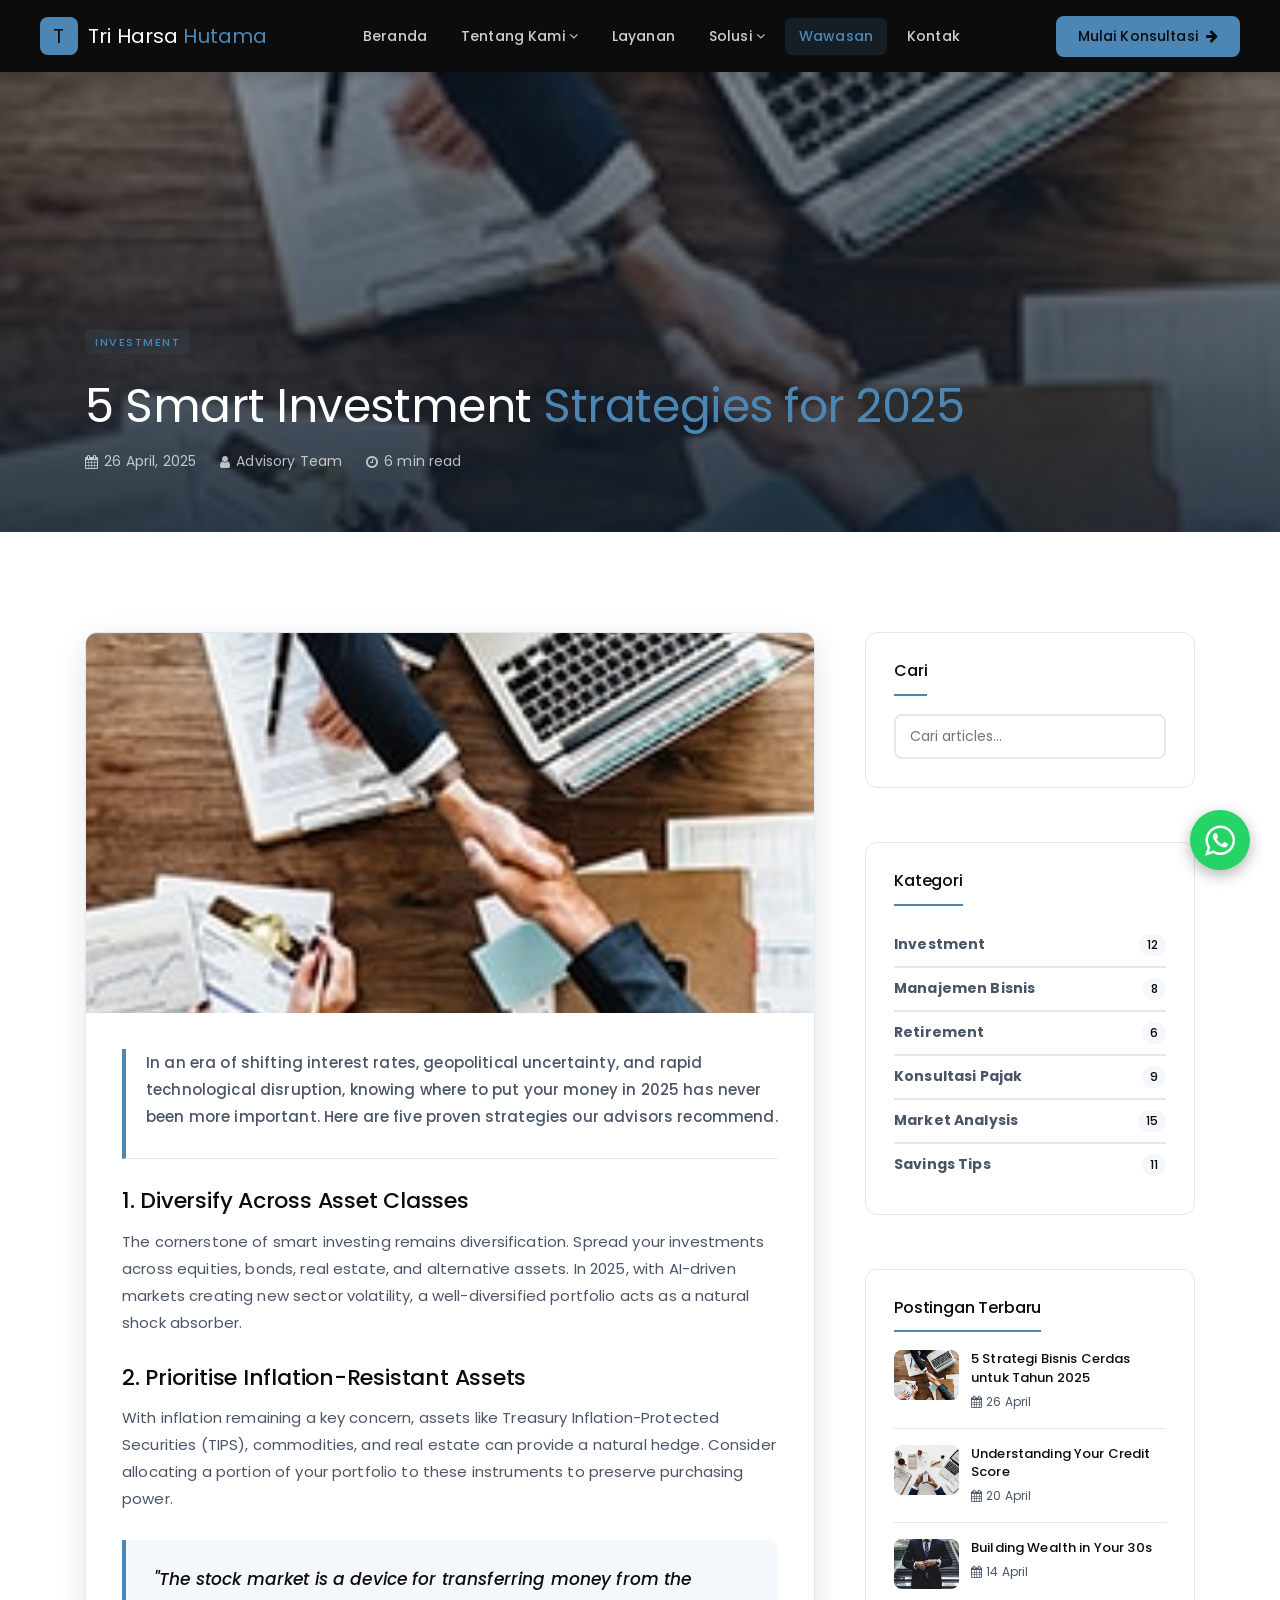
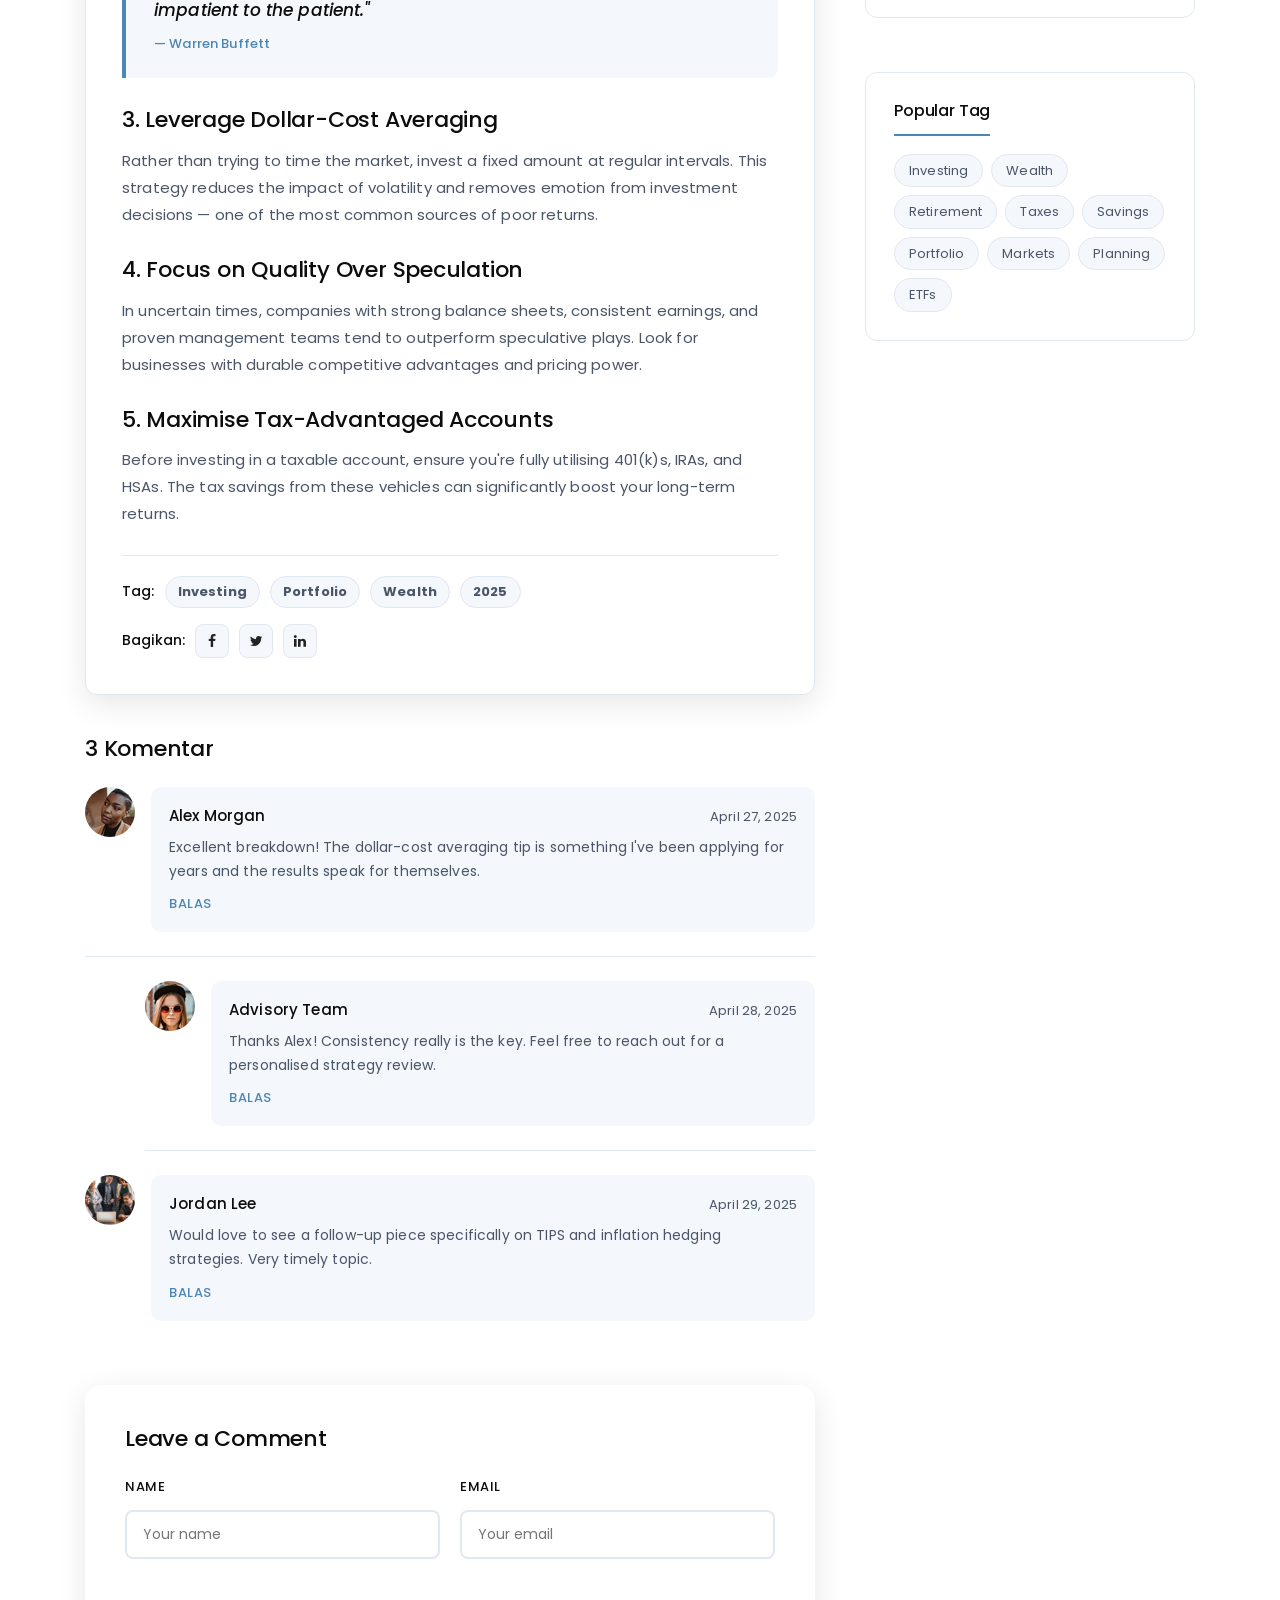
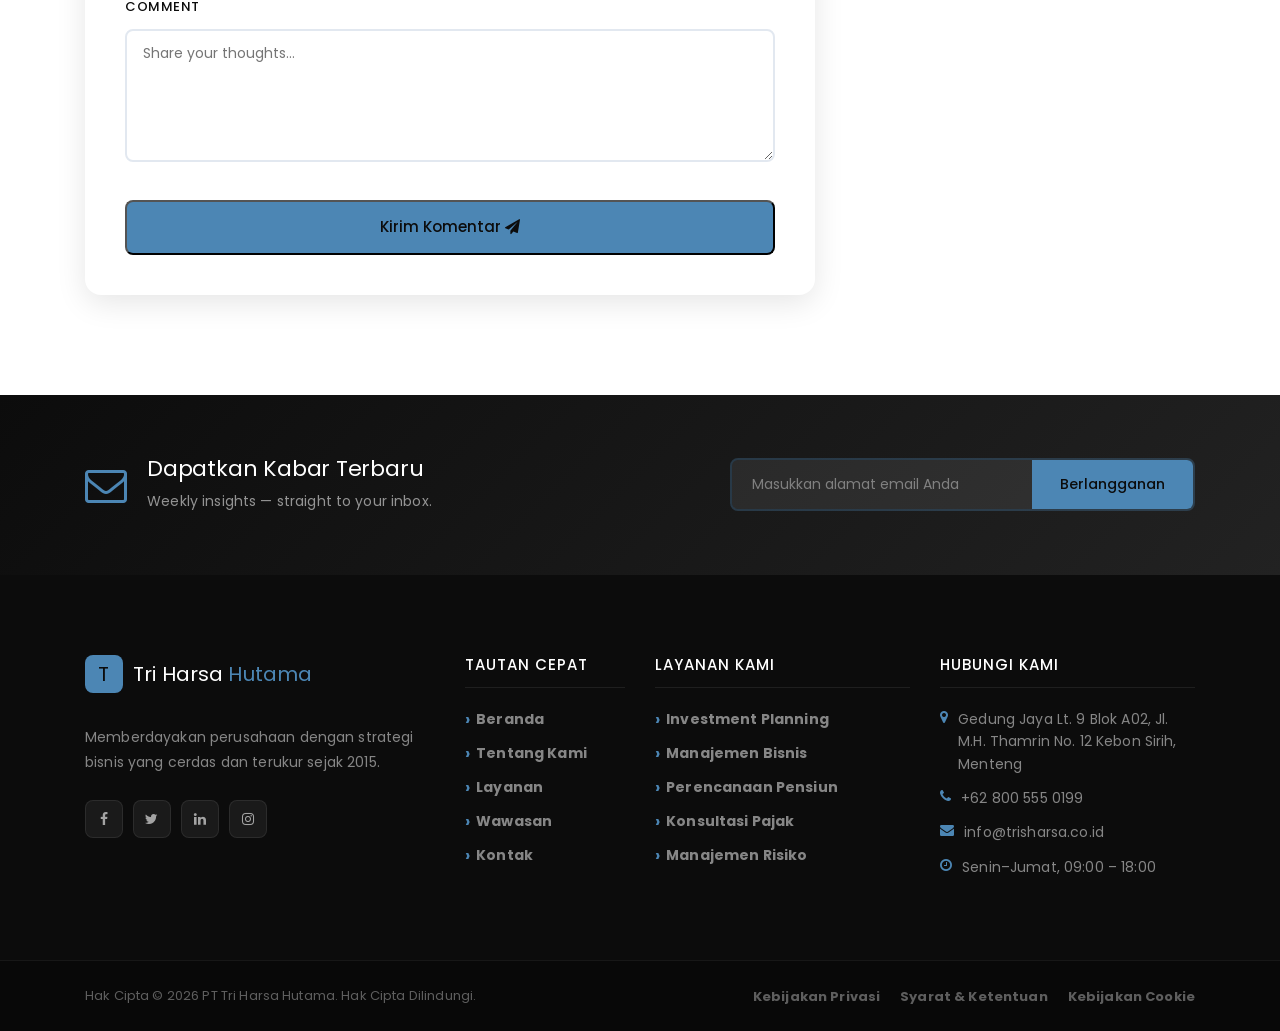
==== commit d8901c1d: "Update: Change logo to Tri Harsa Hutama" ====
--- a/artikel.html
+++ b/artikel.html
@@ -14,15 +14,15 @@
     <div class="preloader d-flex align-items-center justify-content-center">
         <div class="ve-custom-loader">
             <div class="ve-loader-logo">
-                <span class="ve-logo-icon">L</span>
-                <span class="ve-logo-text">Laks<strong>mana</strong></span>
+                <span class="ve-logo-icon">T</span>
+                <span class="ve-logo-text">Tri Harsa <strong>Hutama</strong></span>
             </div>
             <div class="ve-loader-spinner"></div>
         </div>
     </div>
     <header class="ve-header" id="ve-sticky">
         <div class="container-fluid ve-nav-wrap">
-            <div class="ve-logo"><a href="index.html"><span class="ve-logo-icon">L</span><span class="ve-logo-text">Laks<strong>mana</strong></span></a></div>
+            <div class="ve-logo"><a href="index.html"><span class="ve-logo-icon">T</span><span class="ve-logo-text">Tri Harsa <strong>Hutama</strong></span></a></div>
             <nav class="ve-nav"><ul>
                 <li><a href="index.html">Beranda</a></li>
                 <li class="has-drop"><a href="tentang.html">Tentang Kami <i class="fa fa-angle-down"></i></a>
@@ -136,7 +136,7 @@
     </div></div></section>
     <footer class="ve-footer"><div class="container"><div class="row">
         <div class="col-12 col-sm-6 col-lg-4 mb-50"><div class="ve-footer-brand">
-            <a href="index.html" class="ve-footer-logo"><span class="ve-logo-icon">L</span><span class="ve-logo-text">Laks<strong>mana</strong></span></a>
+            <a href="index.html" class="ve-footer-logo"><span class="ve-logo-icon">T</span><span class="ve-logo-text">Tri Harsa <strong>Hutama</strong></span></a>
             <p>Memberdayakan perusahaan dengan strategi bisnis yang cerdas dan terukur sejak 2015.</p>
             <div class="ve-social"><a href="#"><i class="fa fa-facebook"></i></a><a href="#"><i class="fa fa-twitter"></i></a><a href="#"><i class="fa fa-linkedin"></i></a><a href="#"><i class="fa fa-instagram"></i></a></div>
         </div></div>
